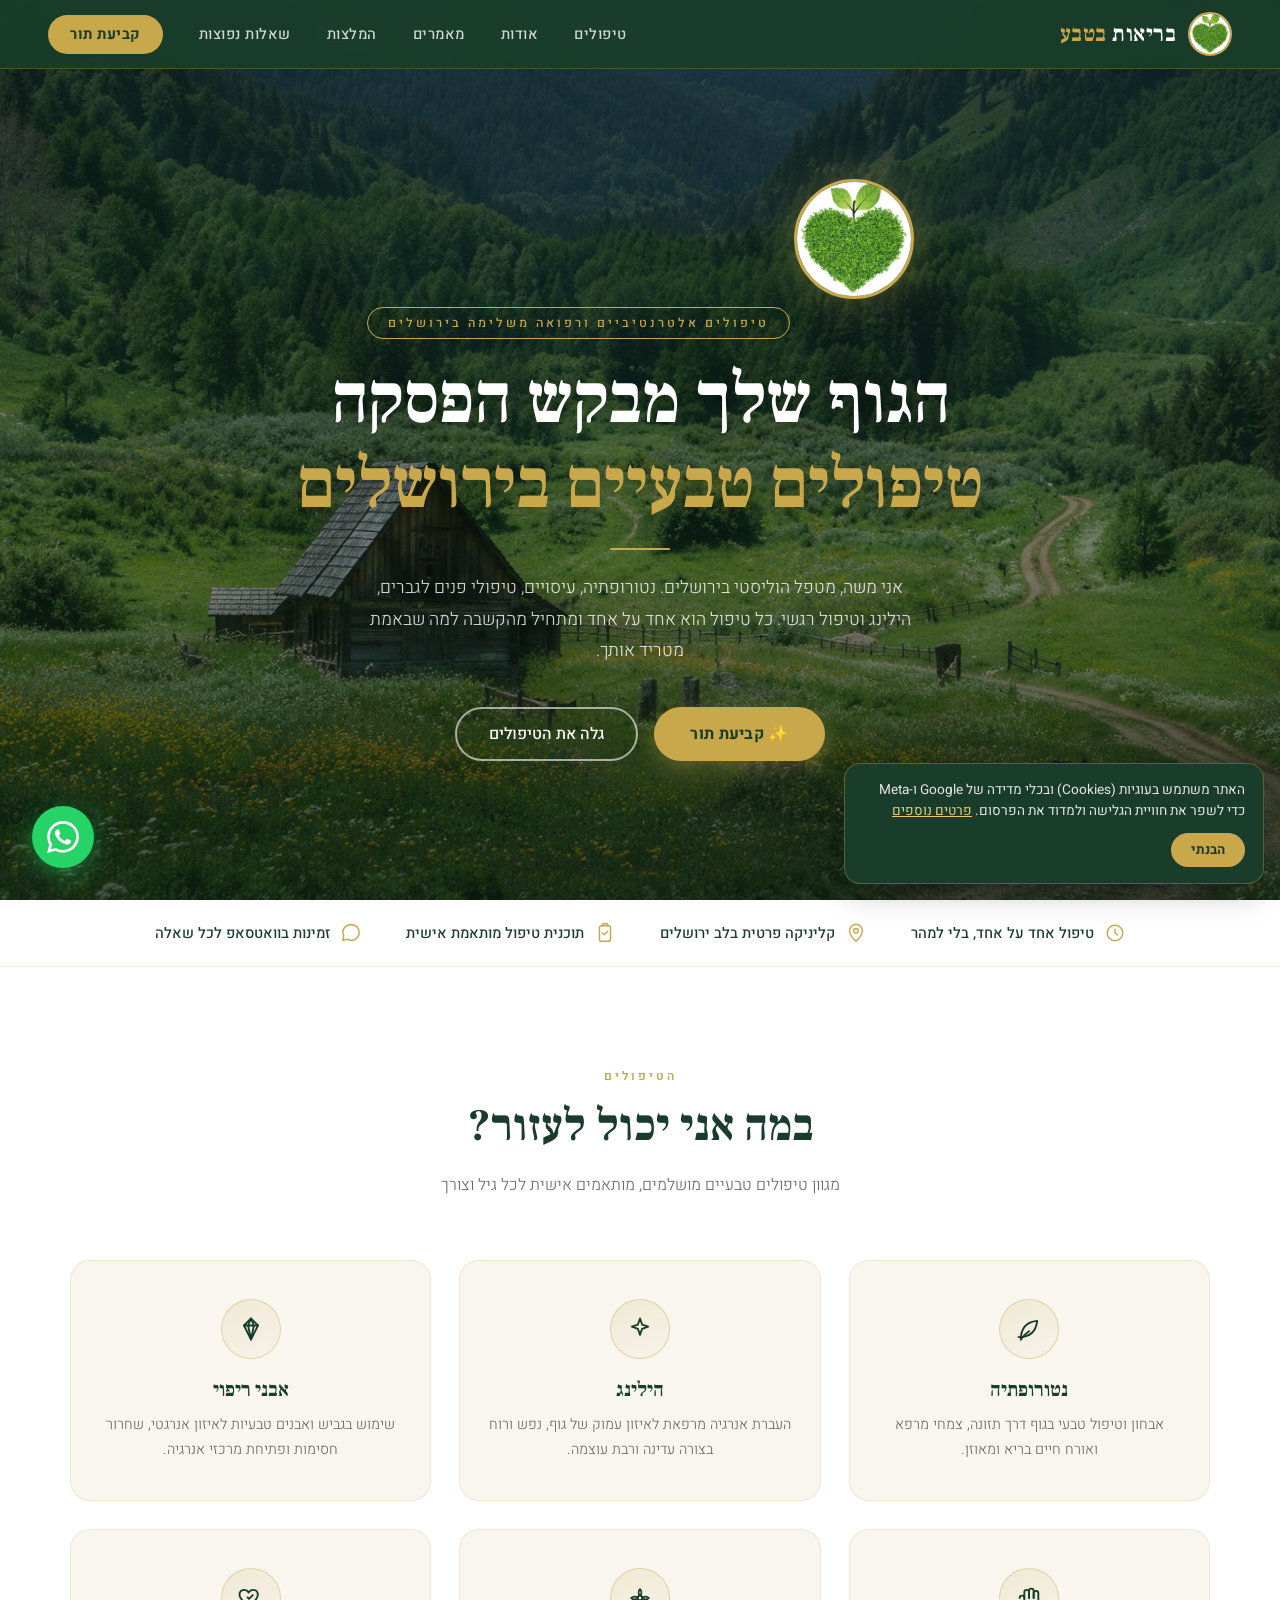
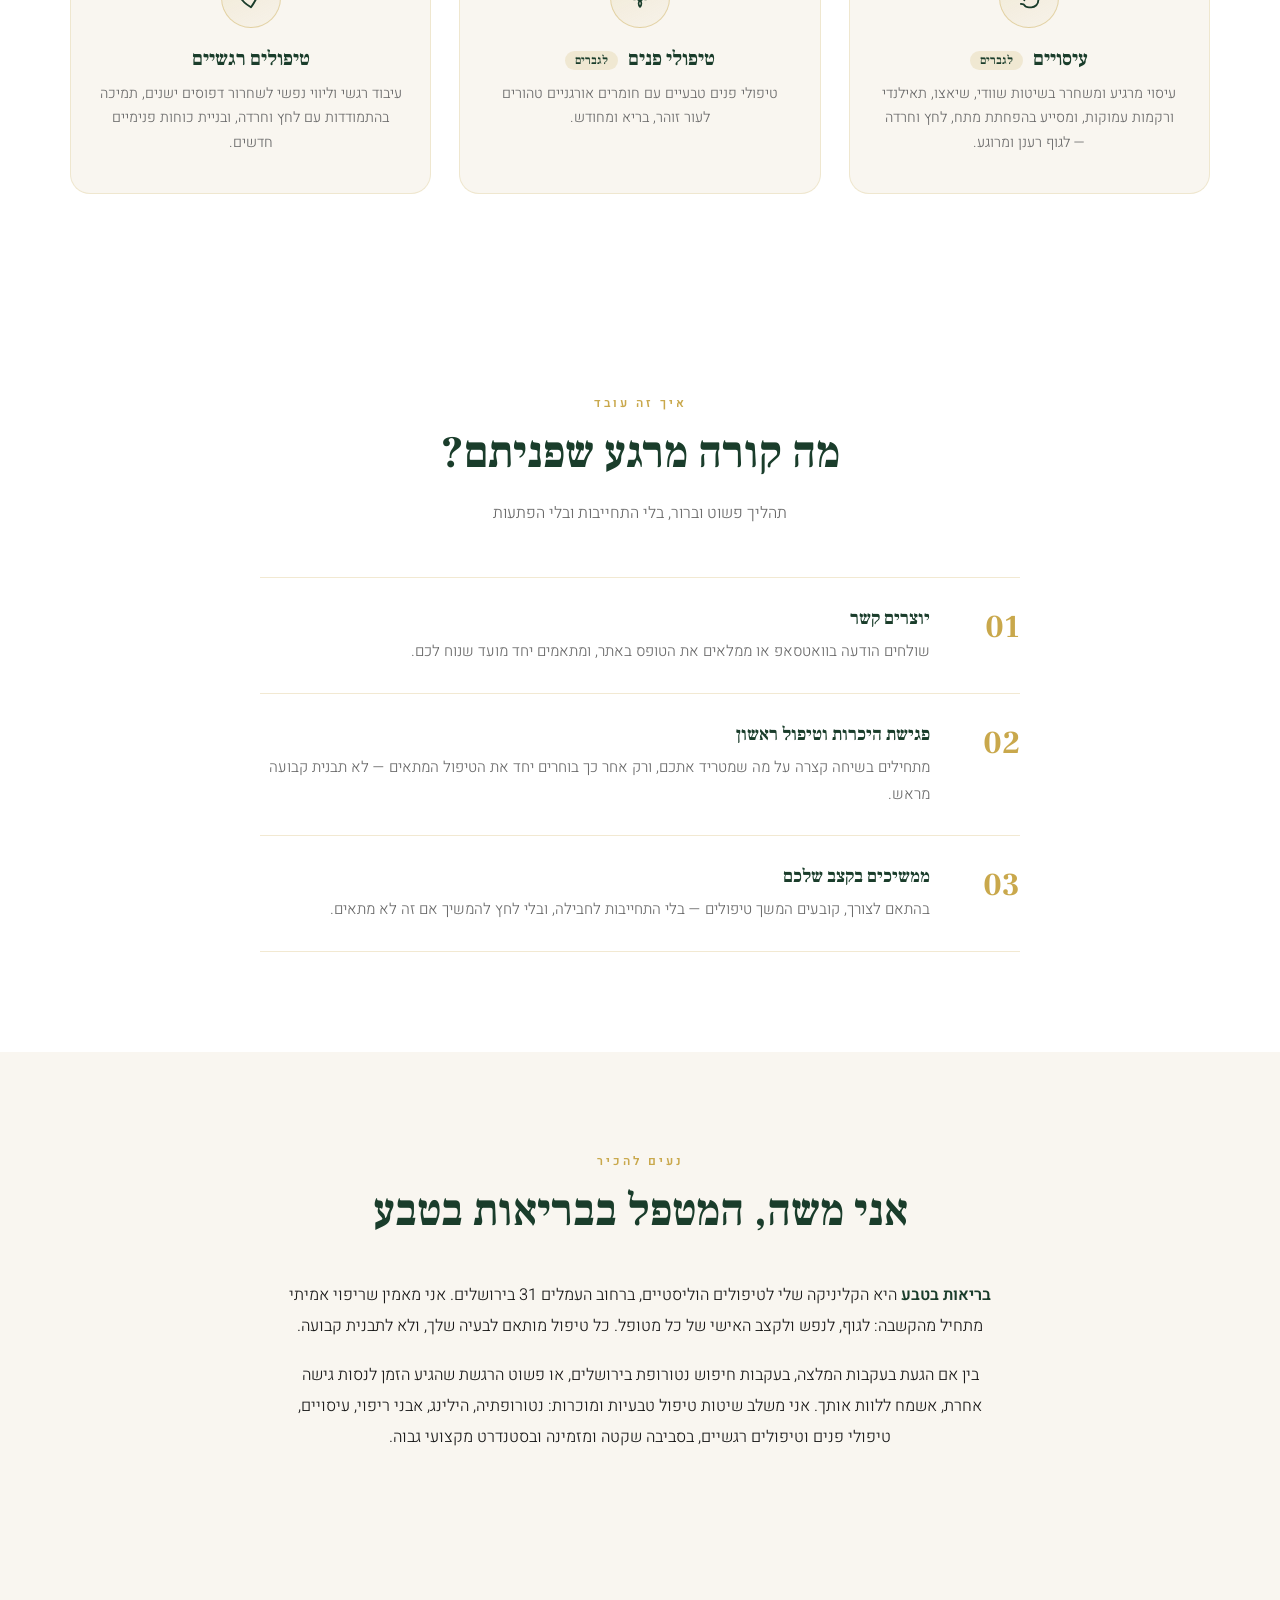
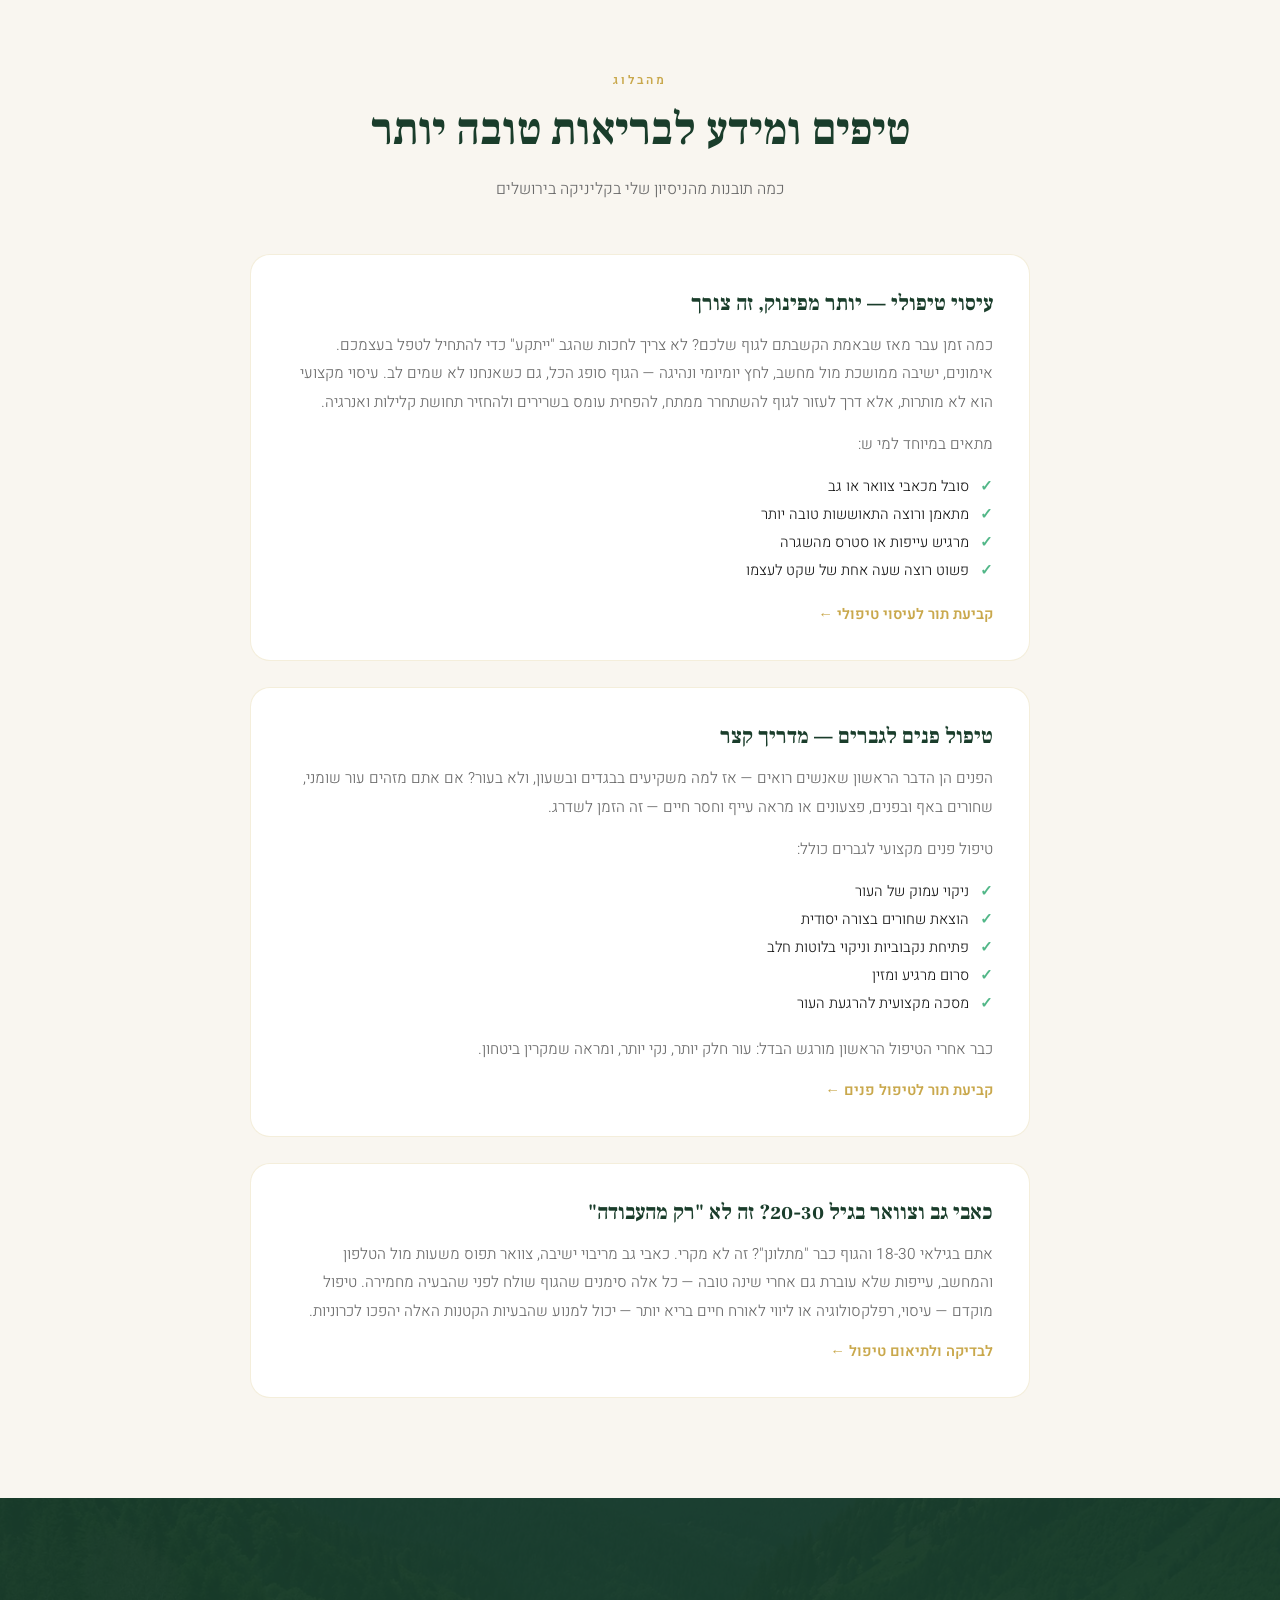
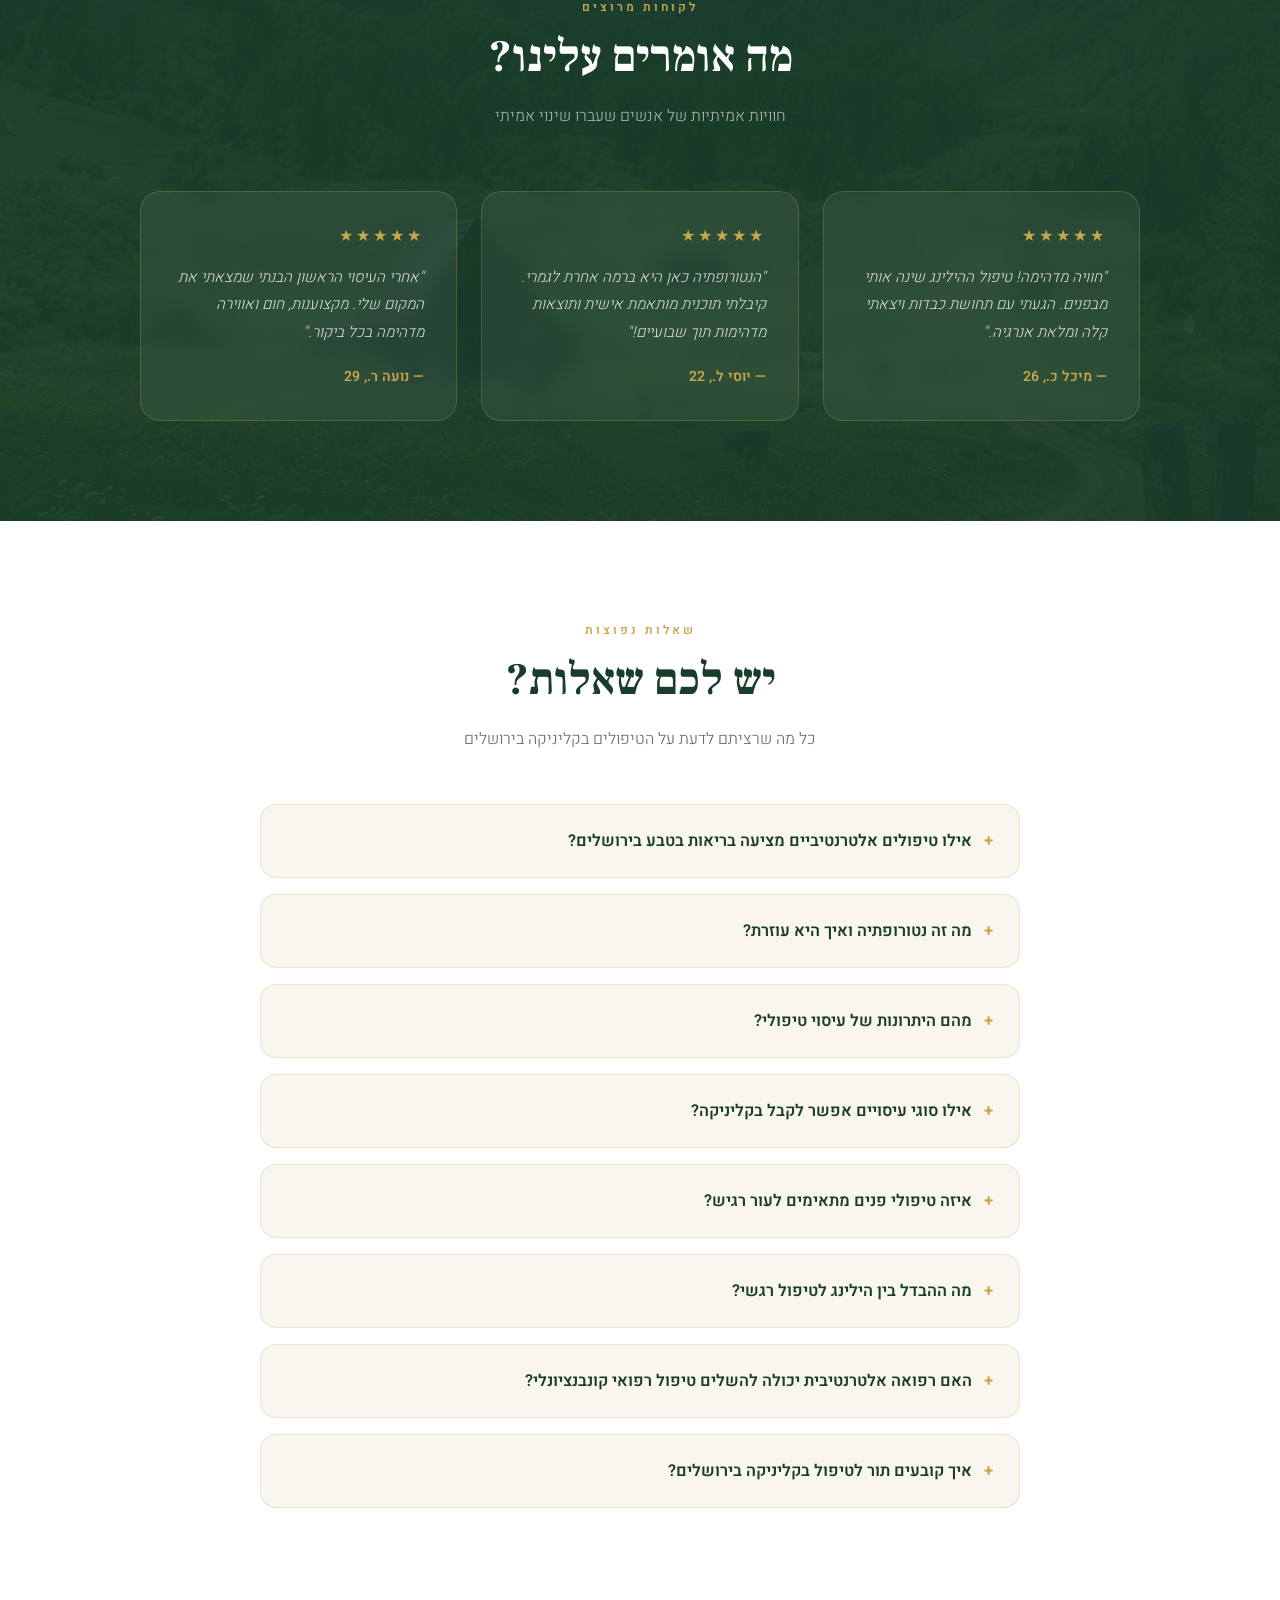
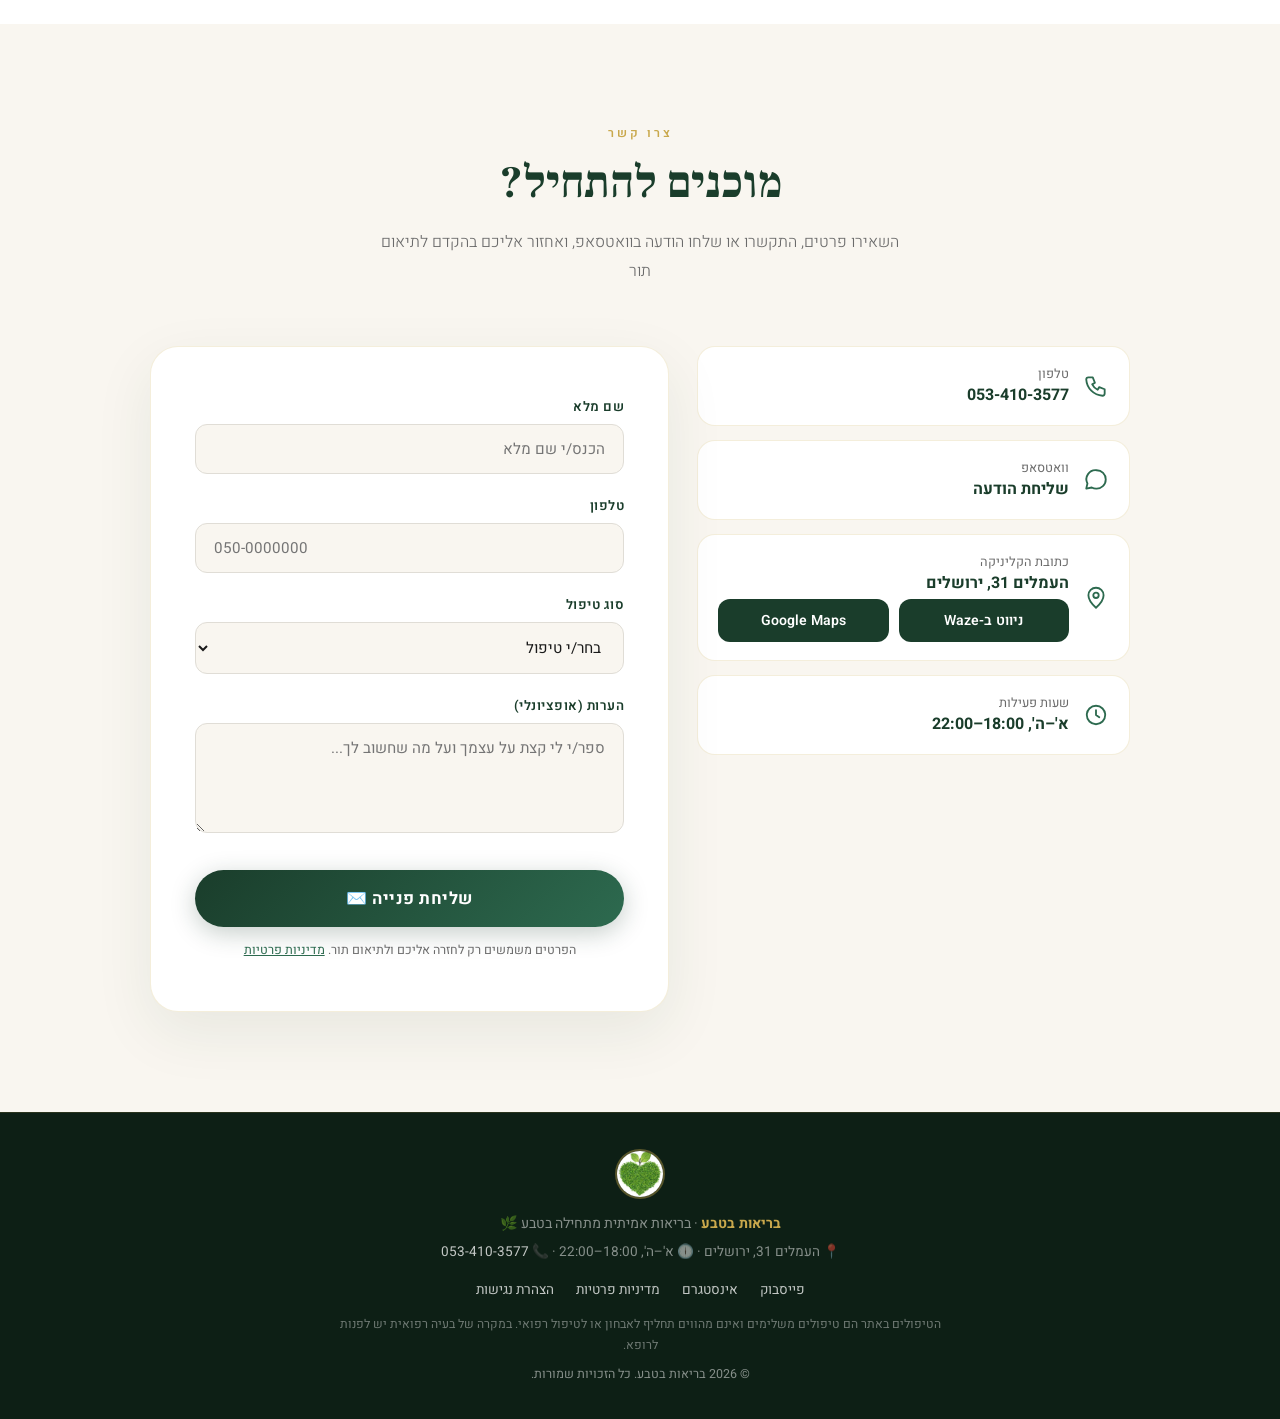
==== index.html @ de648bb0 "Merge remote-tracking branch 'origin/master'" ====
<!DOCTYPE html>
<html lang="he" dir="rtl">
<head>
  <meta charset="UTF-8" />
  <meta name="viewport" content="width=device-width, initial-scale=1.0" />
  <title>טיפולי פנים, עיסויים ונטורופתיה בירושלים | בריאות בטבע</title>
  <meta name="description" content="בריאות בטבע — קליניקה לטיפולים אלטרנטיביים ורפואה משלימה בירושלים: נטורופתיה, עיסויים, הילינג וטיפולים רגשיים לתמיכה בלחץ ובחרדה. טיפול טבעי ומותאם אישית. קבעו תור עוד היום." />
  <link rel="canonical" href="https://briutbatteva.com/" />
  <meta property="og:title" content="בריאות בטבע — טיפולים אלטרנטיביים והוליסטיים בירושלים" />
  <meta property="og:description" content="טיפולים אלטרנטיביים ורפואה משלימה בירושלים: טיפולי פנים, עיסויים, נטורופתיה, הילינג וטיפולים רגשיים." />
  <meta property="og:type" content="business.business" />
  <meta property="og:url" content="https://briutbatteva.com/" />
  <meta property="og:image" content="https://briutbatteva.com/og-image.jpg" />
  <meta property="og:image:width" content="1200" />
  <meta property="og:image:height" content="630" />
  <meta property="og:image:alt" content="בריאות בטבע - טיפולים הוליסטיים בירושלים" />
  <meta property="og:locale" content="he_IL" />
  <meta property="og:site_name" content="בריאות בטבע" />
  <meta name="twitter:card" content="summary_large_image" />
  <meta name="twitter:title" content="בריאות בטבע — טיפולים הוליסטיים בירושלים" />
  <meta name="twitter:description" content="טיפולי פנים, עיסויים, נטורופתיה, הילינג וטיפולים רגשיים בלב ירושלים." />
  <meta name="twitter:image" content="https://briutbatteva.com/og-image.jpg" />
  <meta name="theme-color" content="#1a3d2b" />
  <link rel="icon" type="image/png" sizes="32x32" href="/favicon-32.png" />
  <link rel="icon" type="image/png" sizes="192x192" href="/icon-192.png" />
  <link rel="apple-touch-icon" href="/apple-touch-icon.png" />
  <script type="application/ld+json">
  {
    "@context": "https://schema.org",
    "@type": "HealthAndBeautyBusiness",
    "name": "בריאות בטבע",
    "image": "https://briutbatteva.com/og-image.jpg",
    "logo": "https://briutbatteva.com/heart-leaves.jpg",
    "description": "קליניקה לטיפולים הוליסטיים בירושלים: נטורופתיה, עיסויים וטיפולי פנים לגברים, הילינג, אבני ריפוי וטיפול רגשי.",
    "telephone": "+972534103577",
    "email": "merpaa777@gmail.com",
    "url": "https://briutbatteva.com/",
    "priceRange": "₪₪",
    "areaServed": "ירושלים",
    "openingHoursSpecification": [
      {
        "@type": "OpeningHoursSpecification",
        "dayOfWeek": ["Sunday", "Monday", "Tuesday", "Wednesday", "Thursday"],
        "opens": "18:00",
        "closes": "22:00"
      }
    ],
    "address": {
      "@type": "PostalAddress",
      "streetAddress": "העמלים 31",
      "addressLocality": "ירושלים",
      "addressCountry": "IL"
    },
    "sameAs": [
      "https://www.facebook.com/292135153991754",
      "https://www.instagram.com/merpaa7777/"
    ]
  }
  </script>
  <script type="application/ld+json">
  {
    "@context": "https://schema.org",
    "@type": "FAQPage",
    "mainEntity": [
      {
        "@type": "Question",
        "name": "אילו טיפולים אלטרנטיביים מציעה בריאות בטבע בירושלים?",
        "acceptedAnswer": {
          "@type": "Answer",
          "text": "בקליניקת בריאות בטבע בירושלים תמצאו מגוון טיפולים אלטרנטיביים ורפואה משלימה: נטורופתיה, הילינג, אבני ריפוי, עיסויים, טיפולי פנים טבעיים וטיפולים רגשיים — כולם מותאמים אישית לצרכים שלך."
        }
      },
      {
        "@type": "Question",
        "name": "מה זה נטורופתיה ואיך היא עוזרת?",
        "acceptedAnswer": {
          "@type": "Answer",
          "text": "נטורופתיה היא גישה טיפולית המשלבת תזונה נכונה, צמחי מרפא ואורח חיים מאוזן כדי לתמוך ביכולת הריפוי הטבעית של הגוף. בקליניקת בריאות בטבע בירושלים אני בונה תוכנית מותאמת אישית לכל מטופל."
        }
      },
      {
        "@type": "Question",
        "name": "מהם היתרונות של עיסוי טיפולי?",
        "acceptedAnswer": {
          "@type": "Answer",
          "text": "עיסויים משלבים טכניקות מהמזרח ומהמערב לשחרור מתחים בשרירים, הפחתת מתח נפשי ושיפור זרימת הדם. הטיפול מותאם אישית לצרכים ולרמת הרגישות של כל מטופל. העיסויים בקליניקה ניתנים לגברים בלבד."
        }
      },
      {
        "@type": "Question",
        "name": "אילו סוגי עיסויים אפשר לקבל בקליניקה?",
        "acceptedAnswer": {
          "@type": "Answer",
          "text": "בקליניקה מציעים מגוון רחב של עיסויים: שוודי, שיאצו, לומי לומי, תאילנדי, רקמות עמוקות, עיסוי רפואי ועיסוי לספורטאים. בפגישת הייעוץ נבחר יחד את השיטה המתאימה ביותר לצרכים שלך."
        }
      },
      {
        "@type": "Question",
        "name": "איזה טיפולי פנים מתאימים לעור רגיש?",
        "acceptedAnswer": {
          "@type": "Answer",
          "text": "בטיפולי הפנים (לגברים) אני משתמש בחומרים אורגניים טהורים, ולכן מתאימים גם לעור רגיש. בפגישת הייעוץ הראשונית נבחר יחד את הטיפול המתאים ביותר לסוג העור שלך."
        }
      },
      {
        "@type": "Question",
        "name": "מה ההבדל בין הילינג לטיפול רגשי?",
        "acceptedAnswer": {
          "@type": "Answer",
          "text": "הילינג מתמקד בהעברת אנרגיה מרפאת לאיזון גוף-נפש-רוח, בעוד שטיפול רגשי מתמקד בעיבוד מודע של דפוסים ורגשות בליווי אישי. לעיתים משלבים בין השניים בהתאם לצורך."
        }
      },
      {
        "@type": "Question",
        "name": "האם רפואה אלטרנטיבית יכולה להשלים טיפול רפואי קונבנציונלי?",
        "acceptedAnswer": {
          "@type": "Answer",
          "text": "כן — נטורופתיה, הילינג וטיפולים דומים משמשים לרוב כליווי משלים לצד טיפול רפואי קונבנציונלי, ולא כתחליף לו. מומלץ תמיד להתייעץ עם רופא/ה לפני התחלת טיפול חדש."
        }
      },
      {
        "@type": "Question",
        "name": "איך קובעים תור לטיפול בקליניקה בירושלים?",
        "acceptedAnswer": {
          "@type": "Answer",
          "text": "אפשר לקבוע תור דרך טופס יצירת הקשר באתר, או לשלוח הודעה מהירה בוואטסאפ. הקליניקה ממוקמת ברחוב העמלים 31, ירושלים."
        }
      }
    ]
  }
  </script>
  <link rel="preconnect" href="https://fonts.googleapis.com" />
  <link rel="preconnect" href="https://fonts.gstatic.com" crossorigin />
  <link href="https://fonts.googleapis.com/css2?family=Heebo:wght@300;400;500;600;700;900&family=Frank+Ruhl+Libre:wght@300;400;700&display=swap" rel="stylesheet" />
  <link rel="preload" as="image" href="bg.jpg" />
  <!-- Google tag (gtag.js) -->
  <script async src="https://www.googletagmanager.com/gtag/js?id=G-2645Y9Y97M"></script>
  <script>
    window.dataLayer = window.dataLayer || [];
    function gtag(){dataLayer.push(arguments);}
    gtag('js', new Date());
    gtag('config', 'G-2645Y9Y97M');
    gtag('config', 'AW-17934231921');
  </script>
  <!-- Meta Pixel Code -->
  <script>
  !function(f,b,e,v,n,t,s)
  {if(f.fbq)return;n=f.fbq=function(){n.callMethod?
  n.callMethod.apply(n,arguments):n.queue.push(arguments)};
  if(!f._fbq)f._fbq=n;n.push=n;n.loaded=!0;n.version='2.0';
  n.queue=[];t=b.createElement(e);t.async=!0;
  t.src=v;s=b.getElementsByTagName(e)[0];
  s.parentNode.insertBefore(t,s)}(window, document,'script',
  'https://connect.facebook.net/en_US/fbevents.js');
  fbq('init', '1042019078369654');
  fbq('track', 'PageView');
  </script>
  <noscript><img height="1" width="1" style="display:none"
  src="https://www.facebook.com/tr?id=1042019078369654&ev=PageView&noscript=1"
  /></noscript>
  <!-- End Meta Pixel Code -->
  <style>
    *, *::before, *::after { box-sizing: border-box; margin: 0; padding: 0; }

    :root {
      --gold: #c9a84c;
      --gold-light: #e8c97a;
      --green-dark: #1a3d2b;
      --green-mid: #2d6a4f;
      --green-accent: #52b788;
      --cream: #f9f6f0;
      --text: #1a1a1a;
      --gray: #6b6b6b;
      --white: #ffffff;
    }

    html { scroll-behavior: smooth; }

    body {
      font-family: 'Heebo', sans-serif;
      color: var(--text);
      background: var(--cream);
      overflow-x: hidden;
    }

    /* ── NAV ── */
    nav {
      position: fixed;
      top: 0; width: 100%;
      background: rgba(26, 61, 43, 0.92);
      backdrop-filter: blur(12px);
      display: flex;
      align-items: center;
      justify-content: space-between;
      padding: 12px 48px;
      z-index: 999;
      border-bottom: 1px solid rgba(201,168,76,0.25);
    }
    .nav-logo {
      display: flex;
      align-items: center;
      gap: 12px;
    }
    .nav-logo img {
      height: 44px;
      width: 44px;
      object-fit: cover;
      border-radius: 50%;
      border: 2px solid var(--gold);
    }
    .nav-logo-text {
      font-family: 'Frank Ruhl Libre', serif;
      font-size: 1.4rem;
      font-weight: 700;
      color: var(--white);
      letter-spacing: 0.5px;
    }
    .nav-logo-text span { color: var(--gold); }
    nav ul {
      list-style: none;
      display: flex;
      gap: 36px;
    }
    nav ul a {
      text-decoration: none;
      color: rgba(255,255,255,0.8);
      font-size: 0.92rem;
      font-weight: 500;
      letter-spacing: 0.5px;
      transition: color .2s;
      position: relative;
    }
    nav ul a::after {
      content: '';
      position: absolute;
      bottom: -4px; right: 0;
      width: 0; height: 1.5px;
      background: var(--gold);
      transition: width .3s;
    }
    nav ul a:hover { color: var(--gold); }
    nav ul a:hover::after { width: 100%; }
    .nav-cta {
      background: var(--gold);
      color: var(--green-dark) !important;
      padding: 9px 22px;
      border-radius: 30px;
      font-weight: 700 !important;
      transition: background .25s, transform .2s !important;
    }
    .nav-cta::after { display: none !important; }
    .nav-cta:hover { background: var(--gold-light) !important; transform: translateY(-1px); }

    /* ── HERO ── */
    .hero {
      min-height: 100vh;
      display: flex;
      align-items: center;
      justify-content: center;
      text-align: center;
      padding: 130px 20px 90px;
      position: relative;
      overflow: hidden;
    }
    .hero-bg {
      position: absolute;
      inset: 0;
      width: 100%; height: 100%;
      object-fit: cover;
      object-position: center;
      z-index: 0;
    }
    .hero::before {
      content: '';
      position: absolute;
      inset: 0;
      background: linear-gradient(to bottom, rgba(10,28,18,0.62) 0%, rgba(10,28,18,0.45) 60%, rgba(10,28,18,0.7) 100%);
      z-index: 1;
    }
    .hero-inner {
      position: relative;
      z-index: 2;
      max-width: 800px;
    }
    .hero-logo {
      width: 120px; height: 120px;
      object-fit: cover;
      border-radius: 50%;
      border: 3px solid var(--gold);
      box-shadow: 0 0 40px rgba(201,168,76,0.35);
      margin-bottom: 28px;
    }
    .hero-tag {
      display: inline-block;
      border: 1px solid var(--gold);
      color: var(--gold);
      font-size: 0.78rem;
      letter-spacing: 3px;
      padding: 6px 20px;
      border-radius: 30px;
      margin-bottom: 20px;
      text-transform: uppercase;
      font-weight: 500;
    }
    .hero h1 {
      font-family: 'Frank Ruhl Libre', serif;
      font-size: clamp(2.6rem, 6vw, 4.4rem);
      font-weight: 700;
      color: var(--white);
      line-height: 1.2;
      margin-bottom: 20px;
      text-shadow: 0 2px 20px rgba(0,0,0,0.3);
    }
    .hero h1 em {
      font-style: normal;
      color: var(--gold);
    }
    .hero-line {
      width: 60px; height: 2px;
      background: var(--gold);
      margin: 0 auto 22px;
      border-radius: 2px;
    }
    .hero p {
      font-size: 1.1rem;
      color: rgba(255,255,255,0.82);
      line-height: 1.8;
      margin-bottom: 40px;
      max-width: 560px;
      margin-inline: auto;
      font-weight: 300;
    }
    .hero-btns { display: flex; gap: 16px; justify-content: center; flex-wrap: wrap; }
    .btn-gold {
      display: inline-flex;
      align-items: center;
      gap: 8px;
      background: var(--gold);
      color: var(--green-dark);
      padding: 15px 36px;
      border-radius: 50px;
      font-size: 1rem;
      font-weight: 700;
      text-decoration: none;
      transition: background .25s, transform .2s, box-shadow .25s;
      box-shadow: 0 6px 24px rgba(201,168,76,0.4);
      letter-spacing: 0.3px;
    }
    .btn-gold:hover { background: var(--gold-light); transform: translateY(-3px); box-shadow: 0 10px 32px rgba(201,168,76,0.5); }
    .btn-outline {
      display: inline-flex;
      align-items: center;
      gap: 8px;
      border: 2px solid rgba(255,255,255,0.6);
      color: var(--white);
      padding: 13px 32px;
      border-radius: 50px;
      font-size: 1rem;
      font-weight: 500;
      text-decoration: none;
      transition: border-color .25s, background .25s;
    }
    .btn-outline:hover { border-color: var(--gold); background: rgba(201,168,76,0.1); }

    /* ── DIVIDER ── */
    .gold-divider {
      display: flex;
      align-items: center;
      justify-content: center;
      gap: 16px;
      padding: 0 20px;
      margin: 0 auto;
      max-width: 300px;
    }
    .gold-divider::before,
    .gold-divider::after {
      content: '';
      flex: 1;
      height: 1px;
      background: var(--gold);
      opacity: 0.5;
    }
    .gold-divider span { color: var(--gold); font-size: 1.2rem; }

    /* ── SECTION BASE ── */
    section { padding: 100px 20px; }

    .section-label {
      font-size: 0.75rem;
      letter-spacing: 3px;
      text-transform: uppercase;
      color: var(--gold);
      font-weight: 600;
      margin-bottom: 12px;
    }
    .section-title {
      font-family: 'Frank Ruhl Libre', serif;
      font-size: clamp(2rem, 4vw, 2.8rem);
      font-weight: 700;
      color: var(--green-dark);
      margin-bottom: 16px;
      line-height: 1.3;
    }
    .section-sub {
      color: var(--gray);
      font-size: 1rem;
      line-height: 1.8;
      max-width: 520px;
      margin-inline: auto;
      font-weight: 300;
    }
    .text-center { text-align: center; }

    /* ── SCROLL REVEAL ── */
    .reveal {
      opacity: 0;
      transform: translateY(26px);
      transition: opacity .7s cubic-bezier(.22,.61,.36,1), transform .7s cubic-bezier(.22,.61,.36,1);
      transition-delay: var(--reveal-delay, 0s);
    }
    .reveal.is-visible { opacity: 1; transform: none; }
    @media (prefers-reduced-motion: reduce) {
      .reveal { opacity: 1; transform: none; transition: none; }
    }

    /* ── TRUST BAR ── */
    .trust-bar {
      background: var(--white);
      border-bottom: 1px solid rgba(201,168,76,0.2);
      padding: 22px 20px;
    }
    .trust-bar-inner {
      max-width: 1140px;
      margin: 0 auto;
      display: flex;
      flex-wrap: wrap;
      justify-content: center;
      gap: 28px 44px;
    }
    .trust-item {
      display: flex;
      align-items: center;
      gap: 10px;
      color: var(--green-dark);
      font-size: 0.92rem;
      font-weight: 500;
      white-space: nowrap;
    }
    .trust-item svg { width: 22px; height: 22px; color: var(--gold); flex-shrink: 0; }
    @media (max-width: 640px) {
      .trust-item { white-space: normal; }
    }

    /* ── PROCESS ── */
    #process { background: var(--white); }
    .process-list {
      max-width: 760px;
      margin: 50px auto 0;
    }
    .process-item {
      display: grid;
      grid-template-columns: 70px 1fr;
      gap: 20px;
      padding: 28px 0;
      border-top: 1px solid rgba(201,168,76,0.25);
    }
    .process-item:last-child { border-bottom: 1px solid rgba(201,168,76,0.25); }
    .process-num {
      font-family: 'Frank Ruhl Libre', serif;
      font-size: 2rem;
      font-weight: 700;
      color: var(--gold);
    }
    .process-item h4 {
      font-family: 'Frank Ruhl Libre', serif;
      font-size: 1.15rem;
      font-weight: 700;
      color: var(--green-dark);
      margin-bottom: 8px;
    }
    .process-item p { color: var(--gray); font-size: 0.95rem; line-height: 1.75; font-weight: 300; }
    @media (max-width: 500px) {
      .process-item { grid-template-columns: 1fr; gap: 6px; }
    }

    /* ── TREATMENTS ── */
    #treatments { background: var(--white); }
    .treatments-grid {
      display: grid;
      grid-template-columns: repeat(auto-fit, minmax(280px, 1fr));
      gap: 28px;
      max-width: 1140px;
      margin: 60px auto 0;
    }
    .treatment-card {
      background: var(--cream);
      border-radius: 20px;
      padding: 38px 28px;
      text-align: center;
      border: 1px solid rgba(201,168,76,0.2);
      transition: transform .3s, box-shadow .3s, border-color .3s;
      position: relative;
      overflow: hidden;
    }
    .treatment-card::before {
      content: '';
      position: absolute;
      top: 0; right: 0; left: 0;
      height: 3px;
      background: linear-gradient(to left, var(--gold-light), var(--gold));
      opacity: 0;
      transition: opacity .3s;
    }
    .treatment-card:hover { transform: translateY(-8px); box-shadow: 0 20px 50px rgba(26,61,43,0.1); border-color: rgba(201,168,76,0.4); }
    .treatment-card:hover::before { opacity: 1; }
    .treatment-icon {
      width: 60px; height: 60px;
      display: flex;
      align-items: center;
      justify-content: center;
      margin: 0 auto 18px;
      border-radius: 50%;
      background: linear-gradient(155deg, rgba(201,168,76,0.16), rgba(201,168,76,0.04));
      border: 1.5px solid rgba(201,168,76,0.4);
      color: var(--green-dark);
      transition: border-color .3s, background .3s;
    }
    .treatment-card:hover .treatment-icon { border-color: var(--gold); background: linear-gradient(155deg, rgba(201,168,76,0.26), rgba(201,168,76,0.08)); }
    .treatment-icon svg { width: 28px; height: 28px; }
    .treatment-card h3 {
      font-family: 'Frank Ruhl Libre', serif;
      font-size: 1.25rem;
      font-weight: 700;
      color: var(--green-dark);
      margin-bottom: 10px;
    }
    .treatment-card p { font-size: 0.9rem; color: var(--gray); line-height: 1.7; font-weight: 300; }

    /* ── ARTICLES ── */
    #articles { background: var(--cream); }
    .articles-list {
      max-width: 780px;
      margin: 50px auto 0;
      display: flex;
      flex-direction: column;
      gap: 26px;
    }
    .article-card {
      background: var(--white);
      border: 1px solid rgba(201,168,76,0.2);
      border-radius: 20px;
      padding: 34px 36px;
      transition: transform .3s, box-shadow .3s, border-color .3s;
    }
    .article-card:hover { transform: translateY(-4px); box-shadow: 0 20px 50px rgba(26,61,43,0.08); border-color: rgba(201,168,76,0.4); }
    .article-card h3 {
      font-family: 'Frank Ruhl Libre', serif;
      font-size: 1.35rem;
      font-weight: 700;
      color: var(--green-dark);
      margin-bottom: 14px;
    }
    .article-card p {
      color: var(--gray);
      font-size: 0.96rem;
      line-height: 1.85;
      font-weight: 300;
      margin-bottom: 14px;
    }
    .article-points {
      list-style: none;
      margin: 0 0 18px;
      padding: 0;
    }
    .article-points li {
      color: var(--text);
      font-size: 0.92rem;
      line-height: 1.9;
      padding-right: 24px;
      position: relative;
      font-weight: 300;
    }
    .article-points li::before {
      content: '✓';
      position: absolute;
      right: 0;
      color: var(--green-accent);
      font-weight: 700;
    }
    .article-link {
      display: inline-block;
      color: var(--gold);
      font-weight: 600;
      font-size: 0.92rem;
      text-decoration: none;
      border-bottom: 1px solid transparent;
      transition: border-color .2s;
    }
    .article-link:hover { border-color: var(--gold); }

    /* ── ABOUT ── */
    #about { background: var(--cream); }
    .about-wrapper {
      max-width: 720px;
      margin: 40px auto 0;
      text-align: center;
    }
    .about-wrapper p {
      color: var(--text);
      font-size: 1.02rem;
      line-height: 1.9;
      font-weight: 300;
      margin-bottom: 18px;
    }
    .about-wrapper strong { color: var(--green-dark); font-weight: 600; }

    /* ── TESTIMONIALS ── */
    #testimonials {
      background: var(--green-dark);
      position: relative;
      overflow: hidden;
    }
    #testimonials::before {
      content: '';
      position: absolute;
      inset: 0;
      background: url('bg.jpg') center / cover no-repeat;
      opacity: 0.08;
    }
    #testimonials .section-title { color: var(--white); }
    #testimonials .section-sub { color: rgba(255,255,255,0.6); }
    .testimonials-grid {
      display: grid;
      grid-template-columns: repeat(auto-fit, minmax(280px, 1fr));
      gap: 24px;
      max-width: 1000px;
      margin: 60px auto 0;
      position: relative;
      z-index: 1;
    }
    .testimonial-card {
      background: rgba(255,255,255,0.06);
      border: 1px solid rgba(201,168,76,0.25);
      border-radius: 20px;
      padding: 32px;
      backdrop-filter: blur(8px);
      transition: transform .3s, border-color .3s;
    }
    .testimonial-card:hover { transform: translateY(-4px); border-color: rgba(201,168,76,0.5); }
    .stars { color: var(--gold); font-size: 1rem; margin-bottom: 16px; letter-spacing: 3px; }
    .testimonial-card p { color: rgba(255,255,255,0.78); font-size: 0.95rem; line-height: 1.8; margin-bottom: 18px; font-weight: 300; font-style: italic; }
    .testimonial-card strong { color: var(--gold); font-size: 0.88rem; font-weight: 600; }
    .why-icon {
      width: 56px; height: 56px;
      display: flex;
      align-items: center;
      justify-content: center;
      margin: 0 auto 16px;
      border-radius: 50%;
      background: linear-gradient(155deg, rgba(201,168,76,0.22), rgba(201,168,76,0.06));
      border: 1.5px solid rgba(201,168,76,0.5);
      color: var(--gold-light);
    }
    .why-icon svg { width: 26px; height: 26px; }
    .why-card { text-align: center; }
    .why-card h3 { color: var(--white); font-size: 1.15rem; margin-bottom: 10px; }
    .why-card p { font-style: normal; margin-bottom: 0; }
    .treatment-badge { display: inline-block; font-size: 0.75rem; font-weight: 600; color: var(--green-dark); background: rgba(201,168,76,0.18); border-radius: 20px; padding: 2px 10px; margin-inline-start: 6px; vertical-align: middle; }

    /* ── FAQ ── */
    #faq { background: var(--white); }
    .faq-list {
      max-width: 760px;
      margin: 50px auto 0;
    }
    .faq-item {
      border: 1px solid rgba(201,168,76,0.25);
      border-radius: 16px;
      padding: 6px 26px;
      margin-bottom: 16px;
      background: var(--cream);
    }
    .faq-item summary {
      cursor: pointer;
      list-style: none;
      padding: 18px 0;
      font-weight: 600;
      color: var(--green-dark);
      font-size: 1.02rem;
    }
    .faq-item summary::-webkit-details-marker { display: none; }
    .faq-item summary::before {
      content: '+';
      color: var(--gold);
      font-weight: 700;
      margin-left: 12px;
    }
    .faq-item[open] summary::before { content: '−'; }
    .faq-item p {
      color: var(--gray);
      font-size: 0.95rem;
      line-height: 1.8;
      padding-bottom: 18px;
      font-weight: 300;
    }

    /* ── CONTACT ── */
    #contact { background: var(--cream); }
    .contact-wrapper {
      max-width: 600px;
      margin: 60px auto 0;
      background: var(--white);
      border-radius: 28px;
      padding: 50px 44px;
      border: 1px solid rgba(201,168,76,0.2);
      box-shadow: 0 20px 60px rgba(26,61,43,0.08);
    }
    .form-group { margin-bottom: 22px; }
    .form-group label {
      display: block;
      font-size: 0.83rem;
      font-weight: 600;
      color: var(--green-dark);
      margin-bottom: 7px;
      letter-spacing: 0.5px;
    }
    .form-group input,
    .form-group select,
    .form-group textarea {
      width: 100%;
      padding: 13px 18px;
      border-radius: 12px;
      border: 1.5px solid #e0ddd6;
      background: var(--cream);
      font-family: 'Heebo', sans-serif;
      font-size: 0.95rem;
      color: var(--text);
      outline: none;
      transition: border-color .2s, box-shadow .2s;
    }
    .form-group input:focus,
    .form-group select:focus,
    .form-group textarea:focus {
      border-color: var(--gold);
      box-shadow: 0 0 0 3px rgba(201,168,76,0.12);
    }
    .form-group textarea { resize: vertical; min-height: 110px; }
    .btn-submit {
      width: 100%;
      background: linear-gradient(135deg, var(--green-dark), var(--green-mid));
      color: var(--white);
      border: none;
      padding: 16px;
      border-radius: 50px;
      font-size: 1.05rem;
      font-weight: 700;
      font-family: 'Heebo', sans-serif;
      cursor: pointer;
      transition: opacity .25s, transform .2s, box-shadow .25s;
      margin-top: 8px;
      letter-spacing: 0.5px;
      box-shadow: 0 6px 24px rgba(26,61,43,0.25);
    }
    .btn-submit:hover { opacity: 0.92; transform: translateY(-2px); box-shadow: 0 10px 32px rgba(26,61,43,0.35); }

    /* ── WHATSAPP FLOAT ── */
    .whatsapp-float {
      position: fixed;
      bottom: 32px;
      left: 32px;
      width: 62px; height: 62px;
      background: #25d366;
      border-radius: 50%;
      display: flex;
      align-items: center;
      justify-content: center;
      box-shadow: 0 6px 24px rgba(37,211,102,0.45);
      z-index: 999;
      transition: transform .25s, box-shadow .25s;
      text-decoration: none;
    }
    .whatsapp-float:hover { transform: scale(1.12); box-shadow: 0 10px 32px rgba(37,211,102,0.55); }
    .whatsapp-float svg { width: 32px; height: 32px; fill: #fff; }

    /* ── FOOTER ── */
    footer {
      background: #0d1f15;
      color: rgba(255,255,255,0.5);
      text-align: center;
      padding: 36px 20px;
      font-size: 0.88rem;
      border-top: 1px solid rgba(201,168,76,0.15);
    }
    footer strong { color: var(--gold); }
    .footer-logo {
      width: 50px; height: 50px;
      border-radius: 50%;
      border: 2px solid rgba(201,168,76,0.4);
      margin: 0 auto 14px;
      display: block;
      object-fit: cover;
    }

    .footer-links {
      display: flex;
      flex-wrap: wrap;
      justify-content: center;
      gap: 8px 22px;
      margin: 18px 0 6px;
    }
    .footer-links a { color: rgba(255,255,255,0.75); text-decoration: none; font-size: 0.85rem; }
    .footer-links a:hover { color: var(--gold); }
    .footer-disclaimer { max-width: 620px; margin: 14px auto 0; font-size: 0.76rem; line-height: 1.7; color: rgba(255,255,255,0.4); }
    footer a.footer-phone { color: rgba(255,255,255,0.75); text-decoration: none; }

    /* ── ACCESSIBILITY ── */
    .skip-link {
      position: absolute;
      top: -60px; right: 16px;
      background: var(--gold);
      color: var(--green-dark);
      padding: 10px 18px;
      border-radius: 0 0 10px 10px;
      font-weight: 700;
      z-index: 2000;
      text-decoration: none;
    }
    .skip-link:focus { top: 0; }
    a:focus-visible, button:focus-visible, summary:focus-visible {
      outline: 3px solid var(--gold);
      outline-offset: 3px;
      border-radius: 6px;
    }

    /* ── MOBILE MENU ── */
    .menu-toggle {
      display: none;
      background: none;
      border: 1px solid rgba(201,168,76,0.5);
      border-radius: 10px;
      width: 44px; height: 44px;
      cursor: pointer;
      align-items: center;
      justify-content: center;
      color: var(--white);
    }
    .menu-toggle svg { width: 24px; height: 24px; }

    /* ── CONTACT DETAILS ── */
    .contact-layout {
      display: grid;
      grid-template-columns: 1fr 1.2fr;
      gap: 28px;
      max-width: 980px;
      margin: 60px auto 0;
      align-items: start;
    }
    .contact-layout .contact-wrapper { margin: 0; max-width: none; }
    .contact-details { display: grid; gap: 14px; }
    .contact-item {
      display: flex;
      align-items: center;
      gap: 14px;
      background: var(--white);
      border: 1px solid rgba(201,168,76,0.2);
      border-radius: 18px;
      padding: 18px 20px;
      text-decoration: none;
      color: var(--text);
      transition: border-color .2s, transform .2s;
    }
    a.contact-item:hover { border-color: var(--gold); transform: translateY(-2px); }
    .contact-item svg { width: 26px; height: 26px; flex-shrink: 0; color: var(--green-mid); }
    .contact-item small { display: block; color: var(--gray); font-size: 0.8rem; }
    .contact-item strong { font-size: 1rem; color: var(--green-dark); }
    .nav-apps { display: flex; gap: 10px; margin-top: 4px; }
    .nav-apps a {
      flex: 1;
      text-align: center;
      padding: 11px;
      border-radius: 12px;
      background: var(--green-dark);
      color: var(--white);
      text-decoration: none;
      font-size: 0.88rem;
      font-weight: 600;
    }
    .nav-apps a:hover { background: var(--green-mid); }
    .form-note { font-size: 0.78rem; color: var(--gray); margin-top: 14px; text-align: center; line-height: 1.6; }
    .form-note a { color: var(--green-mid); }
    .form-success {
      display: none;
      text-align: center;
      padding: 30px 10px;
    }
    .form-success h3 { font-family: 'Frank Ruhl Libre', serif; color: var(--green-dark); font-size: 1.5rem; margin-bottom: 10px; }
    .form-success p { color: var(--gray); }
    .contact-wrapper.sent form { display: none; }
    .contact-wrapper.sent .form-success { display: block; }

    /* ── COOKIE NOTICE ── */
    .cookie-bar {
      position: fixed;
      bottom: 16px; right: 16px;
      max-width: 420px;
      background: var(--green-dark);
      color: rgba(255,255,255,0.88);
      border: 1px solid rgba(201,168,76,0.35);
      border-radius: 16px;
      padding: 16px 18px;
      font-size: 0.85rem;
      line-height: 1.6;
      z-index: 1500;
      box-shadow: 0 10px 30px rgba(0,0,0,0.25);
      display: none;
    }
    .cookie-bar.show { display: block; }
    .cookie-bar a { color: var(--gold-light); }
    .cookie-bar button {
      margin-top: 10px;
      background: var(--gold);
      color: var(--green-dark);
      border: none;
      border-radius: 20px;
      padding: 7px 20px;
      font-family: 'Heebo', sans-serif;
      font-weight: 700;
      cursor: pointer;
    }

    @media (max-width: 960px) {
      nav { padding: 12px 20px; }
      .menu-toggle { display: inline-flex; }
      nav ul {
        display: none;
        position: absolute;
        top: 100%; right: 0; left: 0;
        flex-direction: column;
        gap: 0;
        background: rgba(26, 61, 43, 0.98);
        padding: 8px 20px 18px;
        border-bottom: 1px solid rgba(201,168,76,0.25);
      }
      nav.open ul { display: flex; }
      nav ul li a { display: block; padding: 13px 4px; font-size: 1.02rem; border-bottom: 1px solid rgba(255,255,255,0.07); }
      nav ul li:last-child a { border-bottom: none; }
      nav ul a::after { display: none; }
      nav ul .nav-cta { text-align: center; margin-top: 12px; }
      .contact-layout { grid-template-columns: 1fr; }
    }
    @media (max-width: 640px) {
      .contact-wrapper { padding: 32px 22px; }
      .hero-btns { flex-direction: column; align-items: center; }
      .whatsapp-float { bottom: 20px; left: 20px; width: 56px; height: 56px; }
      .cookie-bar { right: 12px; left: 84px; bottom: 16px; max-width: none; padding: 12px 14px; font-size: 0.78rem; }
      .cookie-bar button { margin-top: 6px; padding: 5px 16px; }
    }
  </style>
</head>
<body>
  <a href="#main" class="skip-link">דילוג לתוכן הראשי</a>

  <!-- NAV -->
  <nav id="site-nav" aria-label="ניווט ראשי">
    <a href="#" class="nav-logo" style="text-decoration:none" aria-label="בריאות בטבע - לראש העמוד">
      <img src="heart-leaves.jpg" alt="" width="44" height="44">
      <div class="nav-logo-text">בריאות <span>בטבע</span></div>
    </a>
    <button class="menu-toggle" type="button" aria-label="פתיחת תפריט" aria-expanded="false" aria-controls="nav-menu">
      <svg viewBox="0 0 24 24" fill="none" stroke="currentColor" stroke-width="2" stroke-linecap="round" aria-hidden="true"><path d="M4 7h16M4 12h16M4 17h16"/></svg>
    </button>
    <ul id="nav-menu">
      <li><a href="#treatments">טיפולים</a></li>
      <li><a href="#about">אודות</a></li>
      <li><a href="#articles">מאמרים</a></li>
      <li><a href="#testimonials">המלצות</a></li>
      <li><a href="#faq">שאלות נפוצות</a></li>
      <li><a href="#contact" class="nav-cta">קביעת תור</a></li>
    </ul>
  </nav>

  <main id="main">
  <!-- HERO -->
  <section class="hero">
    <img src="bg.jpg" alt="" class="hero-bg" fetchpriority="high">
    <div class="hero-inner">
      <img src="heart-leaves.jpg" alt="בריאות בטבע - קליניקה הוליסטית בירושלים" class="hero-logo" width="120" height="120">
      <div class="hero-tag">טיפולים אלטרנטיביים ורפואה משלימה בירושלים</div>
      <h1>הגוף שלך מבקש הפסקה<br><em>טיפולים טבעיים בירושלים</em></h1>
      <div class="hero-line"></div>
      <p>אני משה, מטפל הוליסטי בירושלים. נטורופתיה, עיסויים, טיפולי פנים לגברים, הילינג וטיפול רגשי. כל טיפול הוא אחד על אחד ומתחיל מהקשבה למה שבאמת מטריד אותך.</p>
      <div class="hero-btns">
        <a href="#contact" class="btn-gold">✨ קביעת תור</a>
        <a href="#treatments" class="btn-outline">גלה את הטיפולים</a>
      </div>
    </div>
  </section>

  <!-- TRUST BAR -->
  <div class="trust-bar">
    <div class="trust-bar-inner">
      <div class="trust-item">
        <svg viewBox="0 0 24 24" fill="none" stroke="currentColor" stroke-width="1.6" stroke-linecap="round" stroke-linejoin="round"><circle cx="12" cy="12" r="8.5"/><path d="M12 7.5V12l3 2"/></svg>
        <span>טיפול אחד על אחד, בלי למהר</span>
      </div>
      <div class="trust-item">
        <svg viewBox="0 0 24 24" fill="none" stroke="currentColor" stroke-width="1.6" stroke-linecap="round" stroke-linejoin="round"><path d="M12 21s-7-6.2-7-11.5A7 7 0 0 1 19 9.5C19 14.8 12 21 12 21z"/><circle cx="12" cy="9.5" r="2.5"/></svg>
        <span>קליניקה פרטית בלב ירושלים</span>
      </div>
      <div class="trust-item">
        <svg viewBox="0 0 24 24" fill="none" stroke="currentColor" stroke-width="1.6" stroke-linecap="round" stroke-linejoin="round"><rect x="6" y="4" width="12" height="17" rx="2"/><path d="M9 4V3a1 1 0 0 1 1-1h4a1 1 0 0 1 1 1v1"/><path d="M9 12l2 2 4-4"/></svg>
        <span>תוכנית טיפול מותאמת אישית</span>
      </div>
      <div class="trust-item">
        <svg viewBox="0 0 24 24" fill="none" stroke="currentColor" stroke-width="1.6" stroke-linecap="round" stroke-linejoin="round"><path d="M21 11.5a8.4 8.4 0 0 1-8.9 8.4 8.6 8.6 0 0 1-4-1L3 20l1.1-4.8A8.4 8.4 0 0 1 12.5 3a8.4 8.4 0 0 1 8.5 8.5z"/></svg>
        <span>זמינות בוואטסאפ לכל שאלה</span>
      </div>
    </div>
  </div>

  <!-- TREATMENTS -->
  <section id="treatments">
    <div class="text-center reveal">
      <div class="section-label">הטיפולים</div>
      <h2 class="section-title">במה אני יכול לעזור?</h2>
      <p class="section-sub">מגוון טיפולים טבעיים מושלמים, מותאמים אישית לכל גיל וצורך</p>
    </div>
    <div class="treatments-grid">
      <div class="treatment-card reveal" style="--reveal-delay:.05s">
        <span class="treatment-icon"><svg viewBox="0 0 24 24" fill="none" stroke="currentColor" stroke-width="1.6" stroke-linecap="round" stroke-linejoin="round"><path d="M5 21c0-9 4-15 14-16-1 10-7 14-16 14"/><path d="M5 21c2-3 4-5 7-7"/></svg></span>
        <h3>נטורופתיה</h3>
        <p>אבחון וטיפול טבעי בגוף דרך תזונה, צמחי מרפא ואורח חיים בריא ומאוזן.</p>
      </div>
      <div class="treatment-card reveal" style="--reveal-delay:.1s">
        <span class="treatment-icon"><svg viewBox="0 0 24 24" fill="none" stroke="currentColor" stroke-width="1.6" stroke-linecap="round" stroke-linejoin="round"><path d="M12 3l1.8 5.2L19 10l-5.2 1.8L12 17l-1.8-5.2L5 10l5.2-1.8z"/></svg></span>
        <h3>הילינג</h3>
        <p>העברת אנרגיה מרפאת לאיזון עמוק של גוף, נפש ורוח בצורה עדינה ורבת עוצמה.</p>
      </div>
      <div class="treatment-card reveal" style="--reveal-delay:.15s">
        <span class="treatment-icon"><svg viewBox="0 0 24 24" fill="none" stroke="currentColor" stroke-width="1.6" stroke-linecap="round" stroke-linejoin="round"><path d="M6 9l6-6 6 6-6 12z"/><path d="M6 9h12M9.5 9L12 3M14.5 9L12 3M9.5 9L12 21M14.5 9L12 21"/></svg></span>
        <h3>אבני ריפוי</h3>
        <p>שימוש בגביש ואבנים טבעיות לאיזון אנרגטי, שחרור חסימות ופתיחת מרכזי אנרגיה.</p>
      </div>
      <div class="treatment-card reveal" style="--reveal-delay:.05s">
        <span class="treatment-icon"><svg viewBox="0 0 24 24" fill="none" stroke="currentColor" stroke-width="1.6" stroke-linecap="round" stroke-linejoin="round"><path d="M4 12c0-1 .5-2 2-2 1 0 2 .8 2 2v2"/><path d="M8 12V7c0-1 .8-2 2-2s2 1 2 2v5"/><path d="M12 12V6c0-1 .8-2 2-2s2 1 2 2v6"/><path d="M16 12V8c0-1 .8-2 2-2s2 1 2 2v6c0 3.3-2.7 6-6 6h-2c-2 0-3.5-1-4.5-2.5L5 17"/></svg></span>
        <h3>עיסויים <span class="treatment-badge">לגברים</span></h3>
        <p>עיסוי מרגיע ומשחרר בשיטות שוודי, שיאצו, תאילנדי ורקמות עמוקות, ומסייע בהפחתת מתח, לחץ וחרדה — לגוף רענן ומרוגע.</p>
      </div>
      <div class="treatment-card reveal" style="--reveal-delay:.1s">
        <span class="treatment-icon"><svg viewBox="0 0 24 24" fill="none" stroke="currentColor" stroke-width="1.6" stroke-linecap="round" stroke-linejoin="round"><circle cx="12" cy="12" r="2"/><path d="M12 10c-1.5-1.5-1.5-4 0-5.5C13.5 6 13.5 8.5 12 10z"/><path d="M12 14c1.5 1.5 1.5 4 0 5.5C10.5 18 10.5 15.5 12 14z"/><path d="M10 12c-1.5 1.5-4 1.5-5.5 0C6 10.5 8.5 10.5 10 12z"/><path d="M14 12c1.5-1.5 4-1.5 5.5 0C18 13.5 15.5 13.5 14 12z"/></svg></span>
        <h3>טיפולי פנים <span class="treatment-badge">לגברים</span></h3>
        <p>טיפולי פנים טבעיים עם חומרים אורגניים טהורים לעור זוהר, בריא ומחודש.</p>
      </div>
      <div class="treatment-card reveal" style="--reveal-delay:.15s">
        <span class="treatment-icon"><svg viewBox="0 0 24 24" fill="none" stroke="currentColor" stroke-width="1.6" stroke-linecap="round" stroke-linejoin="round"><path d="M12 20s-7-4.4-9.3-8.8C1.3 8.3 2.8 5 6 5c2 0 3.3 1.1 4 2.3C10.7 6.1 12 5 14 5c3.2 0 4.7 3.3 3.3 6.2C15 15.6 12 20 12 20z"/><path d="M9 11.5l1.3 1.3L13.5 9.5"/></svg></span>
        <h3>טיפולים רגשיים</h3>
        <p>עיבוד רגשי וליווי נפשי לשחרור דפוסים ישנים, תמיכה בהתמודדות עם לחץ וחרדה, ובניית כוחות פנימיים חדשים.</p>
      </div>
    </div>
  </section>

  <!-- PROCESS -->
  <section id="process">
    <div class="text-center reveal">
      <div class="section-label">איך זה עובד</div>
      <h2 class="section-title">מה קורה מרגע שפניתם?</h2>
      <p class="section-sub">תהליך פשוט וברור, בלי התחייבות ובלי הפתעות</p>
    </div>
    <div class="process-list reveal" style="--reveal-delay:.1s">
      <div class="process-item">
        <div class="process-num">01</div>
        <div>
          <h4>יוצרים קשר</h4>
          <p>שולחים הודעה בוואטסאפ או ממלאים את הטופס באתר, ומתאמים יחד מועד שנוח לכם.</p>
        </div>
      </div>
      <div class="process-item">
        <div class="process-num">02</div>
        <div>
          <h4>פגישת היכרות וטיפול ראשון</h4>
          <p>מתחילים בשיחה קצרה על מה שמטריד אתכם, ורק אחר כך בוחרים יחד את הטיפול המתאים — לא תבנית קבועה מראש.</p>
        </div>
      </div>
      <div class="process-item">
        <div class="process-num">03</div>
        <div>
          <h4>ממשיכים בקצב שלכם</h4>
          <p>בהתאם לצורך, קובעים המשך טיפולים — בלי התחייבות לחבילה, ובלי לחץ להמשיך אם זה לא מתאים.</p>
        </div>
      </div>
    </div>
  </section>

  <!-- ABOUT -->
  <section id="about">
    <div class="text-center reveal">
      <div class="section-label">נעים להכיר</div>
      <h2 class="section-title">אני משה, המטפל בבריאות בטבע</h2>
    </div>
    <div class="about-wrapper reveal" style="--reveal-delay:.1s">
      <p><strong>בריאות בטבע</strong> היא הקליניקה שלי לטיפולים הוליסטיים, ברחוב העמלים 31 בירושלים. אני מאמין שריפוי אמיתי מתחיל מהקשבה: לגוף, לנפש ולקצב האישי של כל מטופל. כל טיפול מותאם לבעיה שלך, ולא לתבנית קבועה.</p>
      <p>בין אם הגעת בעקבות המלצה, בעקבות חיפוש נטורופת בירושלים, או פשוט הרגשת שהגיע הזמן לנסות גישה אחרת, אשמח ללוות אותך. אני משלב שיטות טיפול טבעיות ומוכרות: נטורופתיה, הילינג, אבני ריפוי, עיסויים, טיפולי פנים וטיפולים רגשיים, בסביבה שקטה ומזמינה ובסטנדרט מקצועי גבוה.</p>
    </div>
  </section>

  <!-- ARTICLES -->
  <section id="articles">
    <div class="text-center reveal">
      <div class="section-label">מהבלוג</div>
      <h2 class="section-title">טיפים ומידע לבריאות טובה יותר</h2>
      <p class="section-sub">כמה תובנות מהניסיון שלי בקליניקה בירושלים</p>
    </div>
    <div class="articles-list reveal" style="--reveal-delay:.1s">
      <article class="article-card">
        <h3>עיסוי טיפולי — יותר מפינוק, זה צורך</h3>
        <p>כמה זמן עבר מאז שבאמת הקשבתם לגוף שלכם? לא צריך לחכות שהגב "ייתקע" כדי להתחיל לטפל בעצמכם. אימונים, ישיבה ממושכת מול מחשב, לחץ יומיומי ונהיגה — הגוף סופג הכל, גם כשאנחנו לא שמים לב. עיסוי מקצועי הוא לא מותרות, אלא דרך לעזור לגוף להשתחרר ממתח, להפחית עומס בשרירים ולהחזיר תחושת קלילות ואנרגיה.</p>
        <p>מתאים במיוחד למי ש:</p>
        <ul class="article-points">
          <li>סובל מכאבי צוואר או גב</li>
          <li>מתאמן ורוצה התאוששות טובה יותר</li>
          <li>מרגיש עייפות או סטרס מהשגרה</li>
          <li>פשוט רוצה שעה אחת של שקט לעצמו</li>
        </ul>
        <a href="#contact" class="article-link">קביעת תור לעיסוי טיפולי ←</a>
      </article>
      <article class="article-card">
        <h3>טיפול פנים לגברים — מדריך קצר</h3>
        <p>הפנים הן הדבר הראשון שאנשים רואים — אז למה משקיעים בבגדים ובשעון, ולא בעור? אם אתם מזהים עור שומני, שחורים באף ובפנים, פצעונים או מראה עייף וחסר חיים — זה הזמן לשדרג.</p>
        <p>טיפול פנים מקצועי לגברים כולל:</p>
        <ul class="article-points">
          <li>ניקוי עמוק של העור</li>
          <li>הוצאת שחורים בצורה יסודית</li>
          <li>פתיחת נקבוביות וניקוי בלוטות חלב</li>
          <li>סרום מרגיע ומזין</li>
          <li>מסכה מקצועית להרגעת העור</li>
        </ul>
        <p>כבר אחרי הטיפול הראשון מורגש הבדל: עור חלק יותר, נקי יותר, ומראה שמקרין ביטחון.</p>
        <a href="#contact" class="article-link">קביעת תור לטיפול פנים ←</a>
      </article>
      <article class="article-card">
        <h3>כאבי גב וצוואר בגיל 20-30? זה לא "רק מהעבודה"</h3>
        <p>אתם בגילאי 18-30 והגוף כבר "מתלונן"? זה לא מקרי. כאבי גב מריבוי ישיבה, צוואר תפוס משעות מול הטלפון והמחשב, עייפות שלא עוברת גם אחרי שינה טובה — כל אלה סימנים שהגוף שולח לפני שהבעיה מחמירה. טיפול מוקדם — עיסוי, רפלקסולוגיה או ליווי לאורח חיים בריא יותר — יכול למנוע שהבעיות הקטנות האלה יהפכו לכרוניות.</p>
        <a href="#contact" class="article-link">לבדיקה ולתיאום טיפול ←</a>
      </article>
    </div>
  </section>

  <!-- TESTIMONIALS -->
  <section id="testimonials">
    <div class="text-center reveal" style="position:relative;z-index:1">
      <div class="section-label">לקוחות מרוצים</div>
      <h2 class="section-title">מה אומרים עלינו?</h2>
      <p class="section-sub">חוויות אמיתיות של אנשים שעברו שינוי אמיתי</p>
    </div>
    <div class="testimonials-grid">
      <div class="testimonial-card reveal" style="--reveal-delay:.05s">
        <div class="stars">★★★★★</div>
        <p>"חוויה מדהימה! טיפול ההילינג שינה אותי מבפנים. הגעתי עם תחושת כבדות ויצאתי קלה ומלאת אנרגיה."</p>
        <strong>— מיכל כ., 26</strong>
      </div>
      <div class="testimonial-card reveal" style="--reveal-delay:.1s">
        <div class="stars">★★★★★</div>
        <p>"הנטורופתיה כאן היא ברמה אחרת לגמרי. קיבלתי תוכנית מותאמת אישית ותוצאות מדהימות תוך שבועיים!"</p>
        <strong>— יוסי ל., 22</strong>
      </div>
      <div class="testimonial-card reveal" style="--reveal-delay:.15s">
        <div class="stars">★★★★★</div>
        <p>"אחרי העיסוי הראשון הבנתי שמצאתי את המקום שלי. מקצוענות, חום ואווירה מדהימה בכל ביקור."</p>
        <strong>— נועה ר., 29</strong>
      </div>
    </div>
  </section>

  <!-- FAQ -->
  <section id="faq">
    <div class="text-center reveal">
      <div class="section-label">שאלות נפוצות</div>
      <h2 class="section-title">יש לכם שאלות?</h2>
      <p class="section-sub">כל מה שרציתם לדעת על הטיפולים בקליניקה בירושלים</p>
    </div>
    <div class="faq-list reveal" style="--reveal-delay:.1s">
      <details class="faq-item">
        <summary>אילו טיפולים אלטרנטיביים מציעה בריאות בטבע בירושלים?</summary>
        <p>בקליניקת בריאות בטבע בירושלים תמצאו מגוון טיפולים אלטרנטיביים ורפואה משלימה: נטורופתיה, הילינג, אבני ריפוי, עיסויים, טיפולי פנים טבעיים וטיפולים רגשיים — כולם מותאמים אישית לצרכים שלך.</p>
      </details>
      <details class="faq-item">
        <summary>מה זה נטורופתיה ואיך היא עוזרת?</summary>
        <p>נטורופתיה היא גישה טיפולית המשלבת תזונה נכונה, צמחי מרפא ואורח חיים מאוזן כדי לתמוך ביכולת הריפוי הטבעית של הגוף. בקליניקת בריאות בטבע בירושלים אני בונה תוכנית מותאמת אישית לכל מטופל.</p>
      </details>
      <details class="faq-item">
        <summary>מהם היתרונות של עיסוי טיפולי?</summary>
        <p>עיסויים משלבים טכניקות מהמזרח ומהמערב לשחרור מתחים בשרירים, הפחתת מתח נפשי ושיפור זרימת הדם. הטיפול מותאם אישית לצרכים ולרמת הרגישות של כל מטופל. העיסויים בקליניקה ניתנים לגברים בלבד.</p>
      </details>
      <details class="faq-item">
        <summary>אילו סוגי עיסויים אפשר לקבל בקליניקה?</summary>
        <p>בקליניקה מציעים מגוון רחב של עיסויים: שוודי, שיאצו, לומי לומי, תאילנדי, רקמות עמוקות, עיסוי רפואי ועיסוי לספורטאים. בפגישת הייעוץ נבחר יחד את השיטה המתאימה ביותר לצרכים שלך.</p>
      </details>
      <details class="faq-item">
        <summary>איזה טיפולי פנים מתאימים לעור רגיש?</summary>
        <p>בטיפולי הפנים (לגברים) אני משתמש בחומרים אורגניים טהורים, ולכן מתאימים גם לעור רגיש. בפגישת הייעוץ הראשונית נבחר יחד את הטיפול המתאים ביותר לסוג העור שלך.</p>
      </details>
      <details class="faq-item">
        <summary>מה ההבדל בין הילינג לטיפול רגשי?</summary>
        <p>הילינג מתמקד בהעברת אנרגיה מרפאת לאיזון גוף-נפש-רוח, בעוד שטיפול רגשי מתמקד בעיבוד מודע של דפוסים ורגשות בליווי אישי. לעיתים משלבים בין השניים בהתאם לצורך.</p>
      </details>
      <details class="faq-item">
        <summary>האם רפואה אלטרנטיבית יכולה להשלים טיפול רפואי קונבנציונלי?</summary>
        <p>כן — נטורופתיה, הילינג וטיפולים דומים משמשים לרוב כליווי משלים לצד טיפול רפואי קונבנציונלי, ולא כתחליף לו. מומלץ תמיד להתייעץ עם רופא/ה לפני התחלת טיפול חדש.</p>
      </details>
      <details class="faq-item">
        <summary>איך קובעים תור לטיפול בקליניקה בירושלים?</summary>
        <p>אפשר לקבוע תור דרך טופס יצירת הקשר באתר, או לשלוח הודעה מהירה בוואטסאפ. הקליניקה ממוקמת ברחוב העמלים 31, ירושלים.</p>
      </details>
    </div>
  </section>

  <!-- CONTACT -->
  <section id="contact">
    <div class="text-center reveal">
      <div class="section-label">צרו קשר</div>
      <h2 class="section-title">מוכנים להתחיל?</h2>
      <p class="section-sub">השאירו פרטים, התקשרו או שלחו הודעה בוואטסאפ, ואחזור אליכם בהקדם לתיאום תור</p>
    </div>
    <div class="contact-layout">
    <div class="contact-details reveal">
      <a class="contact-item" href="tel:+972534103577">
        <svg viewBox="0 0 24 24" fill="none" stroke="currentColor" stroke-width="1.7" stroke-linecap="round" stroke-linejoin="round" aria-hidden="true"><path d="M5 4h4l2 5-2.5 1.5a11 11 0 0 0 5 5L15 13l5 2v4a2 2 0 0 1-2 2A16 16 0 0 1 3 6a2 2 0 0 1 2-2"/></svg>
        <span><small>טלפון</small><strong dir="ltr">053-410-3577</strong></span>
      </a>
      <a class="contact-item" href="https://wa.me/972534103577?text=%D7%94%D7%99%D7%99%2C%20%D7%90%D7%A9%D7%9E%D7%97%20%D7%9C%D7%A9%D7%9E%D7%95%D7%A2%20%D7%A2%D7%95%D7%93%20%D7%A2%D7%9C%20%D7%94%D7%98%D7%99%D7%A4%D7%95%D7%9C%D7%99%D7%9D" target="_blank" rel="noopener noreferrer">
        <svg viewBox="0 0 24 24" fill="none" stroke="currentColor" stroke-width="1.7" stroke-linecap="round" stroke-linejoin="round" aria-hidden="true"><path d="M21 11.5a8.4 8.4 0 0 1-8.9 8.4 8.6 8.6 0 0 1-4-1L3 20l1.1-4.8A8.4 8.4 0 0 1 12.5 3a8.4 8.4 0 0 1 8.5 8.5z"/></svg>
        <span><small>וואטסאפ</small><strong>שליחת הודעה</strong></span>
      </a>
      <div class="contact-item">
        <svg viewBox="0 0 24 24" fill="none" stroke="currentColor" stroke-width="1.7" stroke-linecap="round" stroke-linejoin="round" aria-hidden="true"><path d="M12 21s-7-6.2-7-11.5A7 7 0 0 1 19 9.5C19 14.8 12 21 12 21z"/><circle cx="12" cy="9.5" r="2.5"/></svg>
        <span style="flex:1"><small>כתובת הקליניקה</small><strong>העמלים 31, ירושלים</strong>
          <span class="nav-apps">
            <a href="https://waze.com/ul?q=%D7%94%D7%A2%D7%9E%D7%9C%D7%99%D7%9D%2031%20%D7%99%D7%A8%D7%95%D7%A9%D7%9C%D7%99%D7%9D&navigate=yes" target="_blank" rel="noopener noreferrer">ניווט ב-Waze</a>
            <a href="https://www.google.com/maps/search/?api=1&query=%D7%94%D7%A2%D7%9E%D7%9C%D7%99%D7%9D%2031%20%D7%99%D7%A8%D7%95%D7%A9%D7%9C%D7%99%D7%9D" target="_blank" rel="noopener noreferrer">Google Maps</a>
          </span>
        </span>
      </div>
      <div class="contact-item">
        <svg viewBox="0 0 24 24" fill="none" stroke="currentColor" stroke-width="1.7" stroke-linecap="round" stroke-linejoin="round" aria-hidden="true"><circle cx="12" cy="12" r="8.5"/><path d="M12 7.5V12l3 2"/></svg>
        <span><small>שעות פעילות</small><strong>א'–ה', 18:00–22:00</strong></span>
      </div>
    </div>
    <div class="contact-wrapper reveal" style="--reveal-delay:.1s">
      <form onsubmit="handleSubmit(event)">
        <div class="form-group">
          <label for="f-name">שם מלא</label>
          <input type="text" id="f-name" name="fullname" placeholder="הכנס/י שם מלא" autocomplete="name" required />
        </div>
        <div class="form-group">
          <label for="f-phone">טלפון</label>
          <input type="tel" id="f-phone" name="phone" placeholder="050-0000000" autocomplete="tel" inputmode="tel" pattern="[0-9\-\+\s]{9,15}" title="מספר טלפון תקין, למשל 050-1234567" required />
        </div>
        <div class="form-group">
          <label for="f-treatment">סוג טיפול</label>
          <select id="f-treatment" name="treatment" required>
            <option value="">בחר/י טיפול</option>
            <option>נטורופתיה</option>
            <option>הילינג</option>
            <option>אבני ריפוי</option>
            <option value="עיסוי">עיסוי (לגברים)</option>
            <option value="טיפול פנים">טיפול פנים (לגברים)</option>
            <option>טיפול רגשי</option>
          </select>
        </div>
        <div class="form-group">
          <label for="f-notes">הערות (אופציונלי)</label>
          <textarea id="f-notes" name="notes" placeholder="ספר/י לי קצת על עצמך ועל מה שחשוב לך..."></textarea>
        </div>
        <button type="submit" class="btn-submit">שליחת פנייה ✉️</button>
        <p class="form-note">הפרטים משמשים רק לחזרה אליכם ולתיאום תור. <a href="/privacy.html">מדיניות פרטיות</a></p>
      </form>
      <div class="form-success" role="status" aria-live="polite">
        <h3>תודה, הפנייה התקבלה 🌿</h3>
        <p>אחזור אליך בהקדם לתיאום. אם נפתח וואטסאפ, אפשר לשלוח משם את ההודעה ולקבל מענה מהיר יותר.</p>
      </div>
    </div>
    </div>
  </section>
  </main>

  <!-- FOOTER -->
  <footer>
    <img src="heart-leaves.jpg" alt="בריאות בטבע - קליניקה הוליסטית בירושלים" class="footer-logo" width="50" height="50" loading="lazy">
    <p><strong>בריאות בטבע</strong> · בריאות אמיתית מתחילה בטבע 🌿</p>
    <p style="margin-top:8px;font-size:0.85rem;">📍 העמלים 31, ירושלים · 🕕 א'–ה', 18:00–22:00 · 📞 <a class="footer-phone" href="tel:+972534103577" dir="ltr">053-410-3577</a></p>
    <div class="footer-links" role="navigation" aria-label="קישורים נוספים">
      <a href="https://www.facebook.com/292135153991754" target="_blank" rel="noopener noreferrer">פייסבוק</a>
      <a href="https://www.instagram.com/merpaa7777/" target="_blank" rel="noopener noreferrer">אינסטגרם</a>
      <a href="/privacy.html">מדיניות פרטיות</a>
      <a href="/accessibility.html">הצהרת נגישות</a>
    </div>
    <p class="footer-disclaimer">הטיפולים באתר הם טיפולים משלימים ואינם מהווים תחליף לאבחון או לטיפול רפואי. במקרה של בעיה רפואית יש לפנות לרופא.</p>
    <p style="margin-top:10px;font-size:0.78rem;">© <span id="year">2026</span> בריאות בטבע. כל הזכויות שמורות.</p>
  </footer>

  <div class="cookie-bar" id="cookie-bar" role="region" aria-label="הודעת עוגיות">
    האתר משתמש בעוגיות (Cookies) ובכלי מדידה של Google ו-Meta כדי לשפר את חוויית הגלישה ולמדוד את הפרסום. <a href="/privacy.html">פרטים נוספים</a>
    <br><button type="button" id="cookie-ok">הבנתי</button>
  </div>

  <!-- WHATSAPP FLOAT -->
  <a class="whatsapp-float" href="https://wa.me/972534103577?text=%D7%94%D7%99%D7%99%2C%20%D7%90%D7%A9%D7%9E%D7%97%20%D7%9C%D7%A9%D7%9E%D7%95%D7%A2%20%D7%A2%D7%95%D7%93%20%D7%A2%D7%9C%20%D7%94%D7%98%D7%99%D7%A4%D7%95%D7%9C%D7%99%D7%9D" target="_blank" rel="noopener noreferrer" title="שלחו הודעה בוואטסאפ" aria-label="שליחת הודעה בוואטסאפ">
    <svg viewBox="0 0 24 24" xmlns="http://www.w3.org/2000/svg" aria-hidden="true">
      <path d="M17.472 14.382c-.297-.149-1.758-.867-2.03-.967-.273-.099-.471-.148-.67.15-.197.297-.767.966-.94 1.164-.173.199-.347.223-.644.075-.297-.15-1.255-.463-2.39-1.475-.883-.788-1.48-1.761-1.653-2.059-.173-.297-.018-.458.13-.606.134-.133.298-.347.446-.52.149-.174.198-.298.298-.497.099-.198.05-.371-.025-.52-.075-.149-.669-1.612-.916-2.207-.242-.579-.487-.5-.669-.51-.173-.008-.371-.01-.57-.01-.198 0-.52.074-.792.372-.272.297-1.04 1.016-1.04 2.479 0 1.462 1.065 2.875 1.213 3.074.149.198 2.096 3.2 5.077 4.487.709.306 1.262.489 1.694.625.712.227 1.36.195 1.871.118.571-.085 1.758-.719 2.006-1.413.248-.694.248-1.289.173-1.413-.074-.124-.272-.198-.57-.347m-5.421 7.403h-.004a9.87 9.87 0 01-5.031-1.378l-.361-.214-3.741.982.998-3.648-.235-.374a9.86 9.86 0 01-1.51-5.26c.001-5.45 4.436-9.884 9.888-9.884 2.64 0 5.122 1.03 6.988 2.898a9.825 9.825 0 012.893 6.994c-.003 5.45-4.437 9.884-9.885 9.884m8.413-18.297A11.815 11.815 0 0012.05 0C5.495 0 .16 5.335.157 11.892c0 2.096.547 4.142 1.588 5.945L.057 24l6.305-1.654a11.882 11.882 0 005.683 1.448h.005c6.554 0 11.89-5.335 11.893-11.893a11.821 11.821 0 00-3.48-8.413z"/>
    </svg>
  </a>

  <script>
    // Where did this visitor come from? Kept for the whole visit and added to WhatsApp messages and form emails.
    var leadSource = (function () {
      try {
        var saved = sessionStorage.getItem('lead-src');
        if (saved) return saved;
      } catch (e) {}
      var params = new URLSearchParams(location.search);
      var utm = (params.get('utm_source') || '').toLowerCase();
      var medium = (params.get('utm_medium') || '').toLowerCase();
      var ua = navigator.userAgent || '';
      var paid = /cpc|ppc|paid|ad/.test(medium);
      var names = { instagram: 'אינסטגרם', ig: 'אינסטגרם', facebook: 'פייסבוק', fb: 'פייסבוק', threads: 'Threads', th: 'Threads', an: 'פייסבוק' };
      var src;
      if (params.has('gclid') || params.has('gbraid') || params.has('wbraid')) src = 'מודעה בגוגל';
      else if (names[utm]) src = (paid ? (/^[A-Za-z]/.test(names[utm]) ? 'מודעה ב-' : 'מודעה ב') : '') + names[utm];
      else if (utm === 'google') src = paid ? 'מודעה בגוגל' : 'גוגל';
      else if (utm) src = utm;
      else if (/Instagram/i.test(ua)) src = 'אינסטגרם';
      else if (/Barcelona|Threads/i.test(ua)) src = 'Threads';
      else if (/FBAN|FBAV|FB_IAB/i.test(ua)) src = 'פייסבוק';
      else if (params.has('fbclid')) src = 'פייסבוק / אינסטגרם';
      else {
        var host = '';
        try { host = document.referrer ? new URL(document.referrer).hostname.replace(/^www\./, '') : ''; } catch (e) {}
        if (!host || host === location.hostname.replace(/^www\./, '')) src = 'ישירות לאתר';
        else if (/instagram\./.test(host)) src = 'אינסטגרם';
        else if (/threads\.(net|com)/.test(host)) src = 'Threads';
        else if (/facebook\.|fb\.com|fb\.me/.test(host)) src = 'פייסבוק';
        else if (/google\./.test(host)) src = 'חיפוש בגוגל';
        else if (/bing\.|yahoo\.|duckduckgo\./.test(host)) src = 'חיפוש באינטרנט';
        else src = host;
      }
      try { sessionStorage.setItem('lead-src', src); } catch (e) {}
      return src;
    })();

    (function () {
      var note = '\n(הגעתי מ: ' + leadSource + ')';
      document.querySelectorAll('a[href*="wa.me/"]').forEach(function (a) {
        var href = a.getAttribute('href');
        var i = href.indexOf('?text=');
        if (i === -1) return;
        var text = decodeURIComponent(href.slice(i + 6)) + note;
        a.setAttribute('href', href.slice(0, i) + '?text=' + encodeURIComponent(text));
      });
    })();

    function handleSubmit(e) {
      e.preventDefault();
      var form = e.target;
      var data = new FormData(form);
      var fullname = data.get('fullname');
      var phone = data.get('phone');
      var treatment = data.get('treatment');
      var notes = data.get('notes');

      var waText = 'היי, אשמח לקבוע תור\n' +
        'שם: ' + fullname + '\n' +
        'טלפון: ' + phone + '\n' +
        'סוג טיפול: ' + treatment +
        (notes ? '\nהערות: ' + notes : '') +
        '\n(הגעתי מ: ' + leadSource + ')';
      window.open('https://wa.me/972534103577?text=' + encodeURIComponent(waText), '_blank', 'noopener');

      fetch('https://api.web3forms.com/submit', {
        method: 'POST',
        headers: { 'Content-Type': 'application/json', Accept: 'application/json' },
        body: JSON.stringify({
          access_key: 'a9da06c5-93ed-4f7f-be08-0c29420b2083',
          subject: 'פנייה חדשה מהאתר - בריאות בטבע',
          from_name: fullname,
          name: fullname,
          phone: phone,
          treatment: treatment,
          notes: notes || '-',
          source: leadSource
        })
      }).catch(function () {});

      if (typeof gtag === 'function') {
        gtag('event', 'conversion', { 'send_to': 'AW-17934231921/3fkLCM-E17wcEPHS2udC' });
        gtag('event', 'generate_lead', { 'currency': 'ILS' });
      }

      if (typeof fbq === 'function') {
        fbq('track', 'Lead');
      }

      form.reset();
      var wrapper = form.closest('.contact-wrapper');
      wrapper.classList.add('sent');
      wrapper.scrollIntoView({ behavior: 'smooth', block: 'center' });
    }

    (function () {
      var nav = document.getElementById('site-nav');
      var toggle = nav.querySelector('.menu-toggle');
      function setOpen(open) {
        nav.classList.toggle('open', open);
        toggle.setAttribute('aria-expanded', open ? 'true' : 'false');
        toggle.setAttribute('aria-label', open ? 'סגירת תפריט' : 'פתיחת תפריט');
      }
      toggle.addEventListener('click', function () { setOpen(!nav.classList.contains('open')); });
      nav.querySelectorAll('ul a').forEach(function (a) { a.addEventListener('click', function () { setOpen(false); }); });
      document.addEventListener('keydown', function (e) { if (e.key === 'Escape') setOpen(false); });
    })();

    (function () {
      document.getElementById('year').textContent = new Date().getFullYear();
      var bar = document.getElementById('cookie-bar');
      var seen = false;
      try { seen = localStorage.getItem('cookie-ok') === '1'; } catch (e) {}
      if (!seen) bar.classList.add('show');
      document.getElementById('cookie-ok').addEventListener('click', function () {
        bar.classList.remove('show');
        try { localStorage.setItem('cookie-ok', '1'); } catch (e) {}
      });
    })();

    (function () {
      var items = document.querySelectorAll('.reveal');
      var seenSections = {};
      if (!('IntersectionObserver' in window)) {
        items.forEach(function (el) { el.classList.add('is-visible'); });
        return;
      }
      var observer = new IntersectionObserver(function (entries) {
        entries.forEach(function (entry) {
          if (entry.isIntersecting) {
            entry.target.classList.add('is-visible');
            observer.unobserve(entry.target);

            var section = entry.target.closest('section[id]');
            if (section && !seenSections[section.id] && typeof gtag === 'function') {
              seenSections[section.id] = true;
              gtag('event', 'section_view', {
                'send_to': 'G-2645Y9Y97M',
                'section_id': section.id
              });
            }
          }
        });
      }, { threshold: 0.15, rootMargin: '0px 0px -40px 0px' });
      items.forEach(function (el) { observer.observe(el); });
    })();

    // Track direct WhatsApp / phone link clicks as leads in GA4
    document.addEventListener('click', function (e) {
      var link = e.target.closest && e.target.closest('a[href]');
      if (!link || typeof gtag !== 'function') return;
      var href = link.getAttribute('href');
      var eventName = null;
      if (href.indexOf('wa.me/') !== -1) eventName = 'whatsapp_click';
      else if (href.indexOf('tel:') === 0) eventName = 'phone_click';
      else if (href.indexOf('waze.com') !== -1 || href.indexOf('google.com/maps') !== -1) eventName = 'directions_click';
      if (!eventName) return;
      if (typeof fbq === 'function') {
        fbq('track', eventName === 'directions_click' ? 'FindLocation' : 'Contact');
      }
      gtag('event', eventName, {
        'send_to': 'G-2645Y9Y97M',
        'link_location': link.className || 'inline',
        'transport_type': 'beacon'
      });
    });

    // Track which FAQ questions people actually open
    document.querySelectorAll('.faq-item').forEach(function (item) {
      item.addEventListener('toggle', function () {
        if (!item.open || typeof gtag !== 'function') return;
        var q = item.querySelector('summary');
        gtag('event', 'faq_open', {
          'send_to': 'G-2645Y9Y97M',
          'faq_question': q ? q.textContent.trim() : ''
        });
      });
    });

    // Track nav menu clicks to see which section people jump to
    document.querySelectorAll('nav ul a[href^="#"]').forEach(function (link) {
      link.addEventListener('click', function () {
        if (typeof gtag !== 'function') return;
        gtag('event', 'nav_click', {
          'send_to': 'G-2645Y9Y97M',
          'nav_target': link.getAttribute('href')
        });
      });
    });
  </script>
</body>
</html>
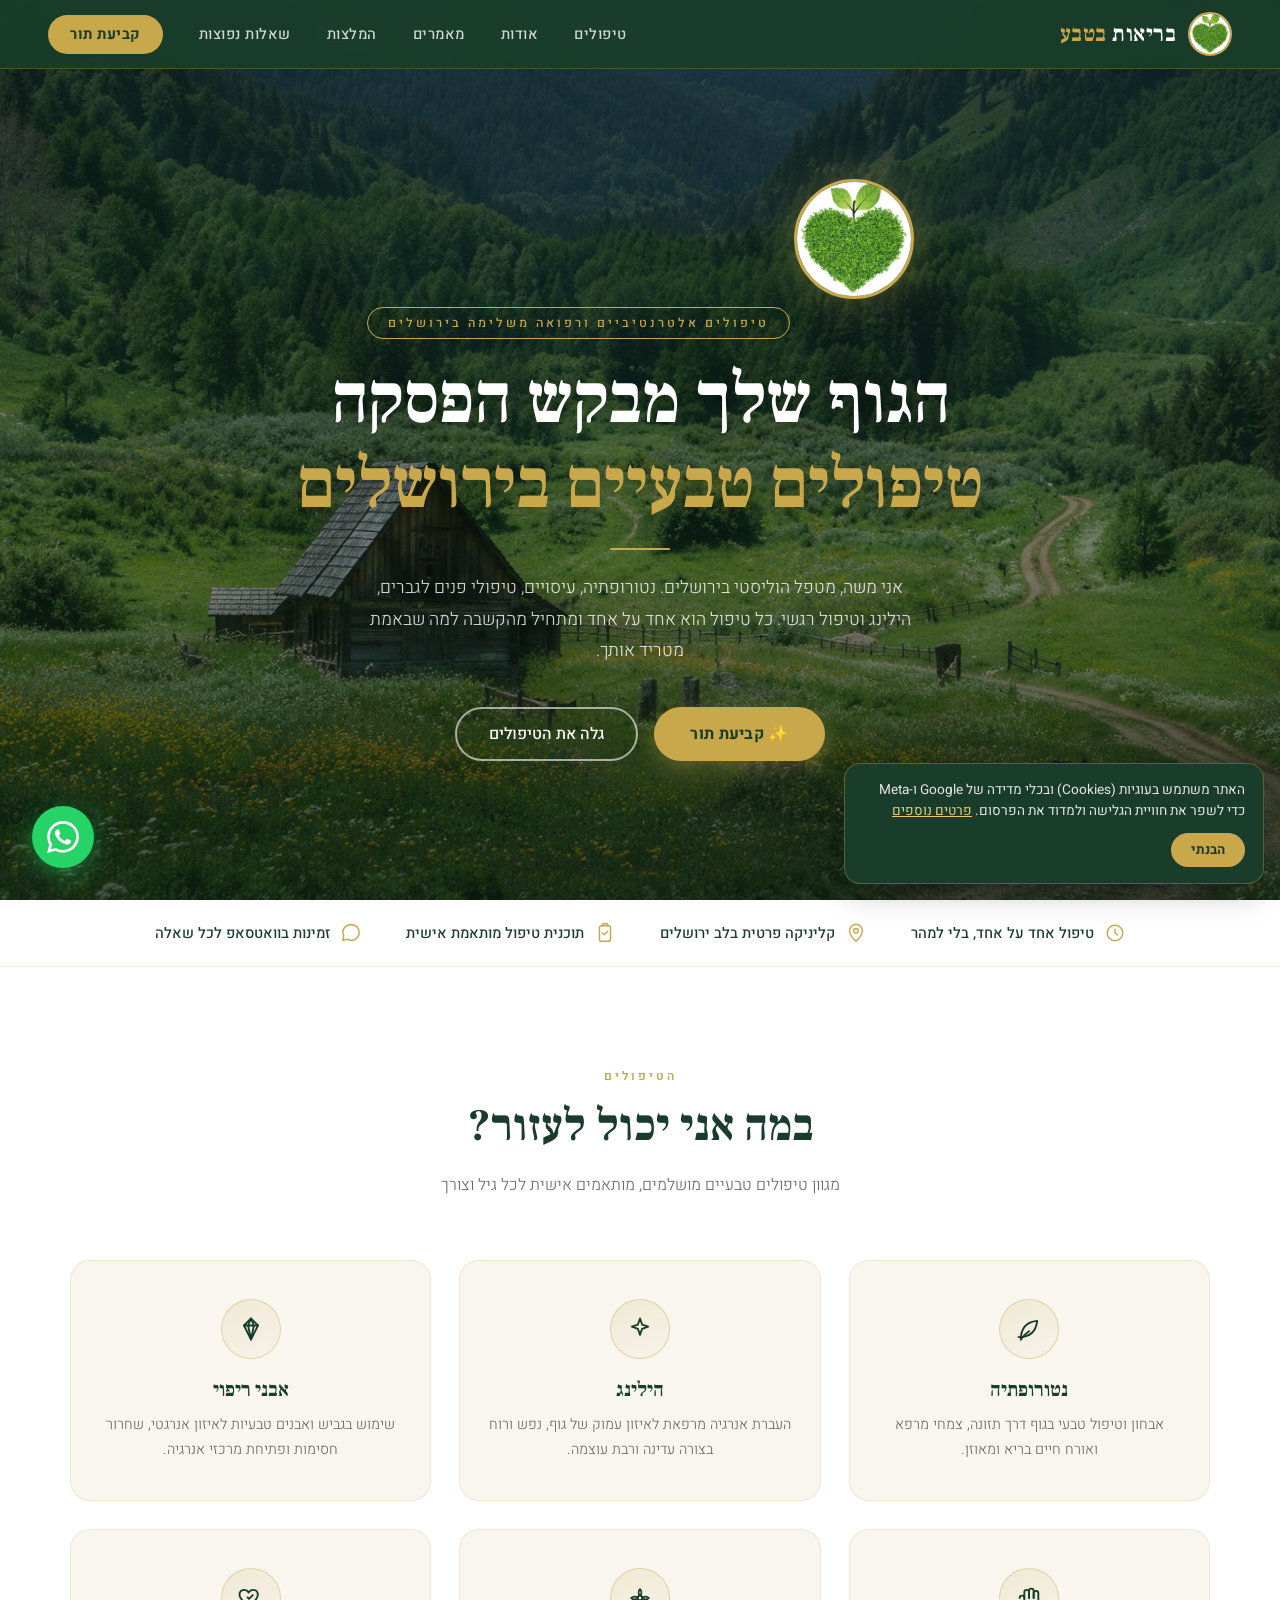
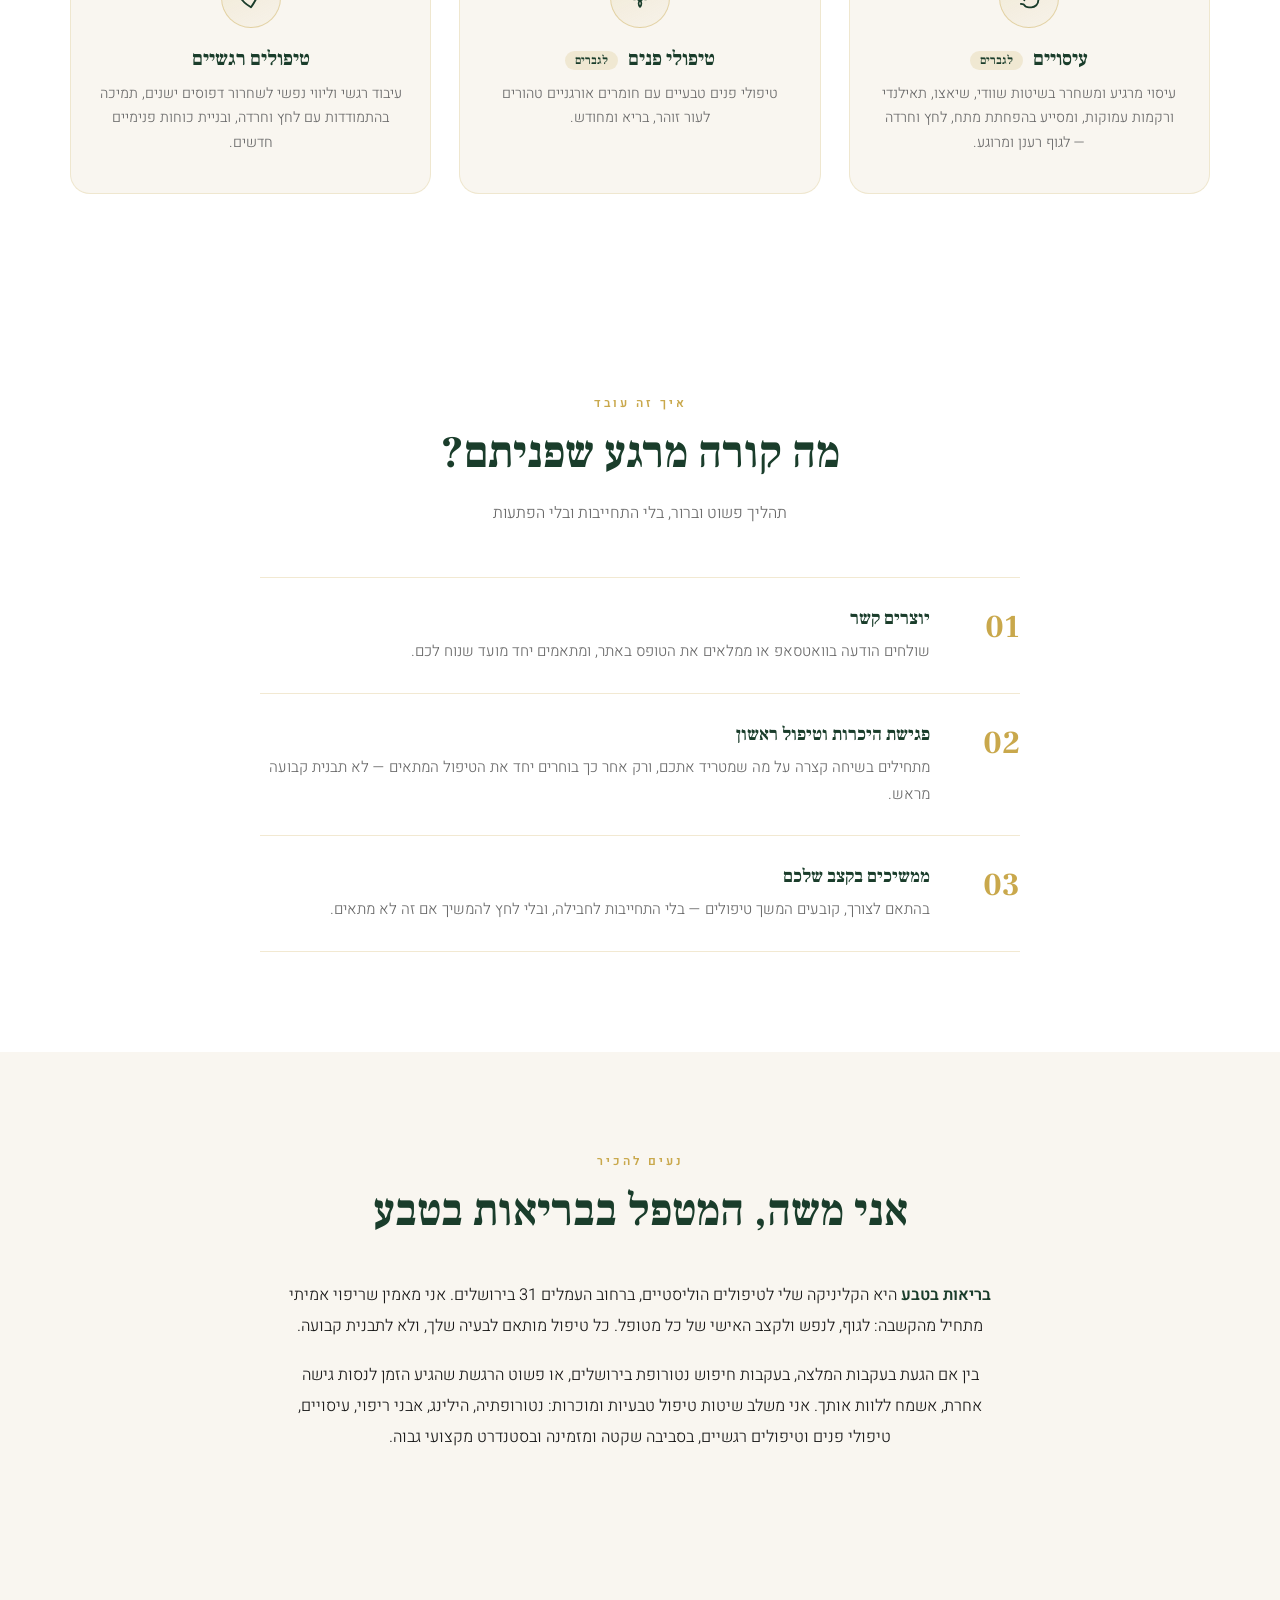
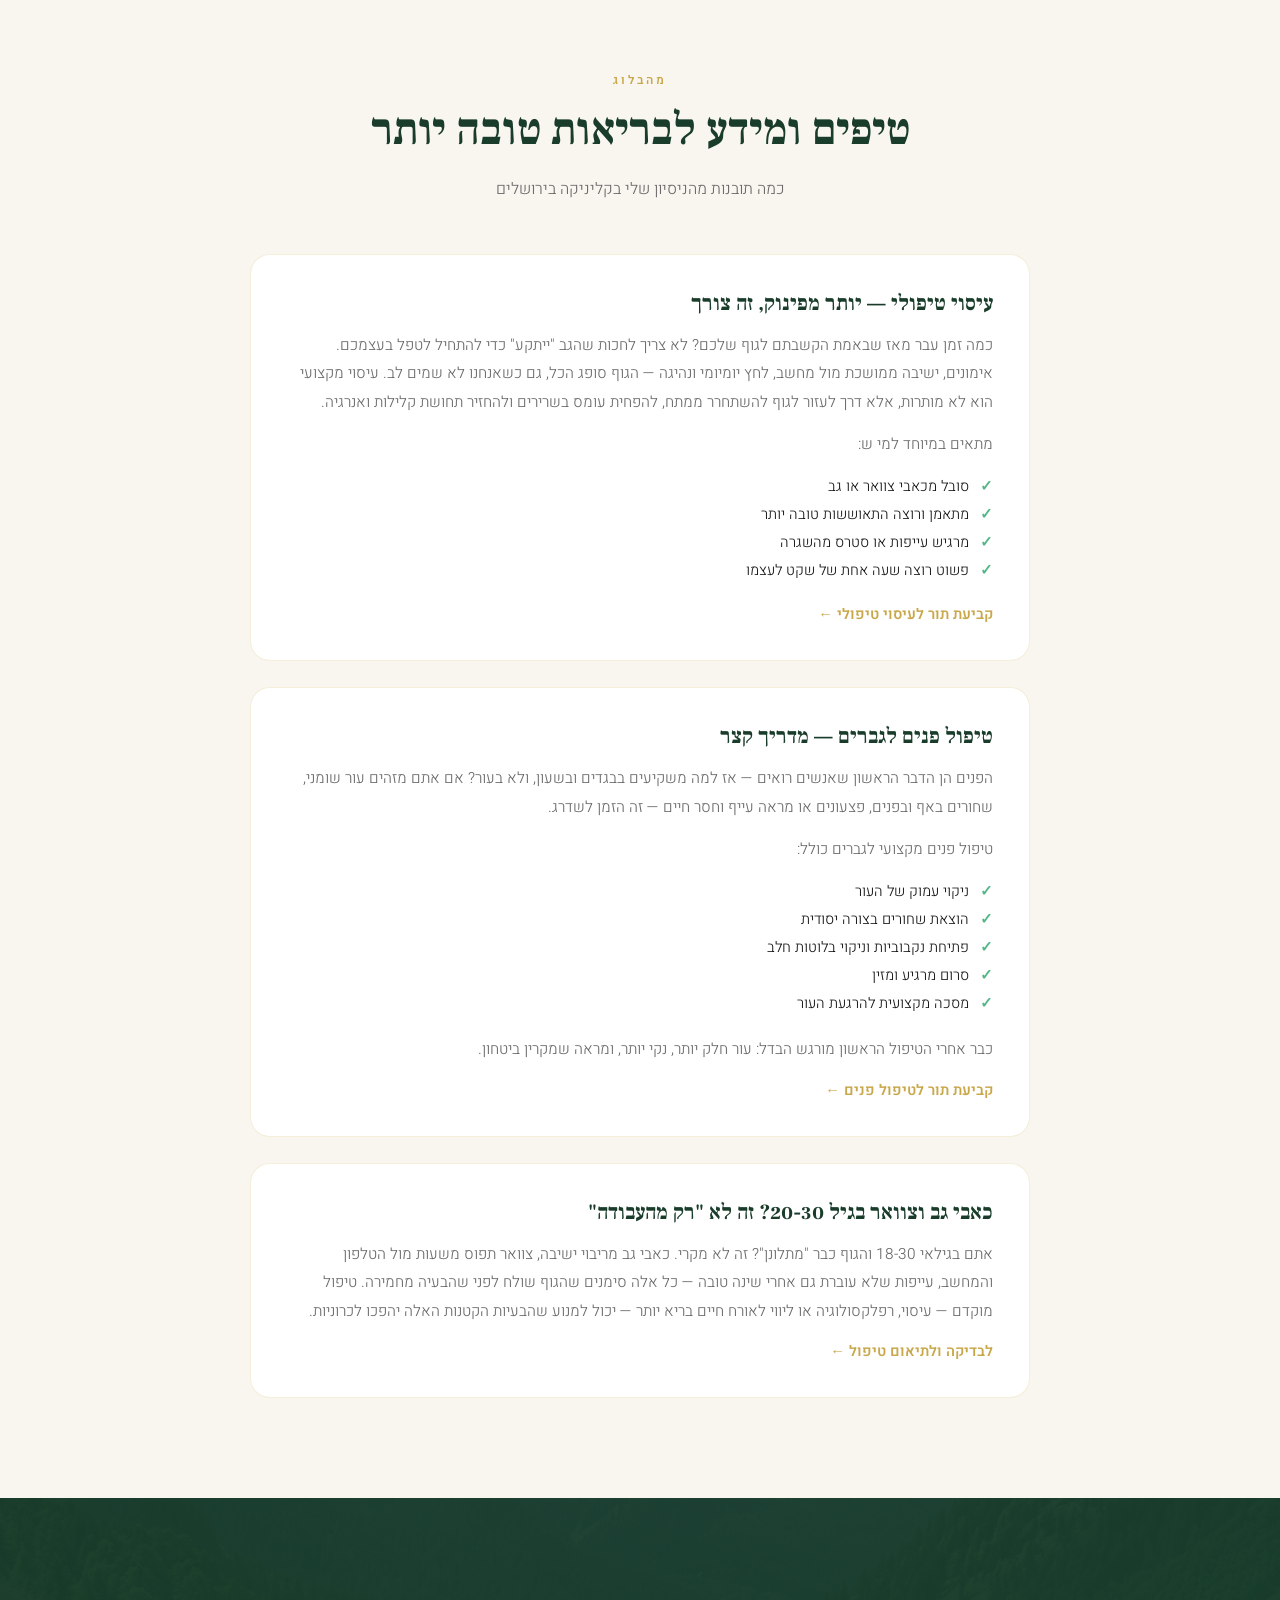
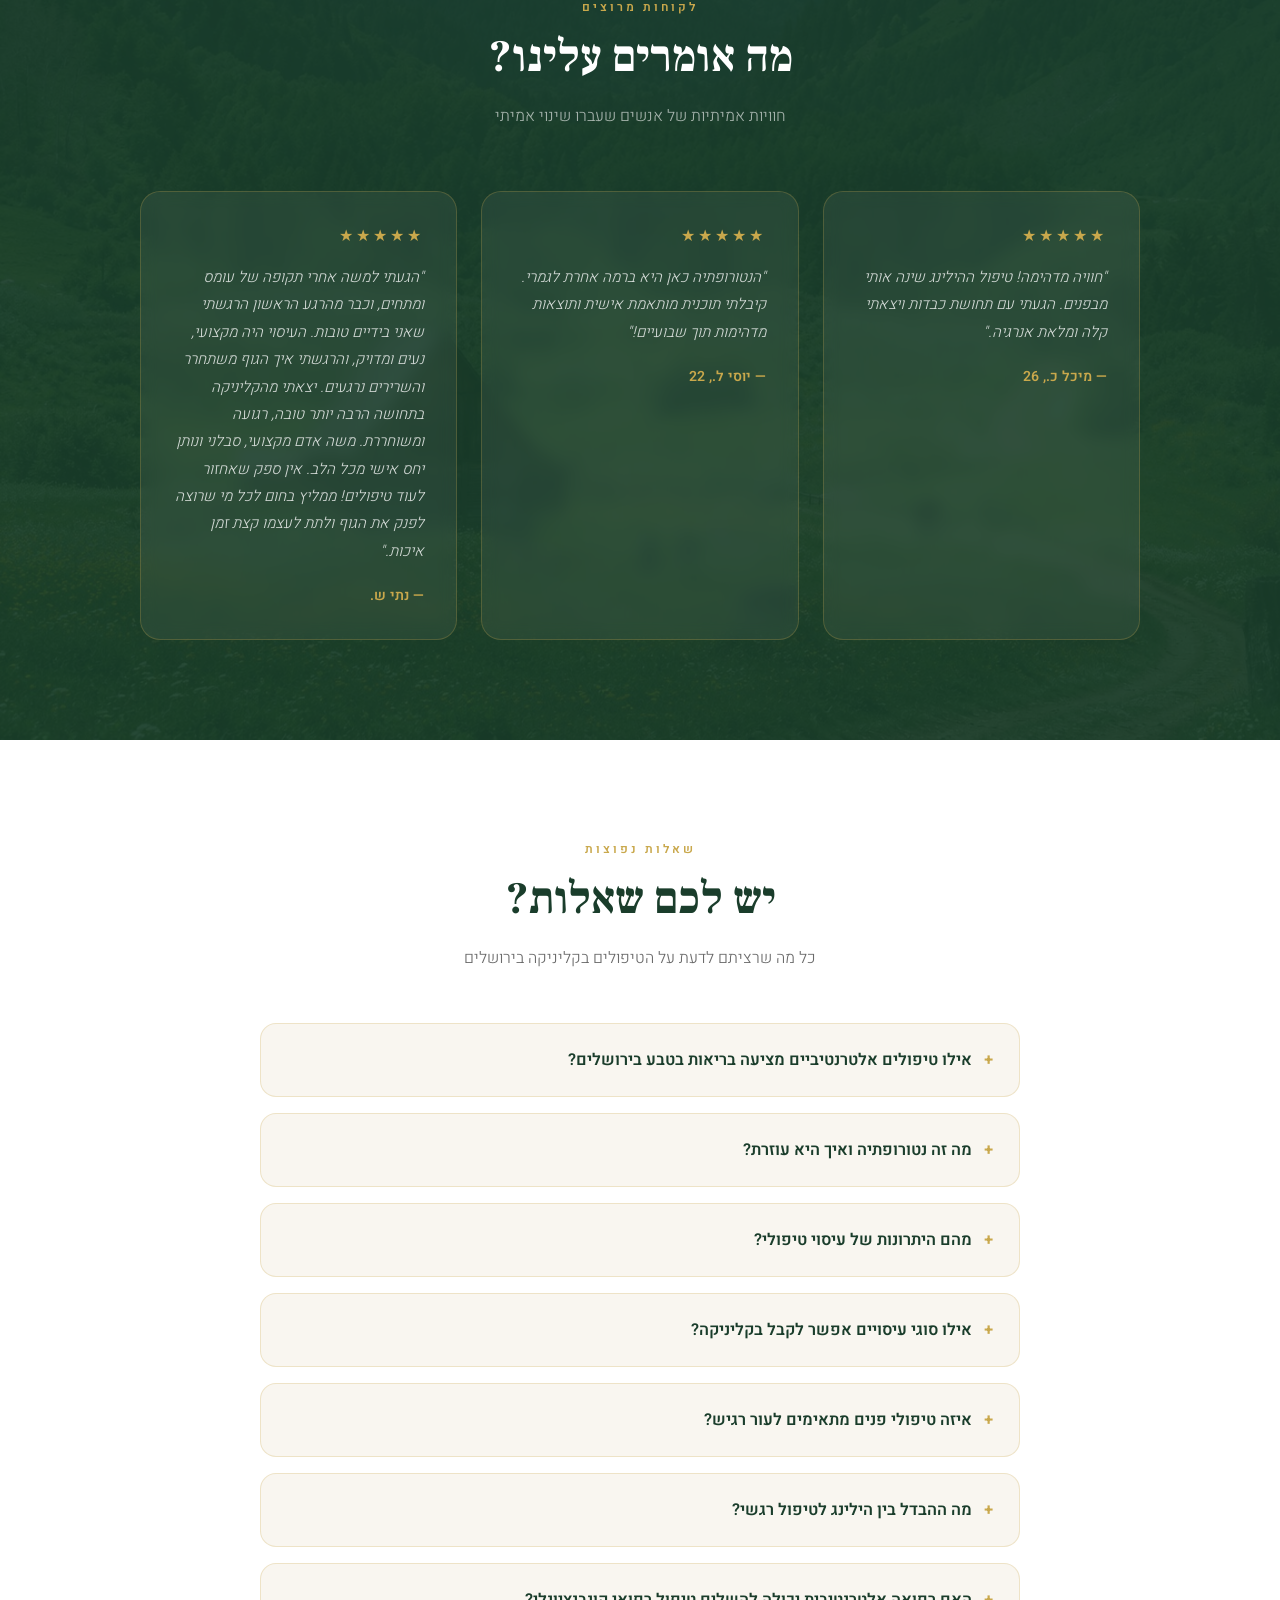
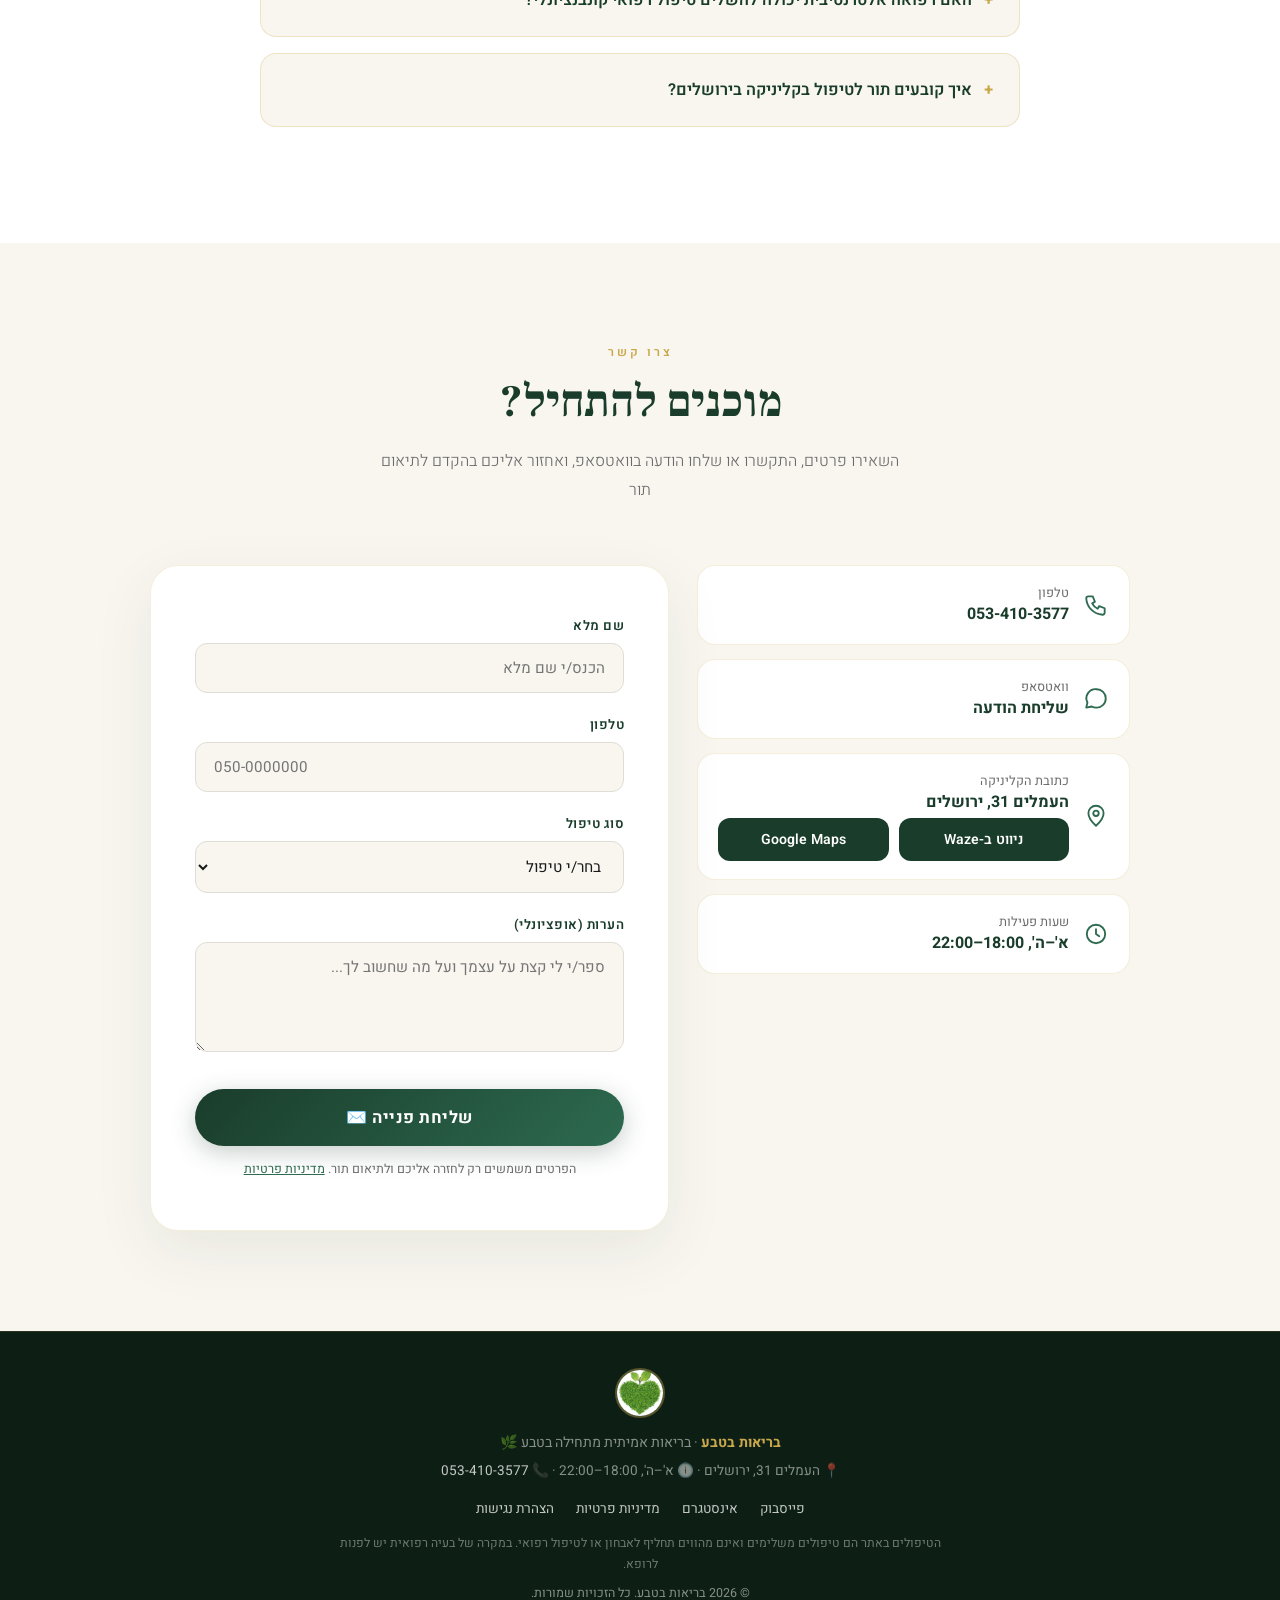
==== commit 5cbab6ee: "Replace placeholder massage testimonial with a real client review (Nati S.) Co-Authored-By: Claude O" ====
--- a/index.html
+++ b/index.html
@@ -1165,8 +1165,8 @@
       </div>
       <div class="testimonial-card reveal" style="--reveal-delay:.15s">
         <div class="stars">★★★★★</div>
-        <p>"אחרי העיסוי הראשון הבנתי שמצאתי את המקום שלי. מקצוענות, חום ואווירה מדהימה בכל ביקור."</p>
-        <strong>— נועה ר., 29</strong>
+        <p>"הגעתי למשה אחרי תקופה של עומס ומתחים, וכבר מהרגע הראשון הרגשתי שאני בידיים טובות. העיסוי היה מקצועי, נעים ומדויק, והרגשתי איך הגוף משתחרר והשרירים נרגעים. יצאתי מהקליניקה בתחושה הרבה יותר טובה, רגועה ומשוחררת. משה אדם מקצועי, סבלני ונותן יחס אישי מכל הלב. אין ספק שאחזור לעוד טיפולים! ממליץ בחום לכל מי שרוצה לפנק את הגוף ולתת לעצמו קצת זמן איכות."</p>
+        <strong>— נתי ש.</strong>
       </div>
     </div>
   </section>
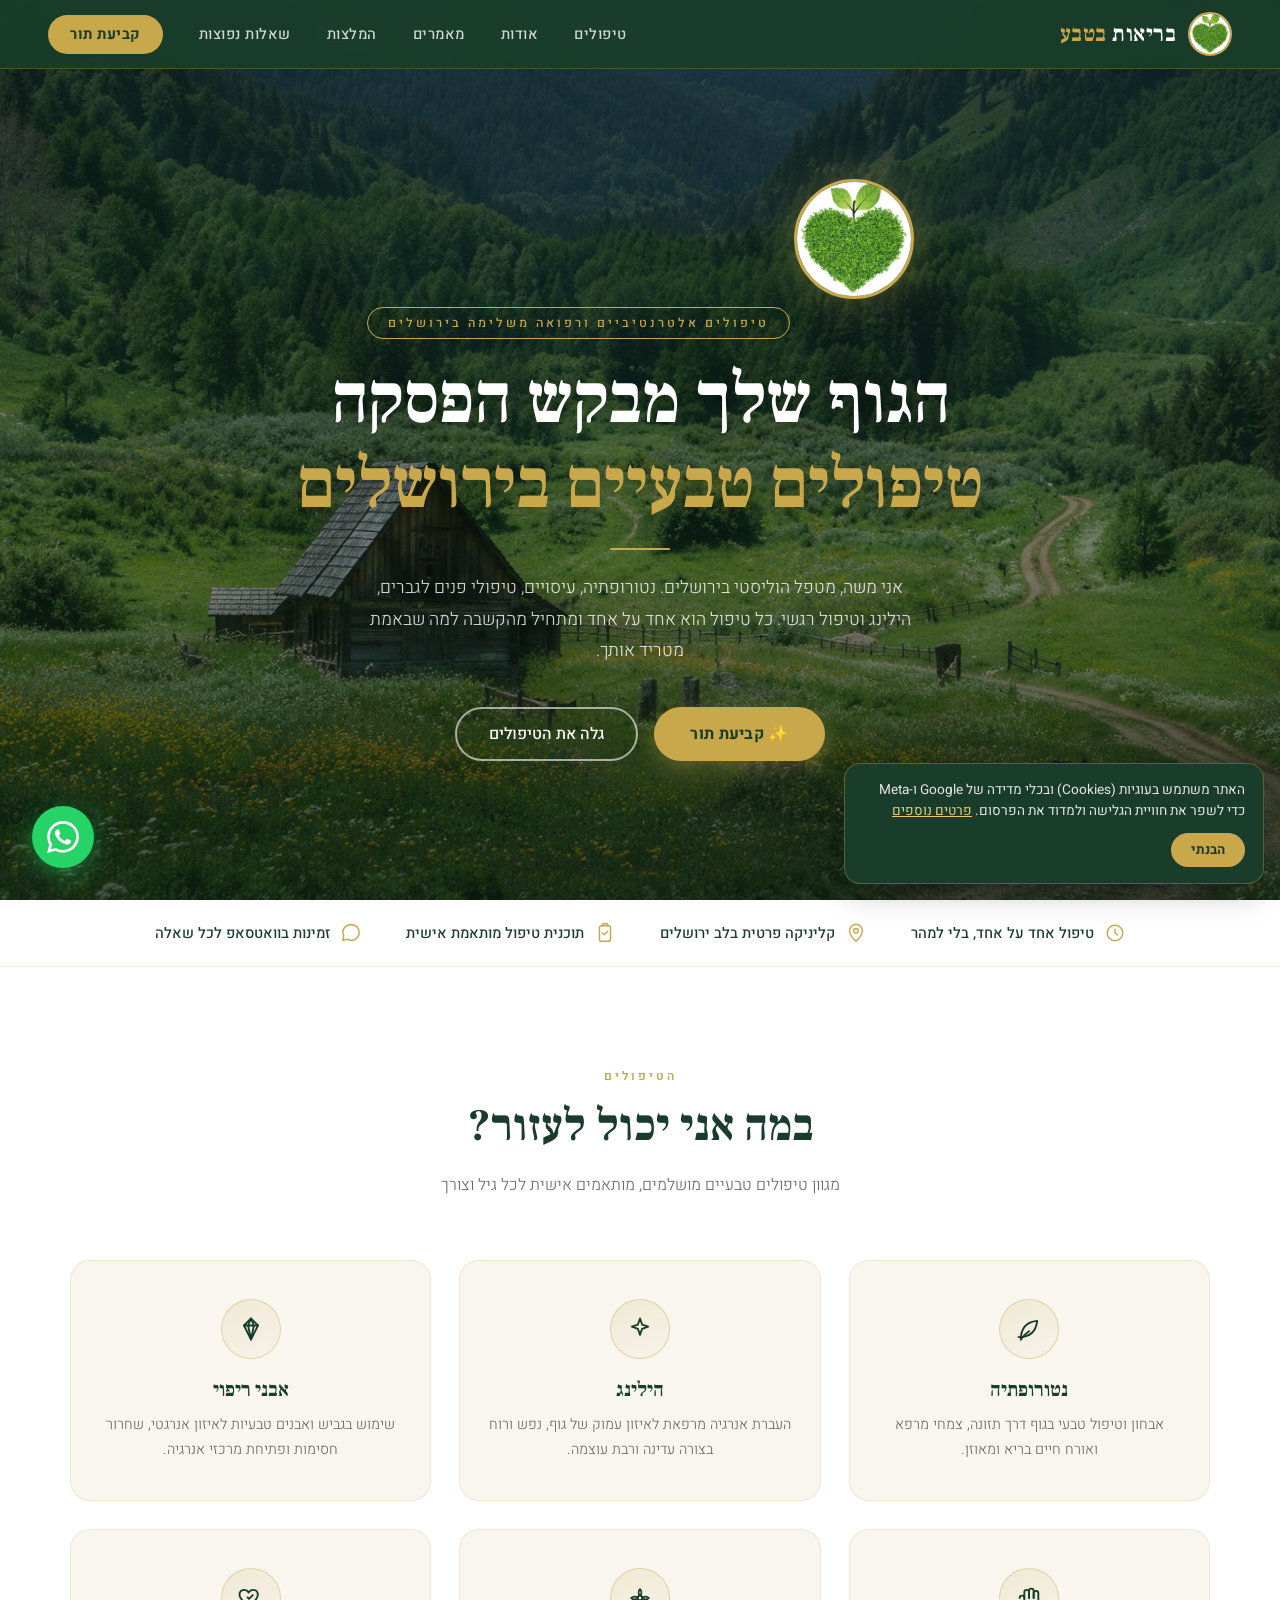
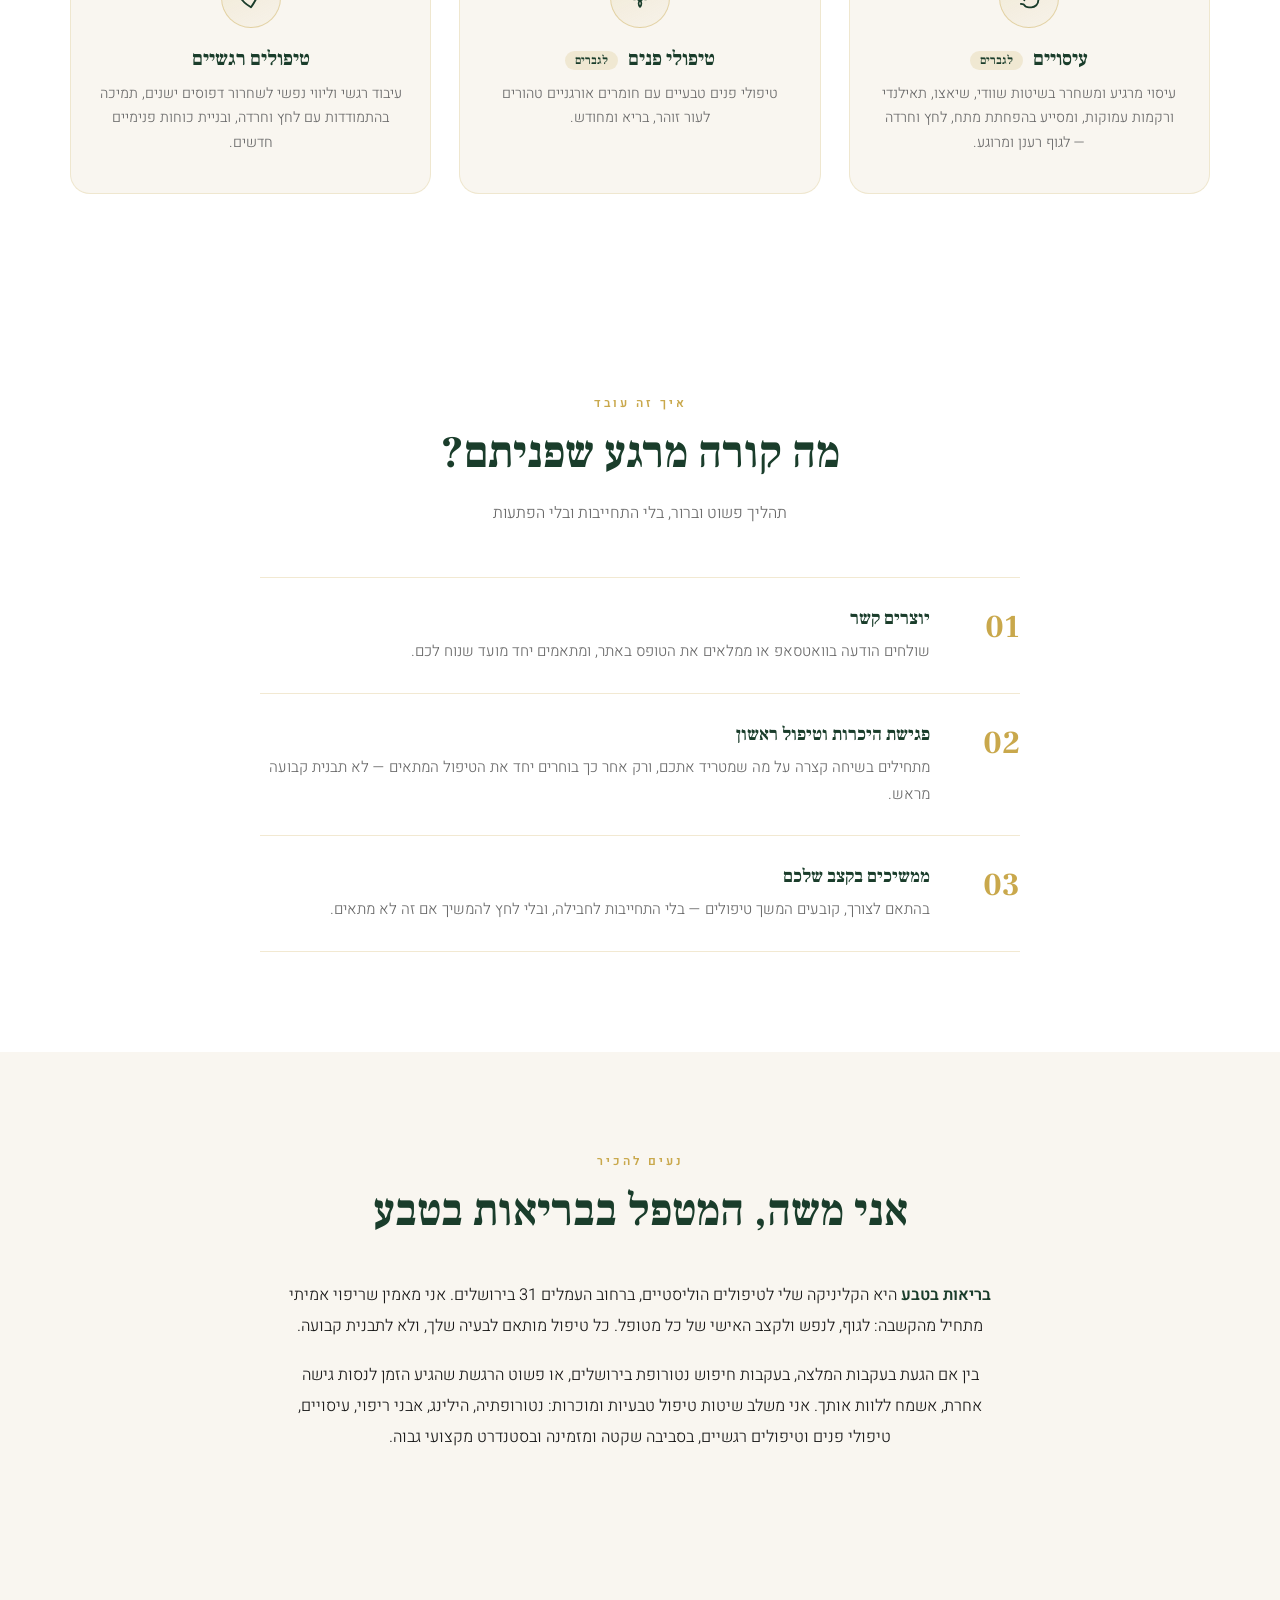
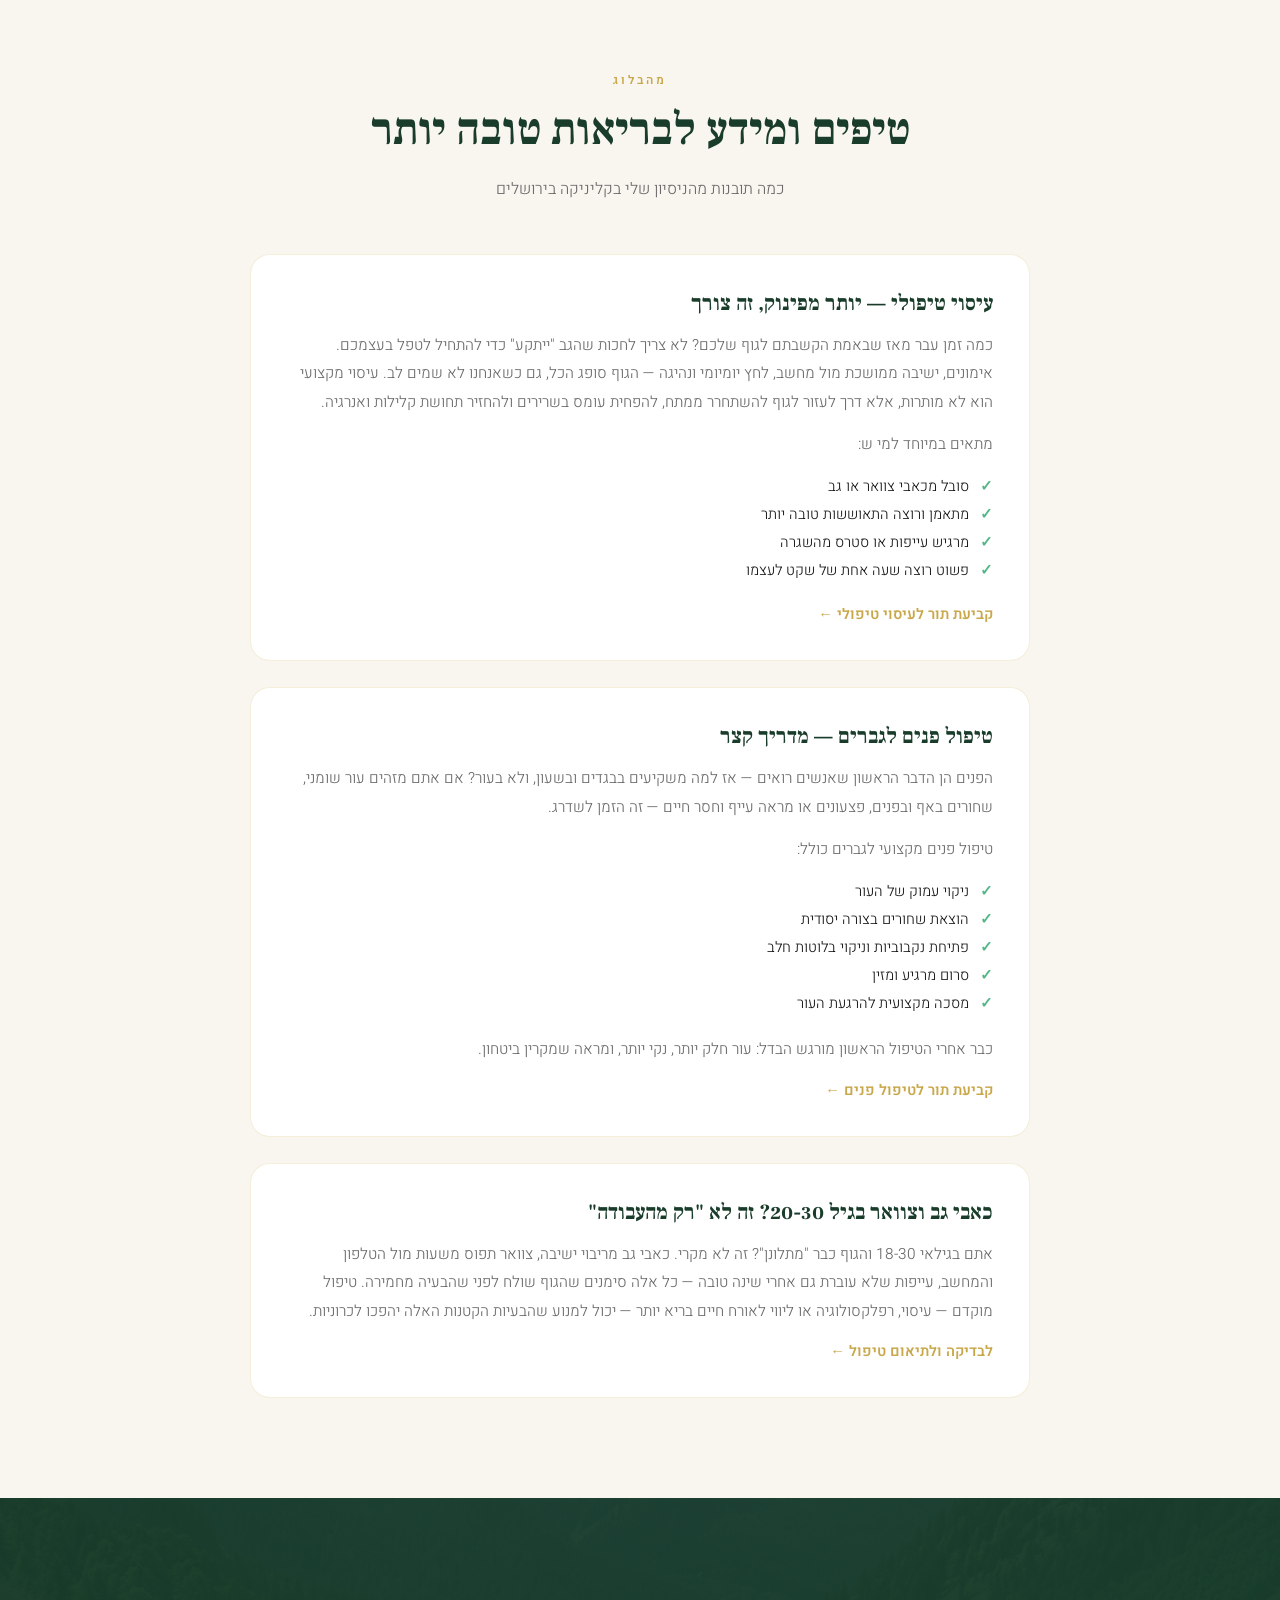
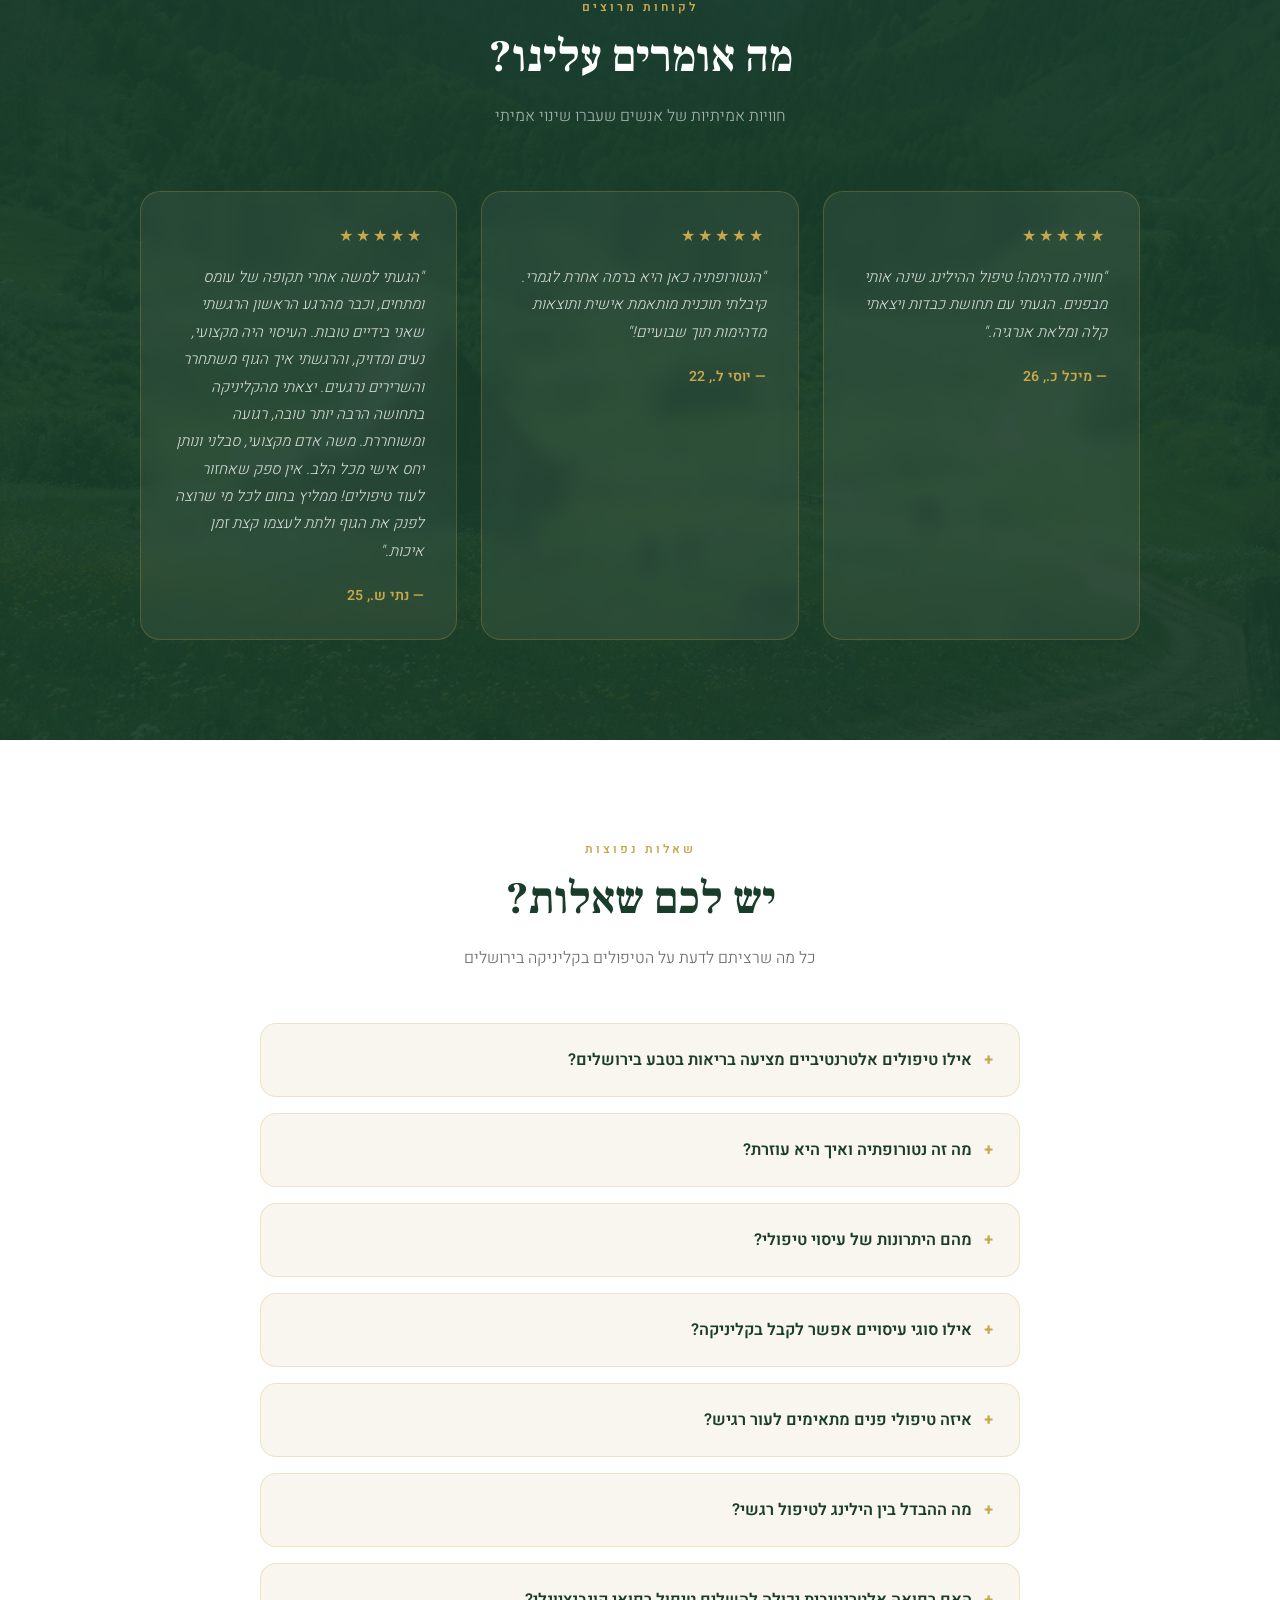
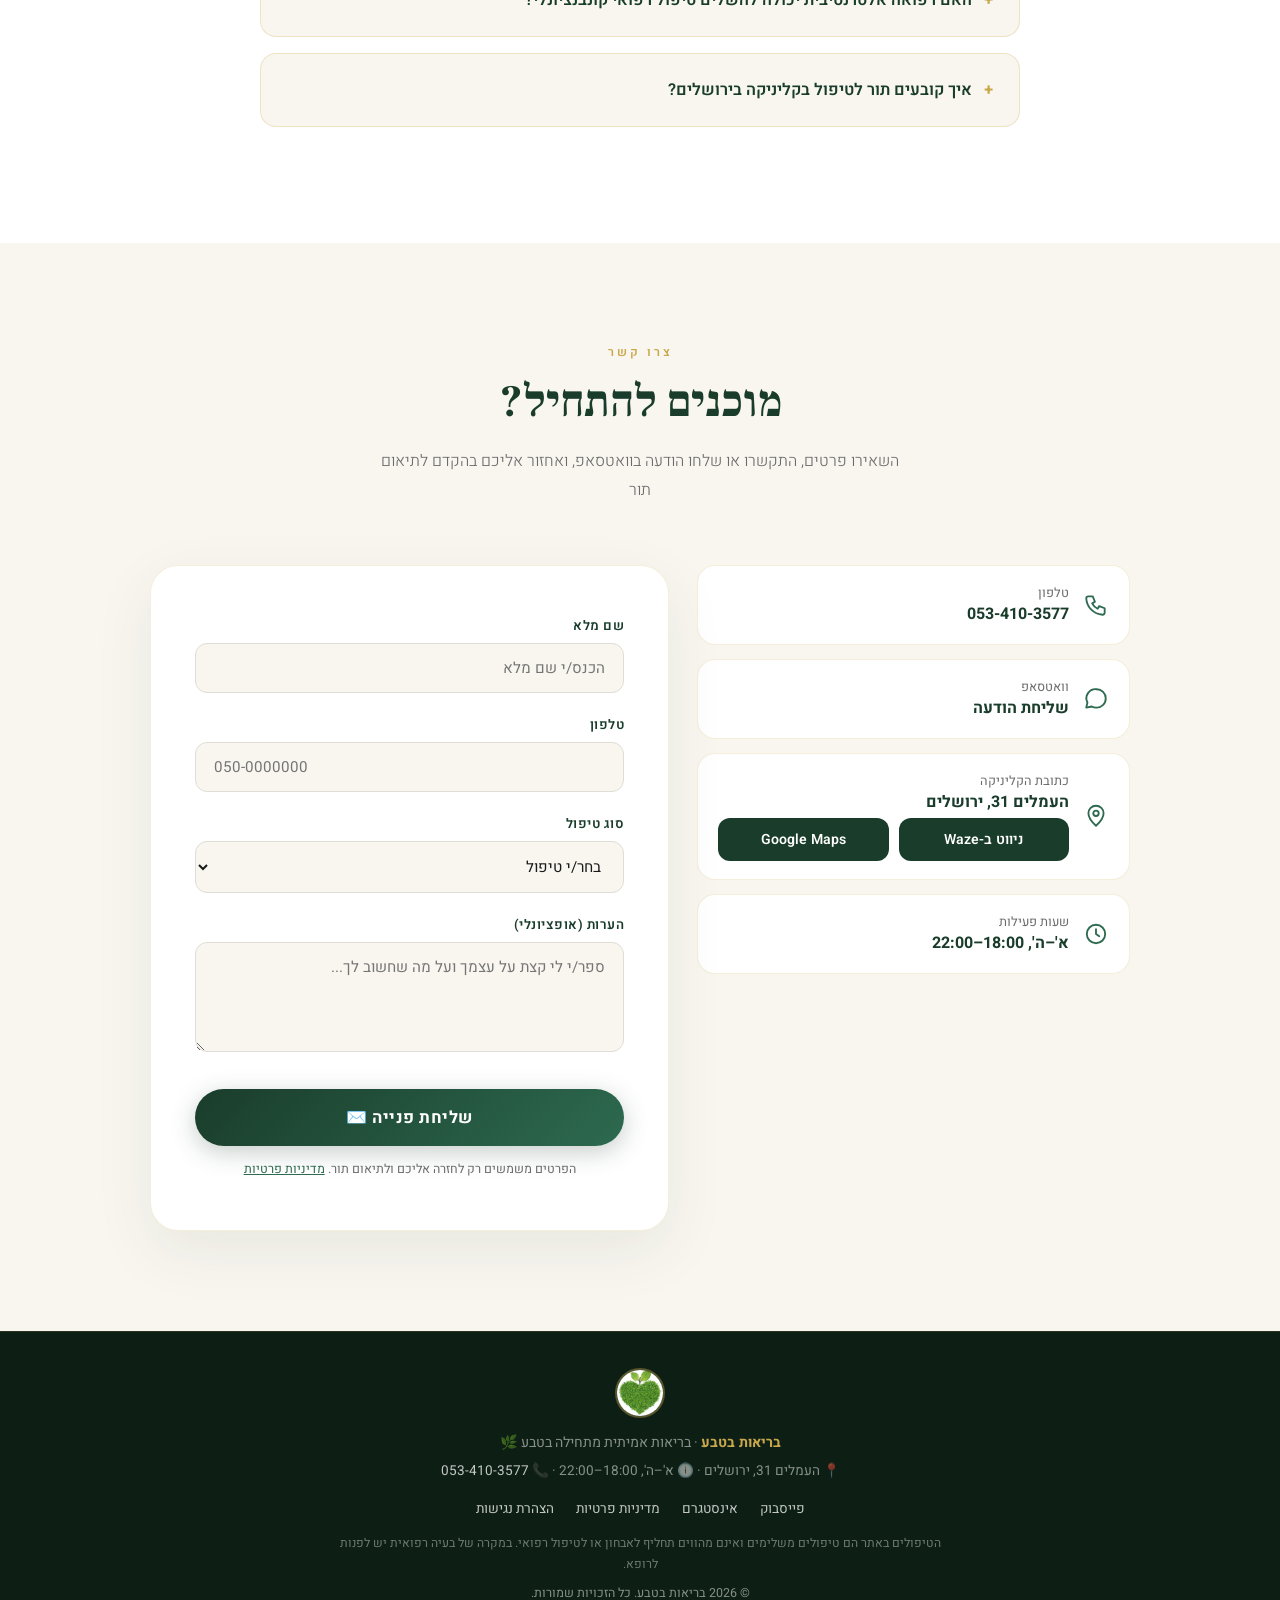
==== commit 2f4bba34: "Add age to Nati S. testimonial Co-Authored-By: Claude Opus 5.5 <noreply@anthropic.com>" ====
--- a/index.html
+++ b/index.html
@@ -1166,7 +1166,7 @@
       <div class="testimonial-card reveal" style="--reveal-delay:.15s">
         <div class="stars">★★★★★</div>
         <p>"הגעתי למשה אחרי תקופה של עומס ומתחים, וכבר מהרגע הראשון הרגשתי שאני בידיים טובות. העיסוי היה מקצועי, נעים ומדויק, והרגשתי איך הגוף משתחרר והשרירים נרגעים. יצאתי מהקליניקה בתחושה הרבה יותר טובה, רגועה ומשוחררת. משה אדם מקצועי, סבלני ונותן יחס אישי מכל הלב. אין ספק שאחזור לעוד טיפולים! ממליץ בחום לכל מי שרוצה לפנק את הגוף ולתת לעצמו קצת זמן איכות."</p>
-        <strong>— נתי ש.</strong>
+        <strong>— נתי ש., 25</strong>
       </div>
     </div>
   </section>
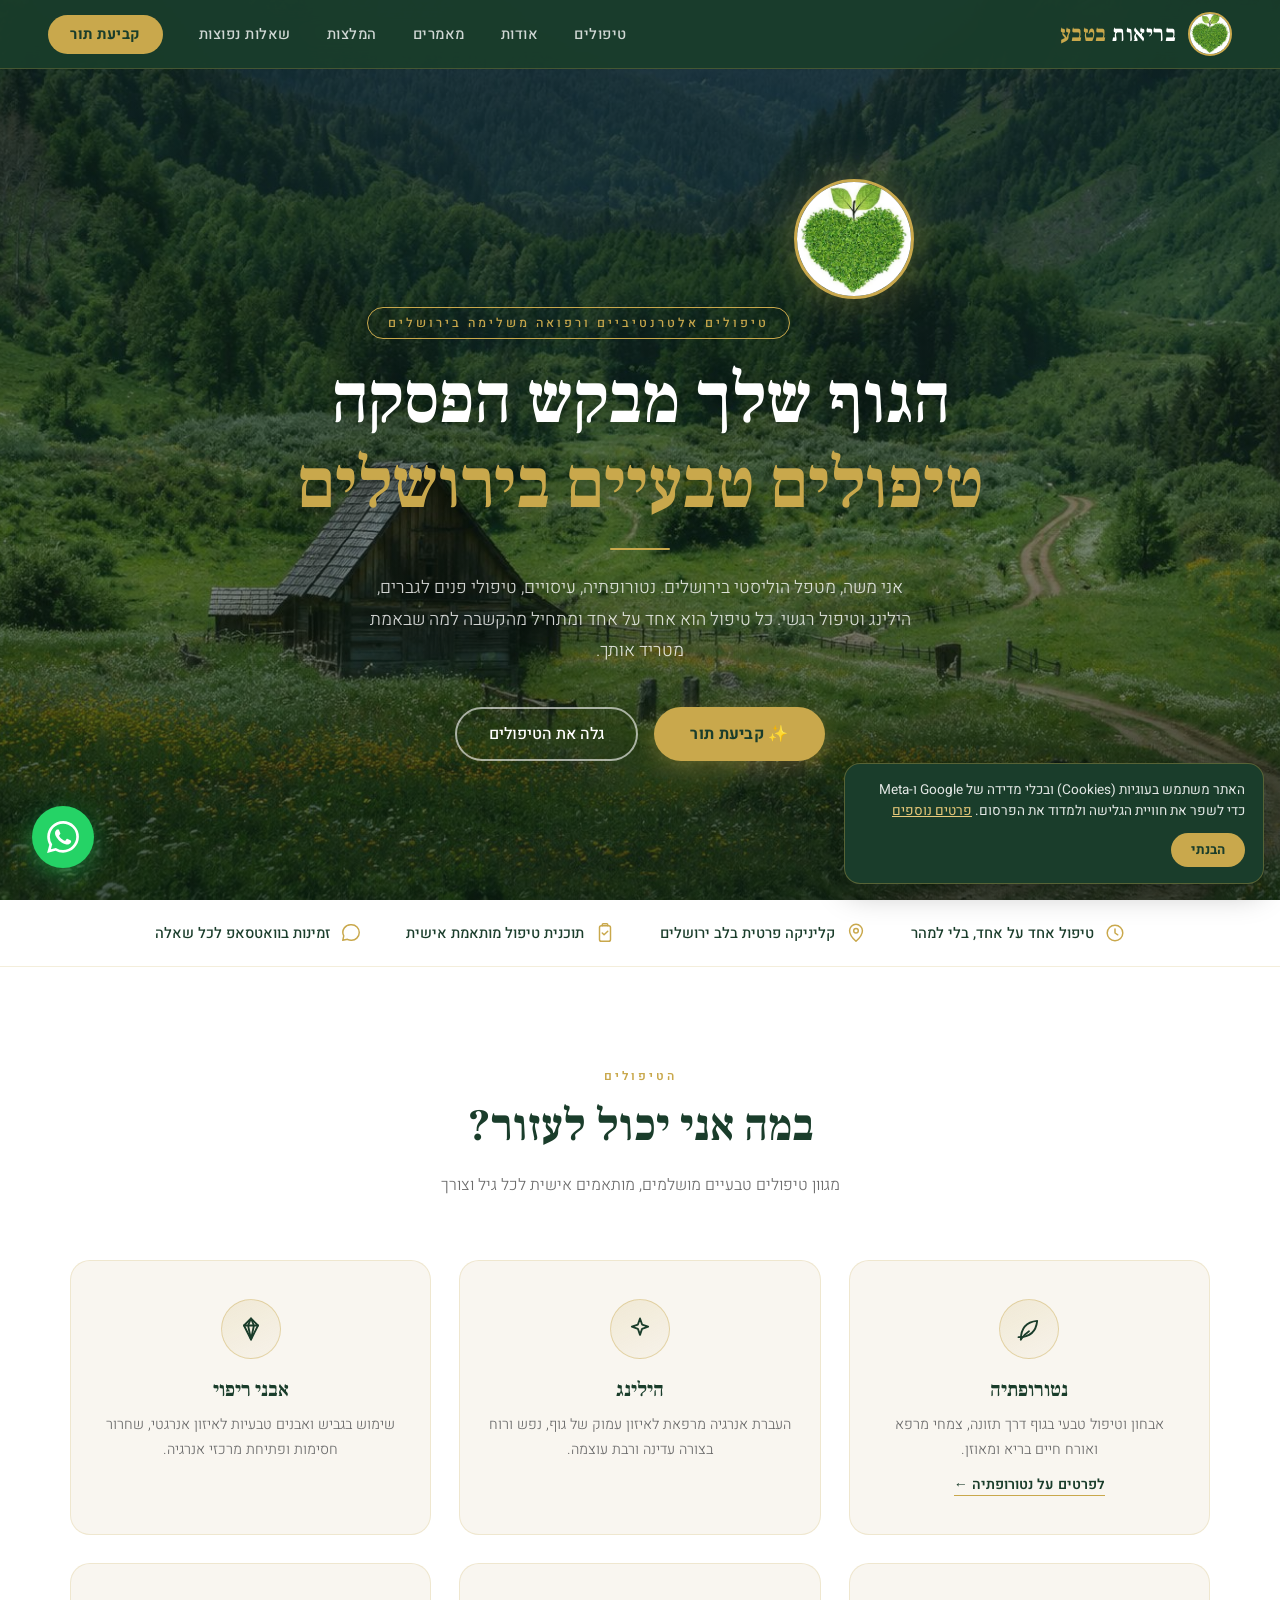
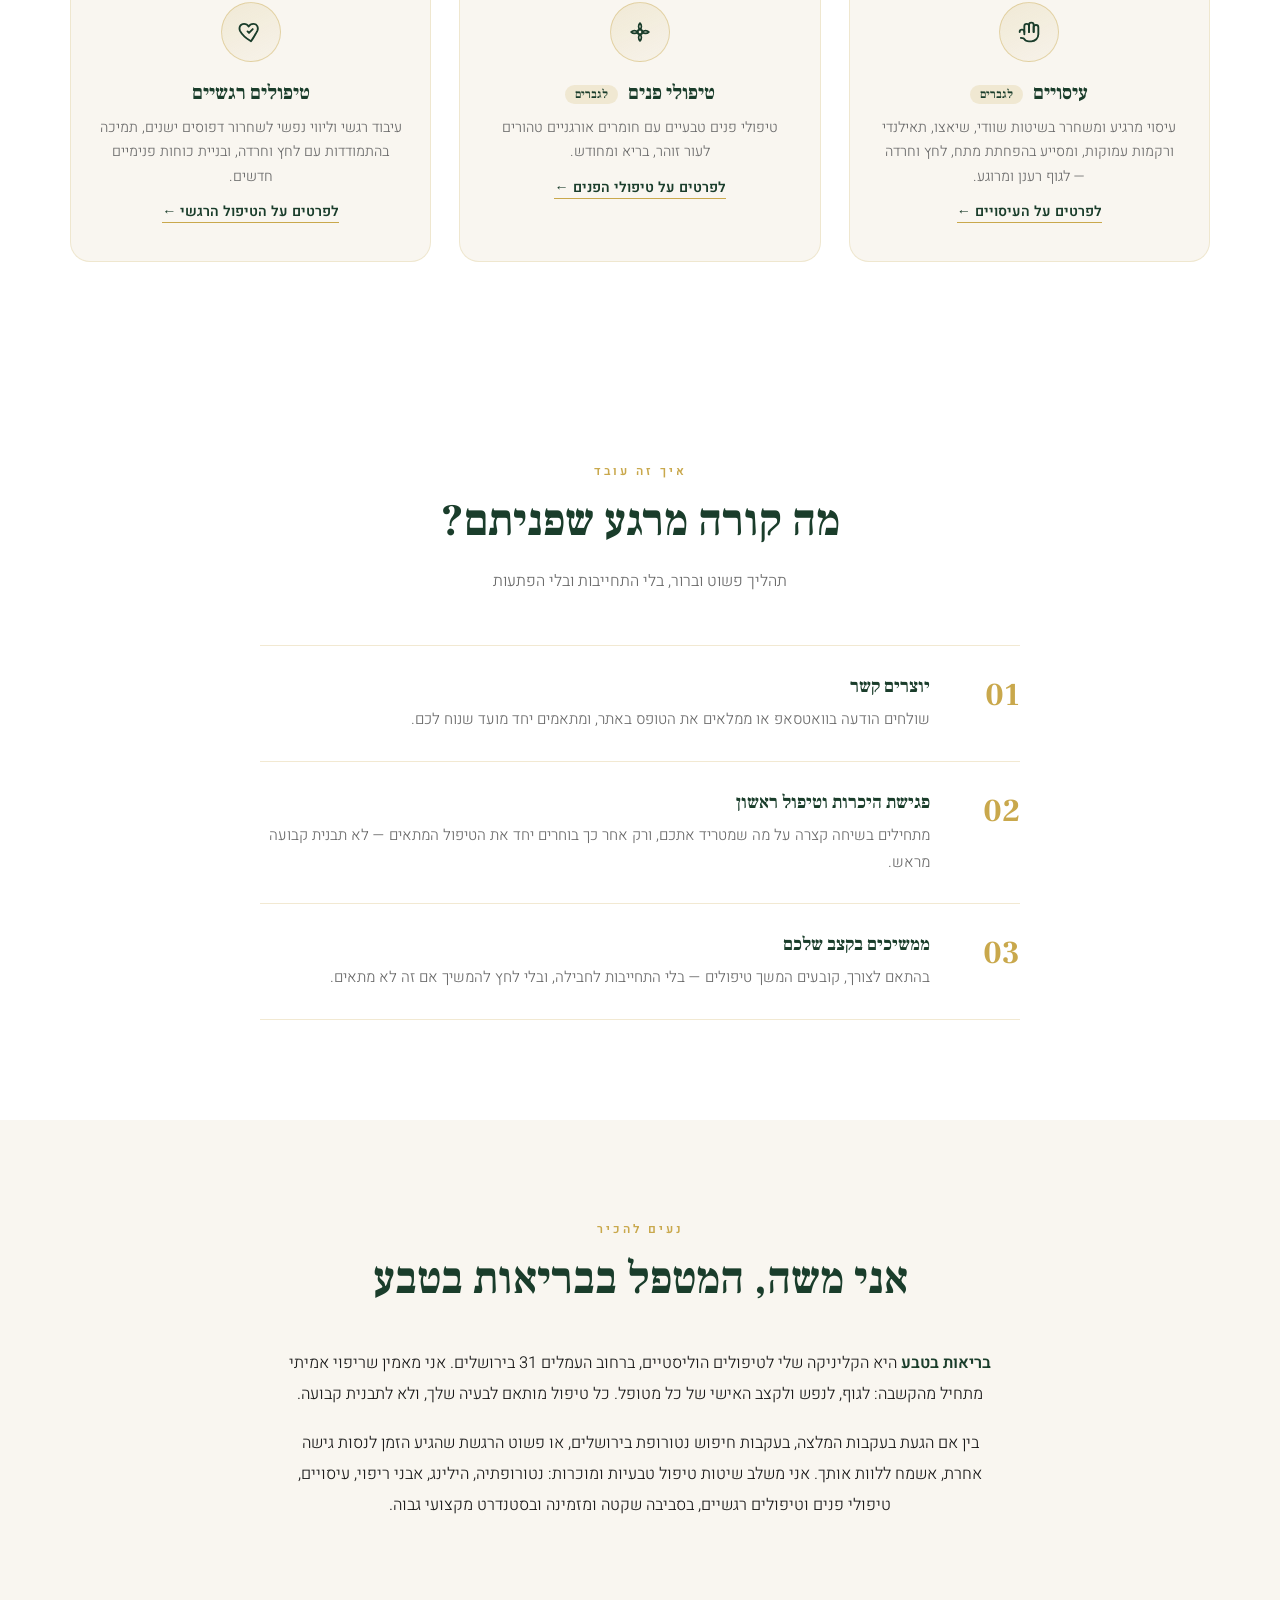
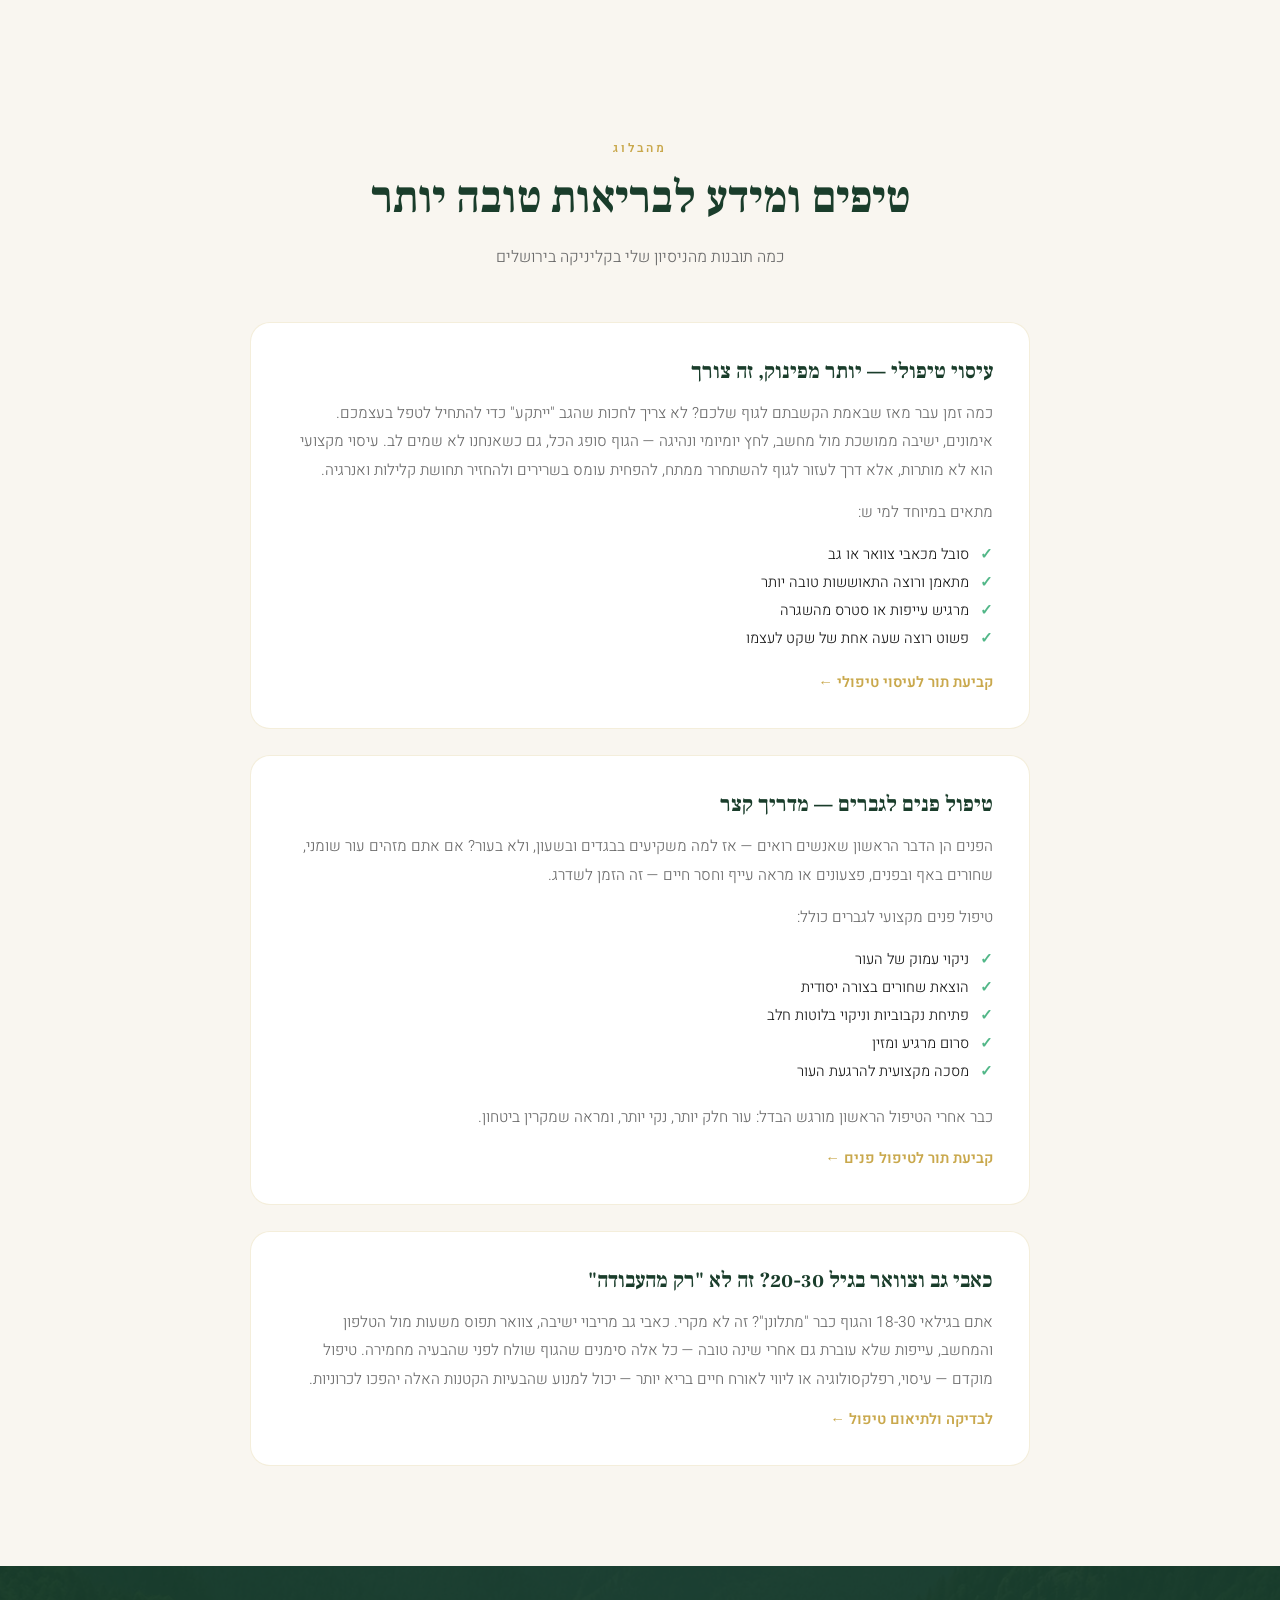
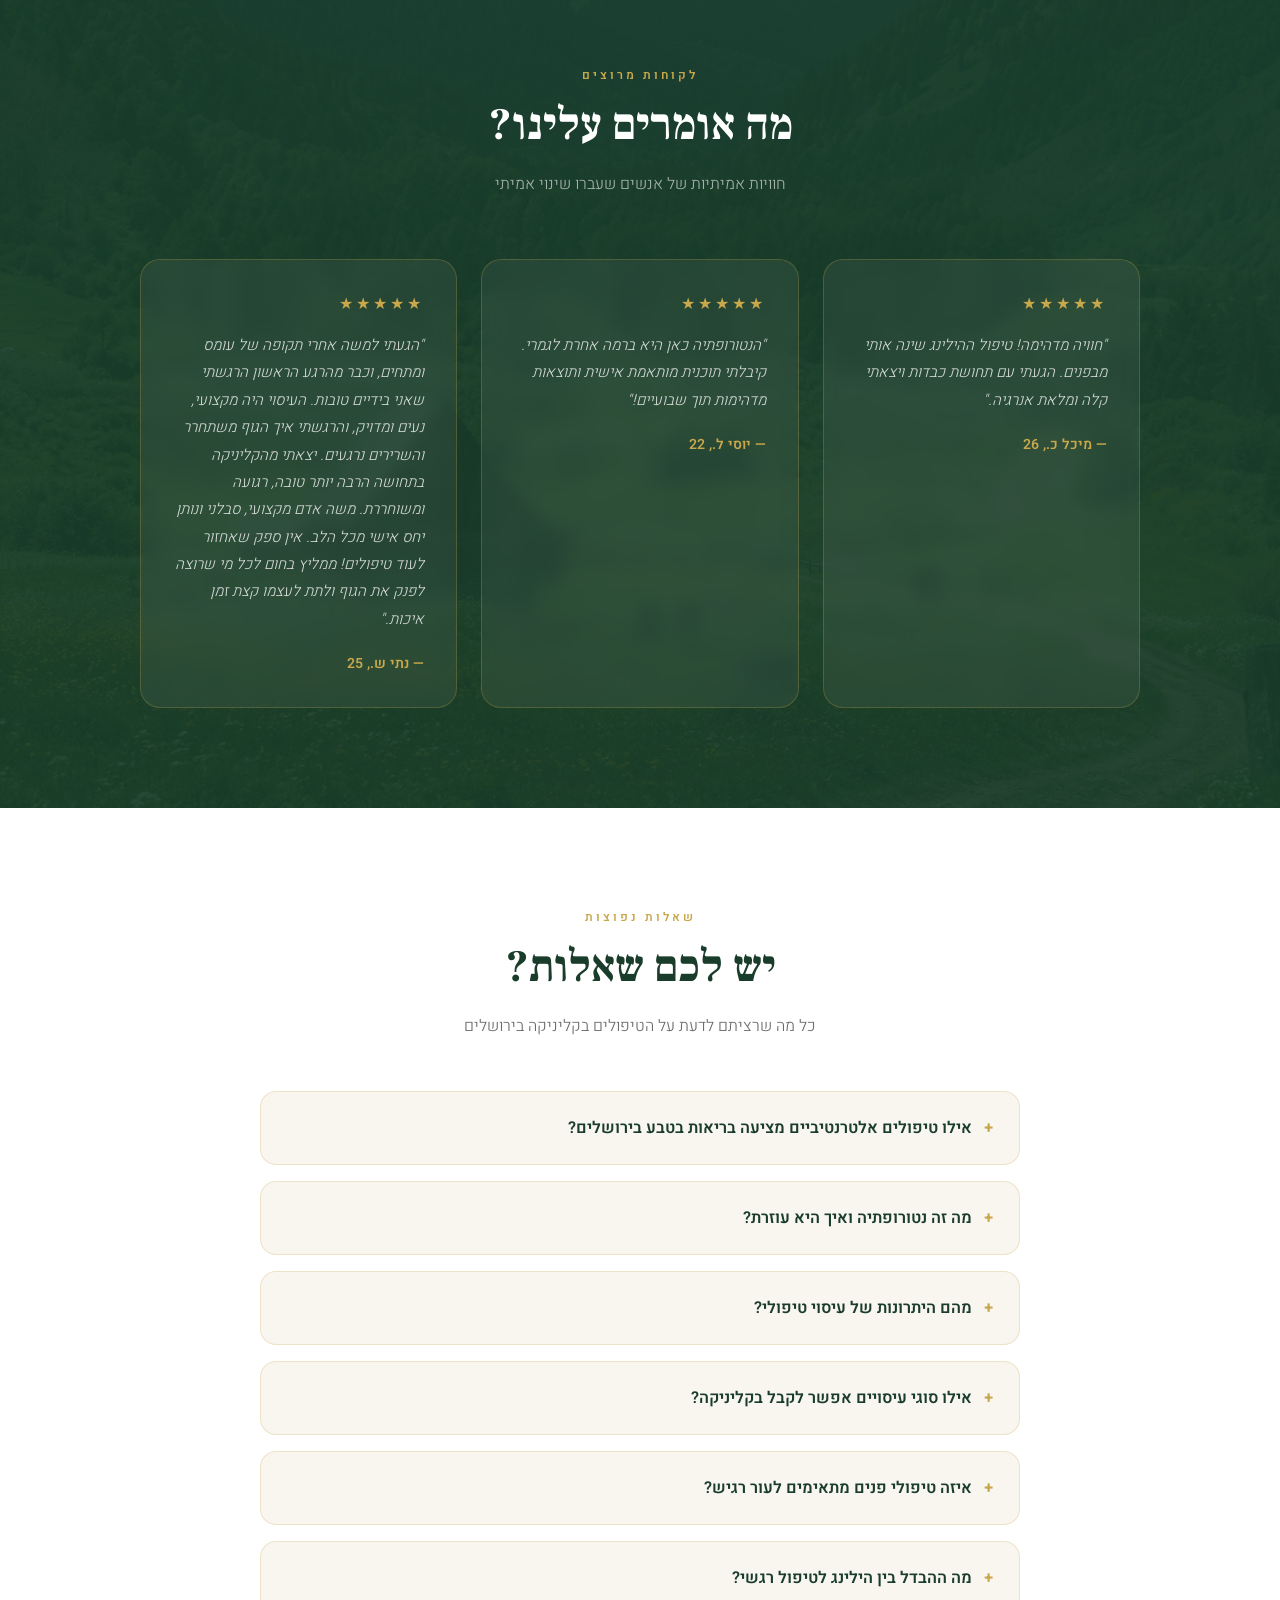
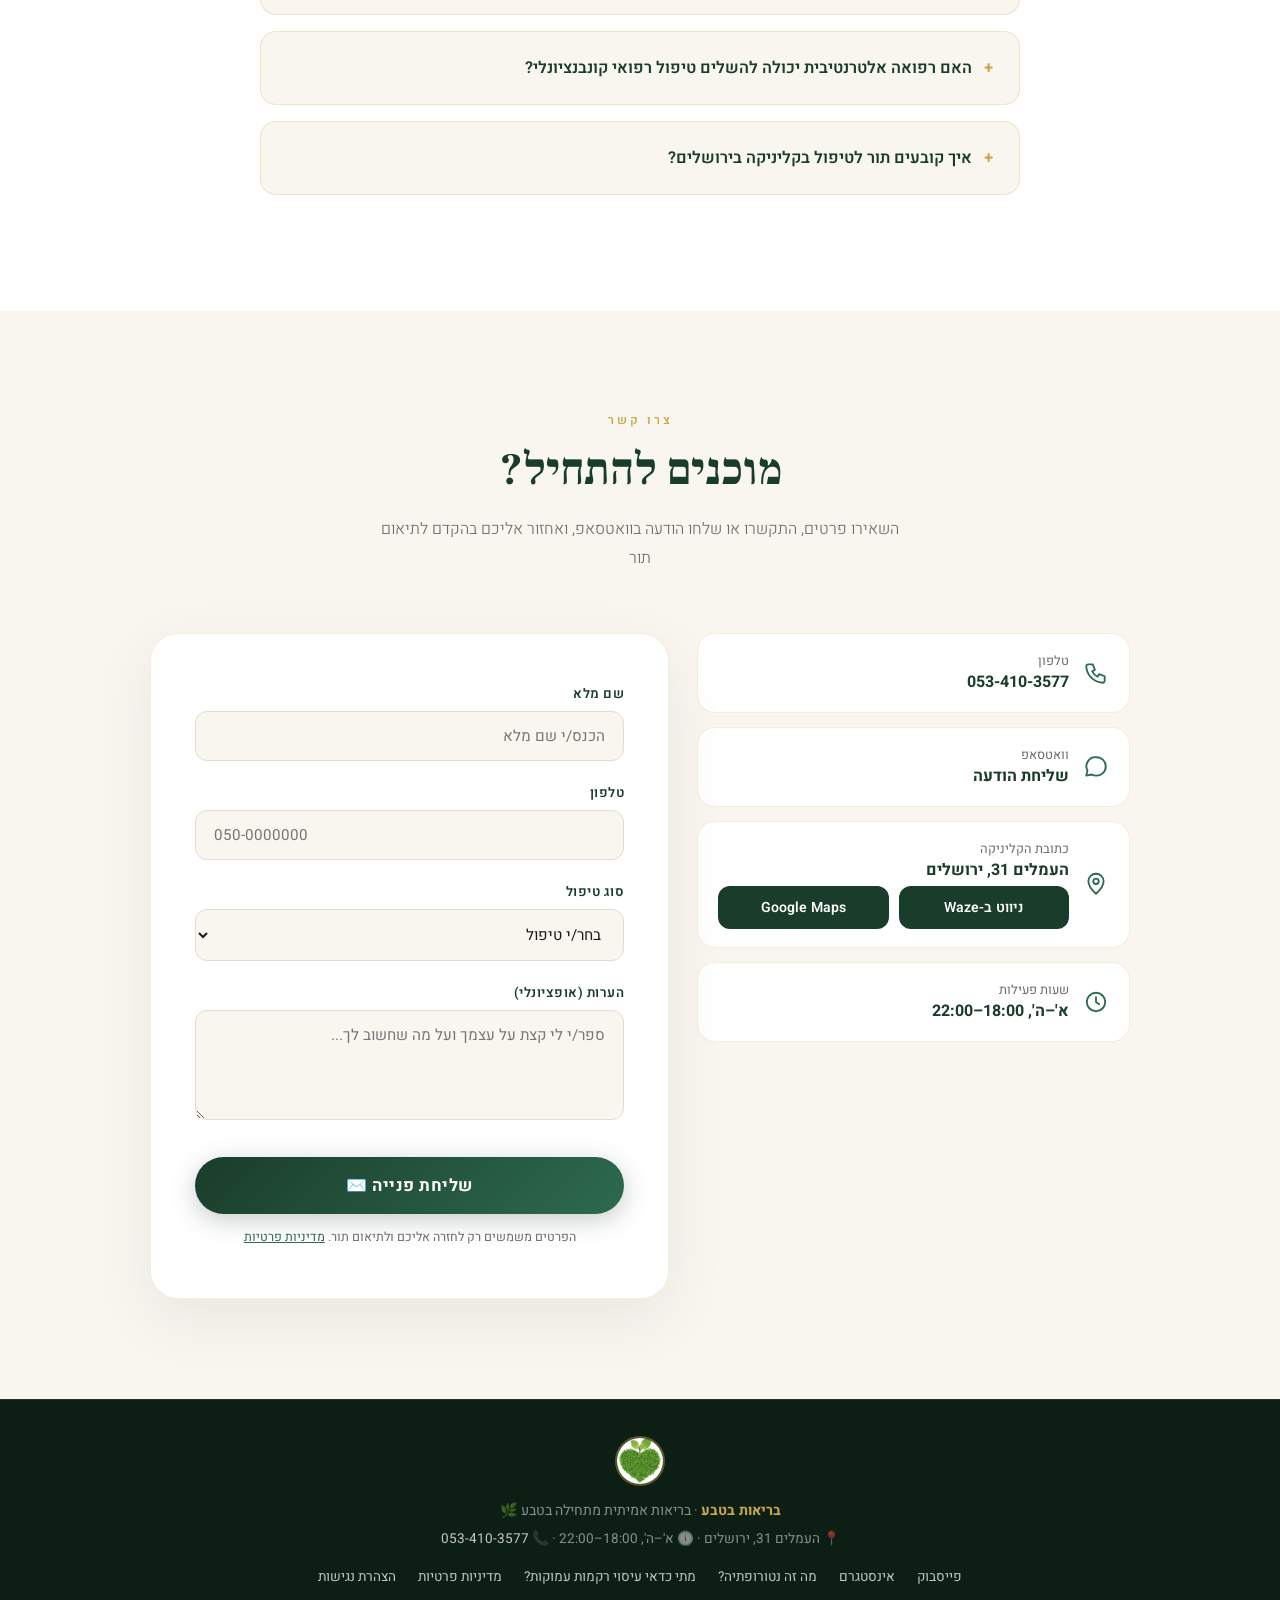
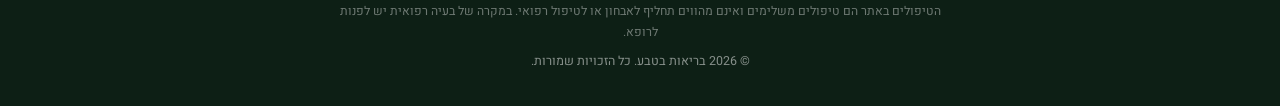
==== commit 706cae00: "Add naturopathy and emotional therapy pages, two articles and internal links Co-Authored-By: Claude " ====
--- a/index.html
+++ b/index.html
@@ -535,6 +535,8 @@
       margin-bottom: 10px;
     }
     .treatment-card p { font-size: 0.9rem; color: var(--gray); line-height: 1.7; font-weight: 300; }
+    .treatment-more { display: inline-block; margin-top: 12px; font-size: 0.88rem; font-weight: 600; color: var(--green-dark); text-decoration: none; border-bottom: 1px solid var(--gold); }
+    .treatment-more:hover { color: var(--gold); }
 
     /* ── ARTICLES ── */
     #articles { background: var(--cream); }
@@ -1030,6 +1032,7 @@
         <span class="treatment-icon"><svg viewBox="0 0 24 24" fill="none" stroke="currentColor" stroke-width="1.6" stroke-linecap="round" stroke-linejoin="round"><path d="M5 21c0-9 4-15 14-16-1 10-7 14-16 14"/><path d="M5 21c2-3 4-5 7-7"/></svg></span>
         <h3>נטורופתיה</h3>
         <p>אבחון וטיפול טבעי בגוף דרך תזונה, צמחי מרפא ואורח חיים בריא ומאוזן.</p>
+        <a class="treatment-more" href="/naturopathy">לפרטים על נטורופתיה ←</a>
       </div>
       <div class="treatment-card reveal" style="--reveal-delay:.1s">
         <span class="treatment-icon"><svg viewBox="0 0 24 24" fill="none" stroke="currentColor" stroke-width="1.6" stroke-linecap="round" stroke-linejoin="round"><path d="M12 3l1.8 5.2L19 10l-5.2 1.8L12 17l-1.8-5.2L5 10l5.2-1.8z"/></svg></span>
@@ -1045,16 +1048,19 @@
         <span class="treatment-icon"><svg viewBox="0 0 24 24" fill="none" stroke="currentColor" stroke-width="1.6" stroke-linecap="round" stroke-linejoin="round"><path d="M4 12c0-1 .5-2 2-2 1 0 2 .8 2 2v2"/><path d="M8 12V7c0-1 .8-2 2-2s2 1 2 2v5"/><path d="M12 12V6c0-1 .8-2 2-2s2 1 2 2v6"/><path d="M16 12V8c0-1 .8-2 2-2s2 1 2 2v6c0 3.3-2.7 6-6 6h-2c-2 0-3.5-1-4.5-2.5L5 17"/></svg></span>
         <h3>עיסויים <span class="treatment-badge">לגברים</span></h3>
         <p>עיסוי מרגיע ומשחרר בשיטות שוודי, שיאצו, תאילנדי ורקמות עמוקות, ומסייע בהפחתת מתח, לחץ וחרדה — לגוף רענן ומרוגע.</p>
+        <a class="treatment-more" href="/massage">לפרטים על העיסויים ←</a>
       </div>
       <div class="treatment-card reveal" style="--reveal-delay:.1s">
         <span class="treatment-icon"><svg viewBox="0 0 24 24" fill="none" stroke="currentColor" stroke-width="1.6" stroke-linecap="round" stroke-linejoin="round"><circle cx="12" cy="12" r="2"/><path d="M12 10c-1.5-1.5-1.5-4 0-5.5C13.5 6 13.5 8.5 12 10z"/><path d="M12 14c1.5 1.5 1.5 4 0 5.5C10.5 18 10.5 15.5 12 14z"/><path d="M10 12c-1.5 1.5-4 1.5-5.5 0C6 10.5 8.5 10.5 10 12z"/><path d="M14 12c1.5-1.5 4-1.5 5.5 0C18 13.5 15.5 13.5 14 12z"/></svg></span>
         <h3>טיפולי פנים <span class="treatment-badge">לגברים</span></h3>
         <p>טיפולי פנים טבעיים עם חומרים אורגניים טהורים לעור זוהר, בריא ומחודש.</p>
+        <a class="treatment-more" href="/facial">לפרטים על טיפולי הפנים ←</a>
       </div>
       <div class="treatment-card reveal" style="--reveal-delay:.15s">
         <span class="treatment-icon"><svg viewBox="0 0 24 24" fill="none" stroke="currentColor" stroke-width="1.6" stroke-linecap="round" stroke-linejoin="round"><path d="M12 20s-7-4.4-9.3-8.8C1.3 8.3 2.8 5 6 5c2 0 3.3 1.1 4 2.3C10.7 6.1 12 5 14 5c3.2 0 4.7 3.3 3.3 6.2C15 15.6 12 20 12 20z"/><path d="M9 11.5l1.3 1.3L13.5 9.5"/></svg></span>
         <h3>טיפולים רגשיים</h3>
         <p>עיבוד רגשי וליווי נפשי לשחרור דפוסים ישנים, תמיכה בהתמודדות עם לחץ וחרדה, ובניית כוחות פנימיים חדשים.</p>
+        <a class="treatment-more" href="/emotional">לפרטים על הטיפול הרגשי ←</a>
       </div>
     </div>
   </section>
@@ -1291,6 +1297,8 @@
     <div class="footer-links" role="navigation" aria-label="קישורים נוספים">
       <a href="https://www.facebook.com/292135153991754" target="_blank" rel="noopener noreferrer">פייסבוק</a>
       <a href="https://www.instagram.com/merpaa7777/" target="_blank" rel="noopener noreferrer">אינסטגרם</a>
+      <a href="/what-is-naturopathy">מה זה נטורופתיה?</a>
+      <a href="/deep-tissue-massage">מתי כדאי עיסוי רקמות עמוקות?</a>
       <a href="/privacy.html">מדיניות פרטיות</a>
       <a href="/accessibility.html">הצהרת נגישות</a>
     </div>
@@ -1347,17 +1355,6 @@
       return src;
     })();
 
-    (function () {
-      var note = '\n(הגעתי מ: ' + leadSource + ')';
-      document.querySelectorAll('a[href*="wa.me/"]').forEach(function (a) {
-        var href = a.getAttribute('href');
-        var i = href.indexOf('?text=');
-        if (i === -1) return;
-        var text = decodeURIComponent(href.slice(i + 6)) + note;
-        a.setAttribute('href', href.slice(0, i) + '?text=' + encodeURIComponent(text));
-      });
-    })();
-
     function handleSubmit(e) {
       e.preventDefault();
       var form = e.target;
@@ -1371,8 +1368,7 @@
         'שם: ' + fullname + '\n' +
         'טלפון: ' + phone + '\n' +
         'סוג טיפול: ' + treatment +
-        (notes ? '\nהערות: ' + notes : '') +
-        '\n(הגעתי מ: ' + leadSource + ')';
+        (notes ? '\nהערות: ' + notes : '');
       window.open('https://wa.me/972534103577?text=' + encodeURIComponent(waText), '_blank', 'noopener');
 
       fetch('https://api.web3forms.com/submit', {
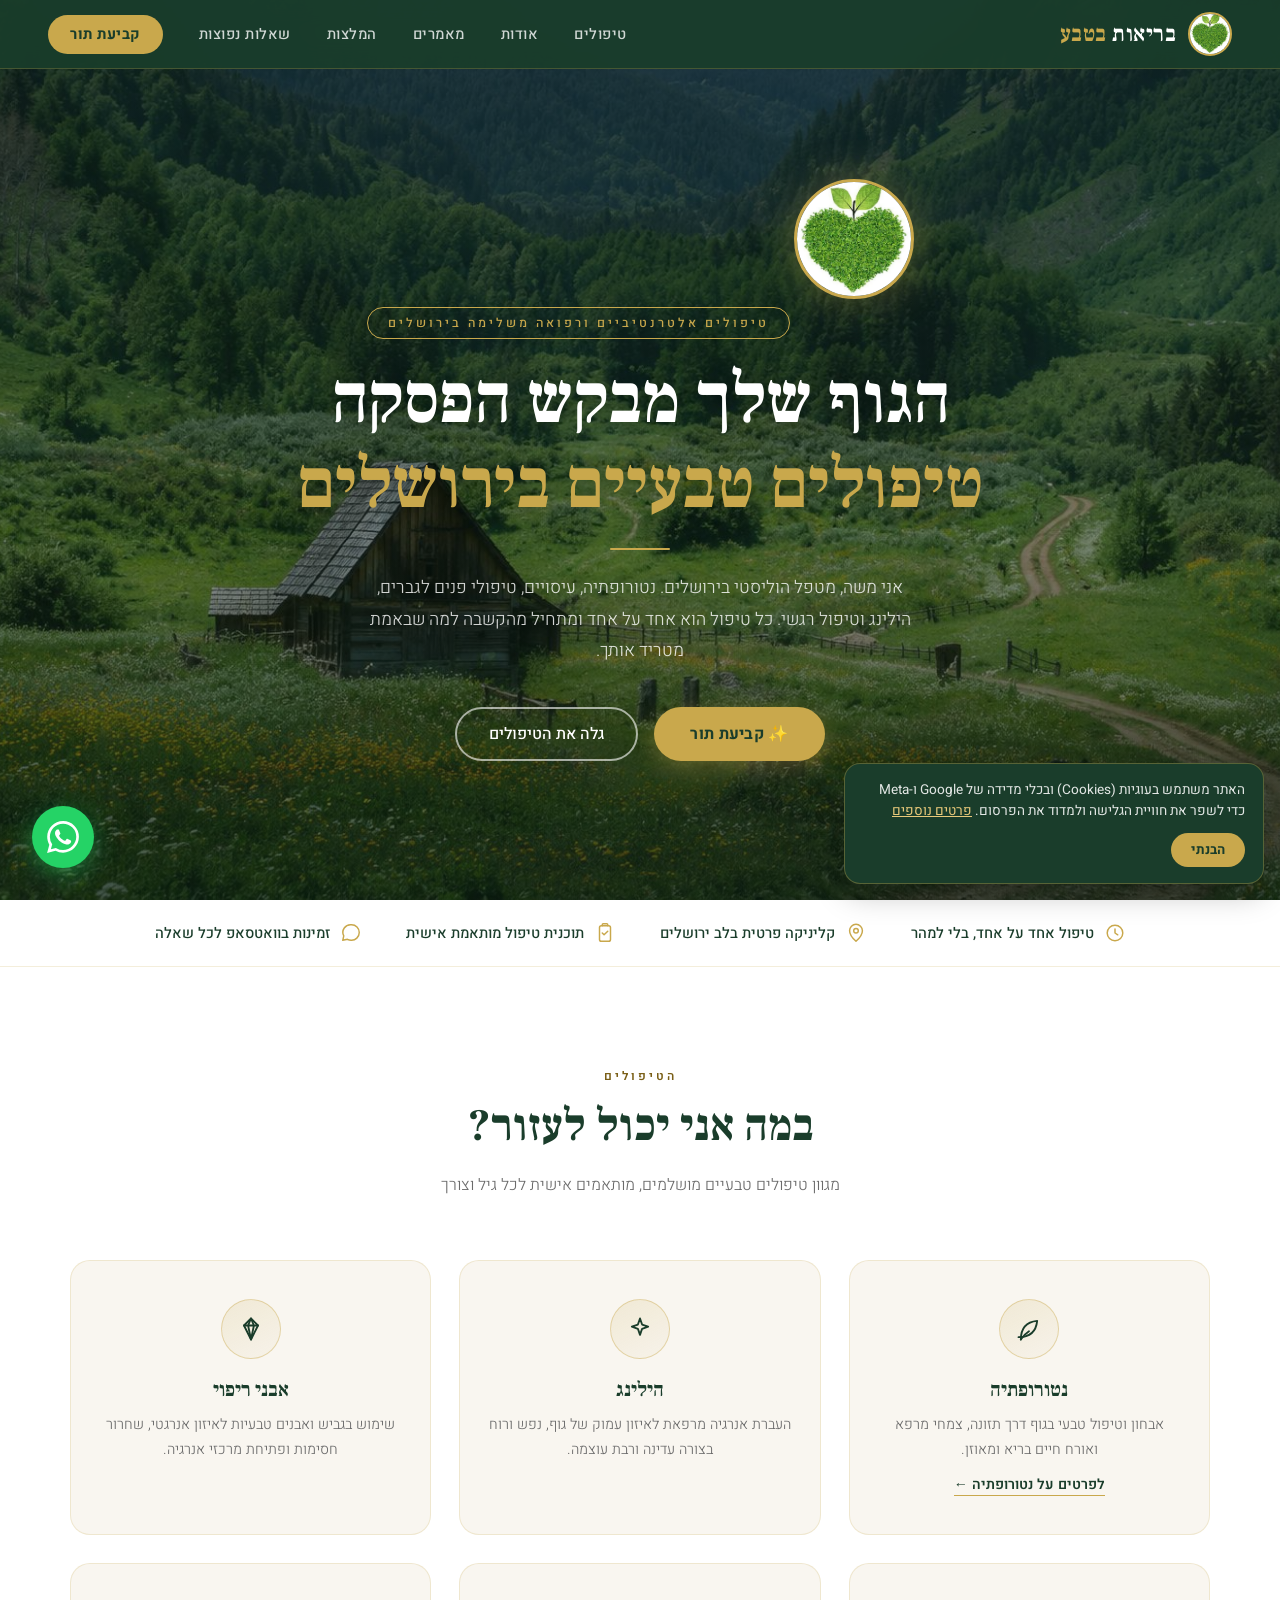
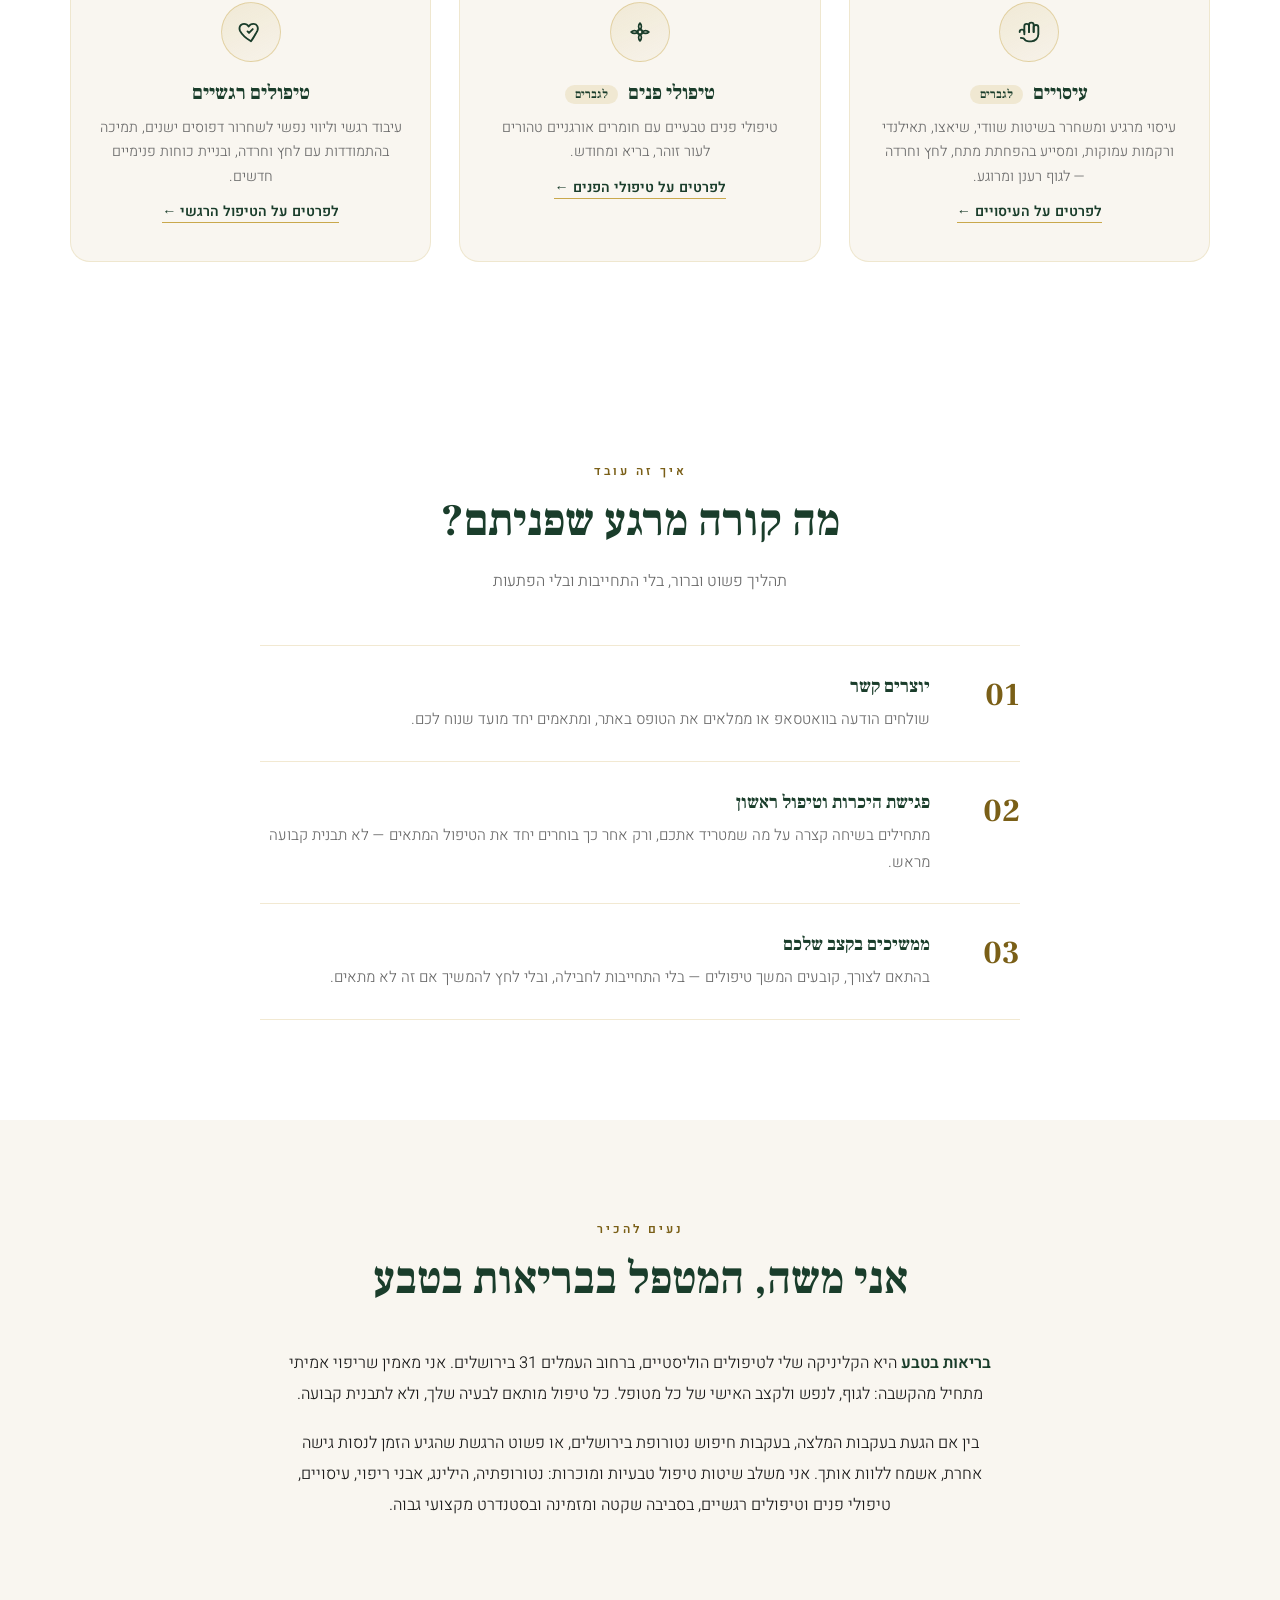
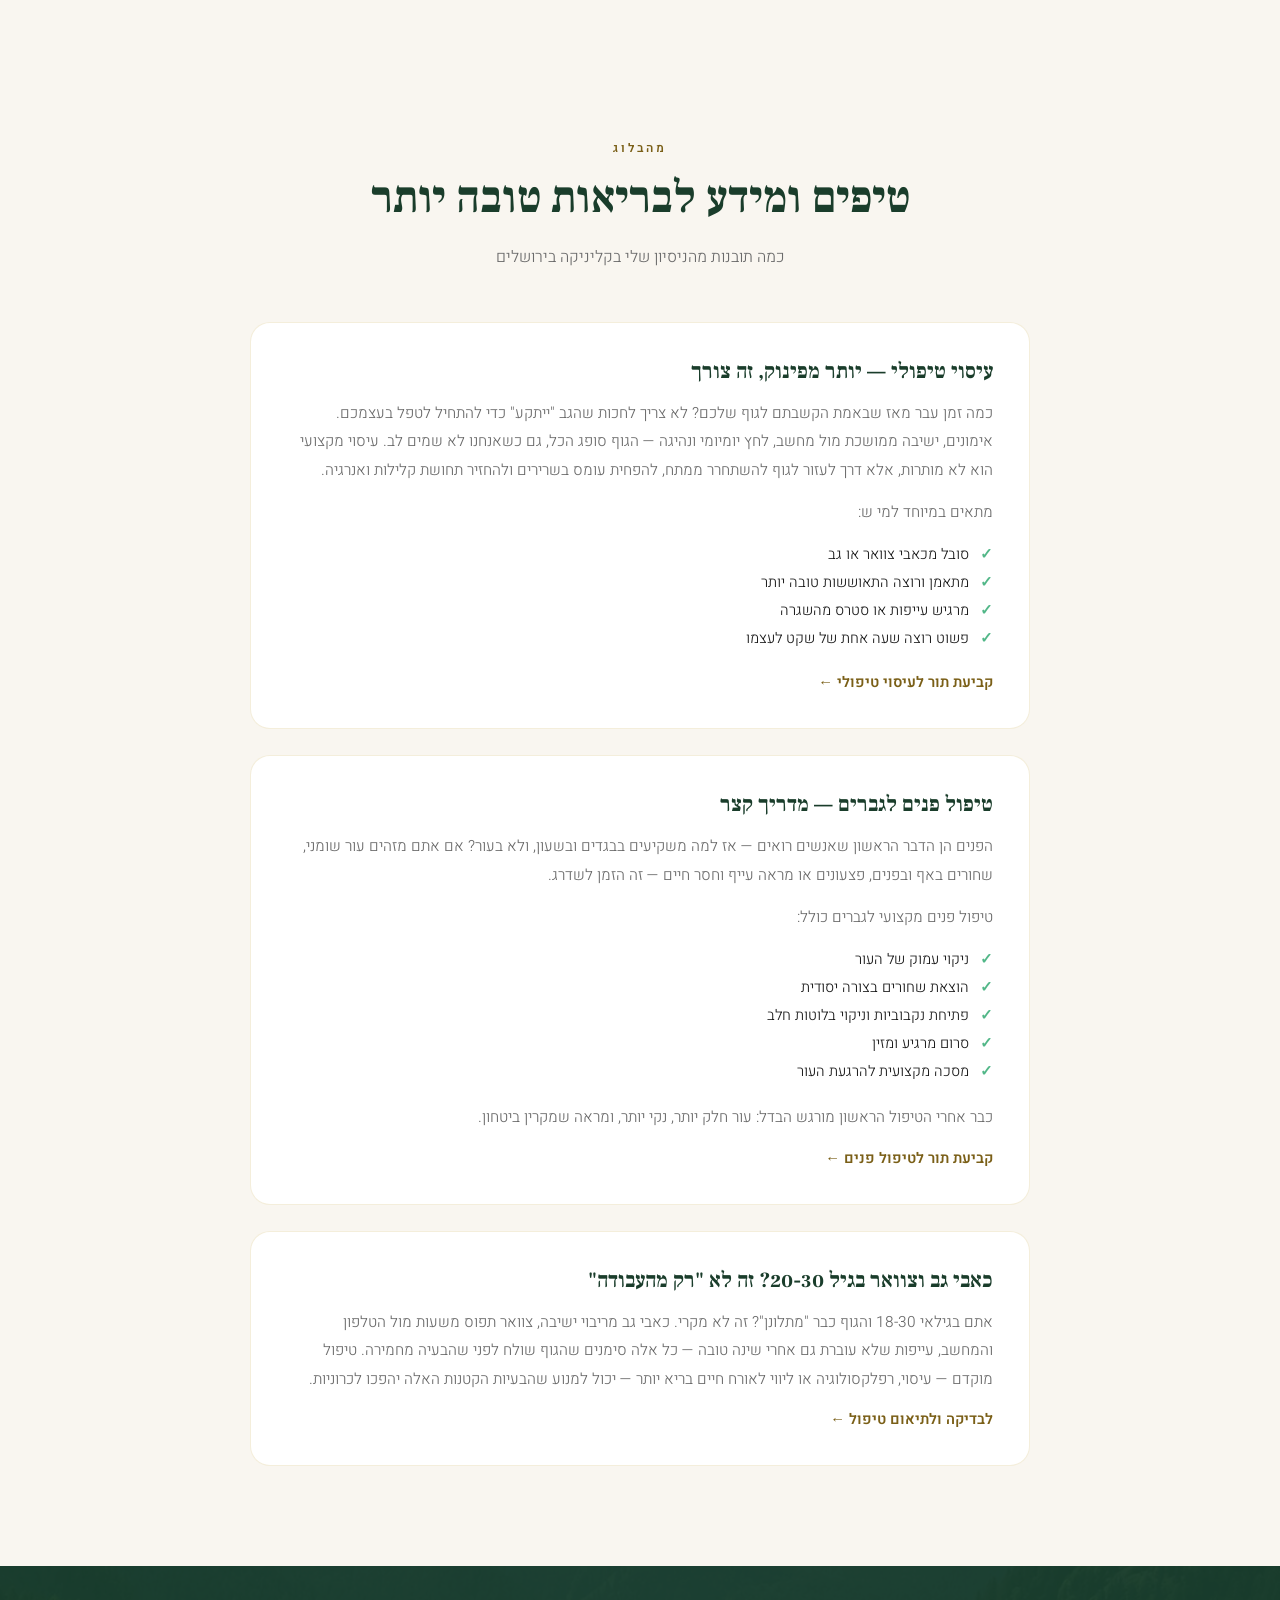
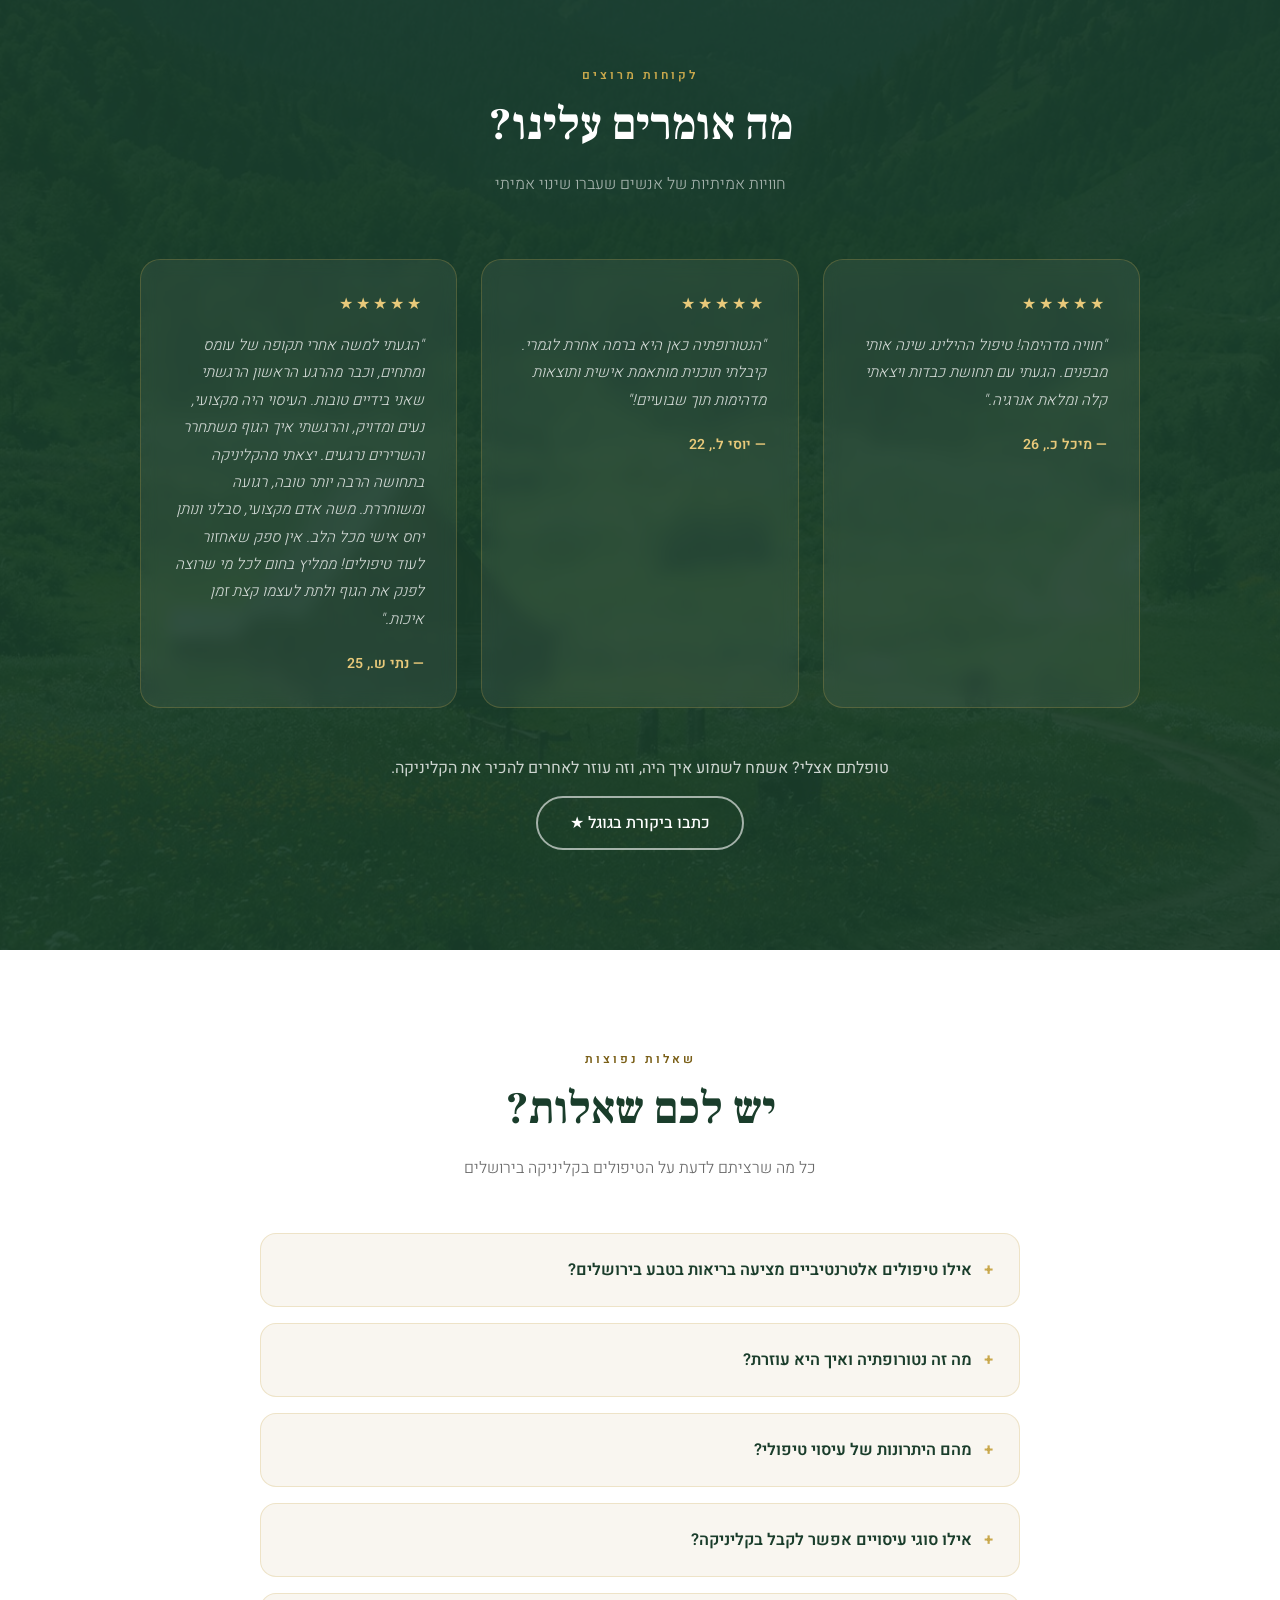
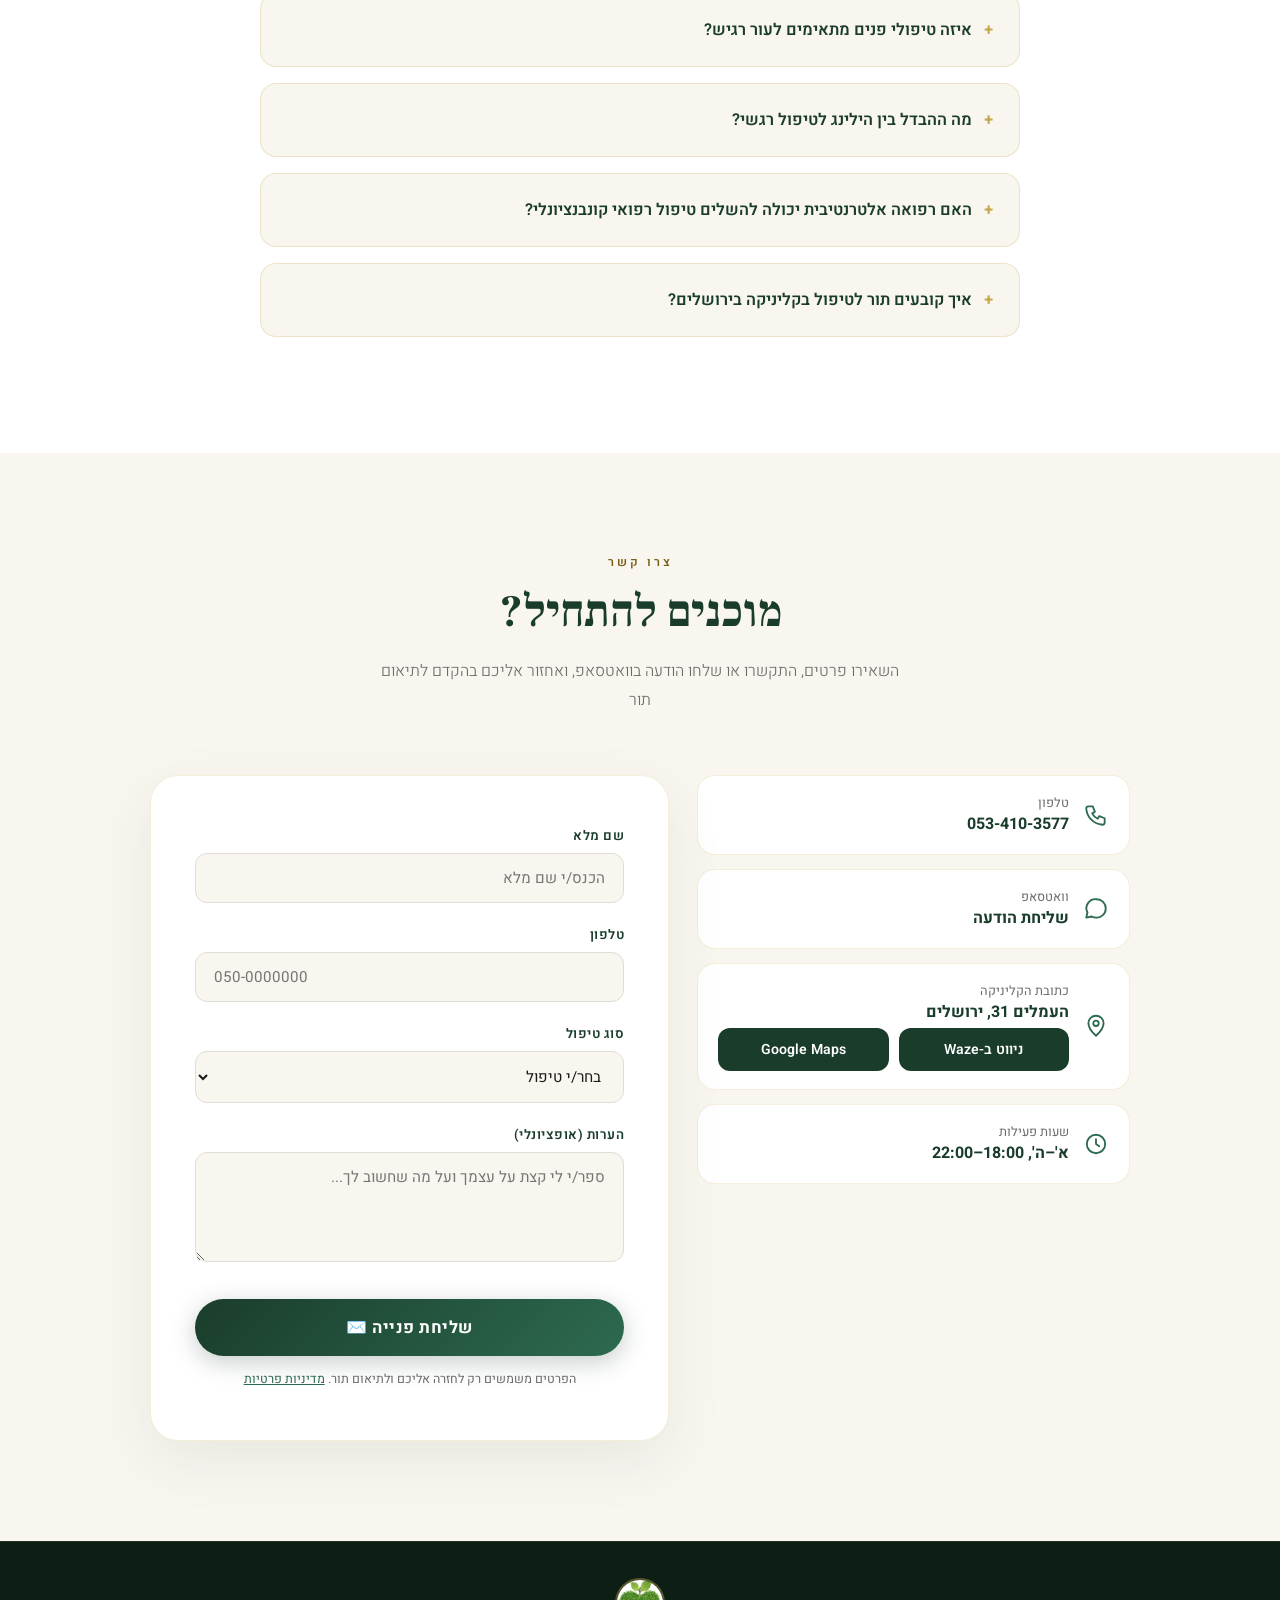
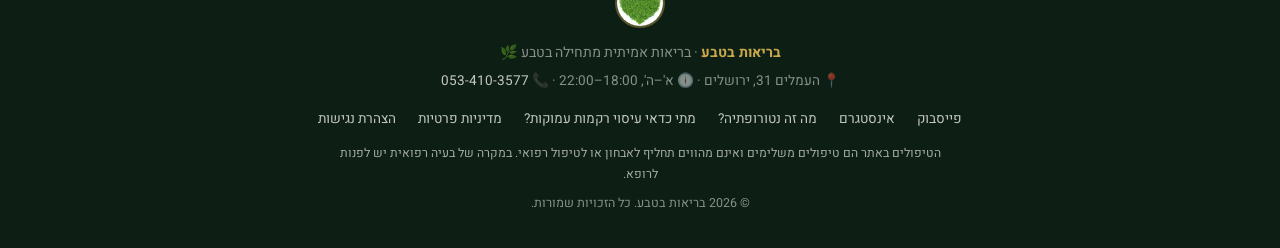
==== commit dbfe4450: "Improve text contrast, fix heading order, add Google review button Co-Authored-By: Claude Opus 5.5 <" ====
--- a/index.html
+++ b/index.html
@@ -165,6 +165,7 @@
     :root {
       --gold: #c9a84c;
       --gold-light: #e8c97a;
+      --gold-text: #7a5f17;
       --green-dark: #1a3d2b;
       --green-mid: #2d6a4f;
       --green-accent: #52b788;
@@ -389,7 +390,7 @@
       font-size: 0.75rem;
       letter-spacing: 3px;
       text-transform: uppercase;
-      color: var(--gold);
+      color: var(--gold-text);
       font-weight: 600;
       margin-bottom: 12px;
     }
@@ -469,9 +470,9 @@
       font-family: 'Frank Ruhl Libre', serif;
       font-size: 2rem;
       font-weight: 700;
-      color: var(--gold);
-    }
-    .process-item h4 {
+      color: var(--gold-text);
+    }
+    .process-item h3 {
       font-family: 'Frank Ruhl Libre', serif;
       font-size: 1.15rem;
       font-weight: 700;
@@ -591,7 +592,7 @@
     }
     .article-link {
       display: inline-block;
-      color: var(--gold);
+      color: var(--gold-text);
       font-weight: 600;
       font-size: 0.92rem;
       text-decoration: none;
@@ -629,6 +630,7 @@
       background: url('bg.jpg') center / cover no-repeat;
       opacity: 0.08;
     }
+    #testimonials .section-label { color: var(--gold); }
     #testimonials .section-title { color: var(--white); }
     #testimonials .section-sub { color: rgba(255,255,255,0.6); }
     .testimonials-grid {
@@ -649,9 +651,11 @@
       transition: transform .3s, border-color .3s;
     }
     .testimonial-card:hover { transform: translateY(-4px); border-color: rgba(201,168,76,0.5); }
-    .stars { color: var(--gold); font-size: 1rem; margin-bottom: 16px; letter-spacing: 3px; }
+    .stars { color: var(--gold-light); font-size: 1rem; margin-bottom: 16px; letter-spacing: 3px; }
     .testimonial-card p { color: rgba(255,255,255,0.78); font-size: 0.95rem; line-height: 1.8; margin-bottom: 18px; font-weight: 300; font-style: italic; }
-    .testimonial-card strong { color: var(--gold); font-size: 0.88rem; font-weight: 600; }
+    .review-cta { position: relative; z-index: 1; text-align: center; margin-top: 48px; }
+    .review-cta p { color: rgba(255,255,255,0.78); font-size: 1rem; margin-bottom: 16px; }
+    .testimonial-card strong { color: var(--gold-light); font-size: 0.88rem; font-weight: 600; }
     .why-icon {
       width: 56px; height: 56px;
       display: flex;
@@ -812,7 +816,7 @@
     }
     .footer-links a { color: rgba(255,255,255,0.75); text-decoration: none; font-size: 0.85rem; }
     .footer-links a:hover { color: var(--gold); }
-    .footer-disclaimer { max-width: 620px; margin: 14px auto 0; font-size: 0.76rem; line-height: 1.7; color: rgba(255,255,255,0.4); }
+    .footer-disclaimer { max-width: 620px; margin: 14px auto 0; font-size: 0.76rem; line-height: 1.7; color: rgba(255,255,255,0.62); }
     footer a.footer-phone { color: rgba(255,255,255,0.75); text-decoration: none; }
 
     /* ── ACCESSIBILITY ── */
@@ -1076,21 +1080,21 @@
       <div class="process-item">
         <div class="process-num">01</div>
         <div>
-          <h4>יוצרים קשר</h4>
+          <h3>יוצרים קשר</h3>
           <p>שולחים הודעה בוואטסאפ או ממלאים את הטופס באתר, ומתאמים יחד מועד שנוח לכם.</p>
         </div>
       </div>
       <div class="process-item">
         <div class="process-num">02</div>
         <div>
-          <h4>פגישת היכרות וטיפול ראשון</h4>
+          <h3>פגישת היכרות וטיפול ראשון</h3>
           <p>מתחילים בשיחה קצרה על מה שמטריד אתכם, ורק אחר כך בוחרים יחד את הטיפול המתאים — לא תבנית קבועה מראש.</p>
         </div>
       </div>
       <div class="process-item">
         <div class="process-num">03</div>
         <div>
-          <h4>ממשיכים בקצב שלכם</h4>
+          <h3>ממשיכים בקצב שלכם</h3>
           <p>בהתאם לצורך, קובעים המשך טיפולים — בלי התחייבות לחבילה, ובלי לחץ להמשיך אם זה לא מתאים.</p>
         </div>
       </div>
@@ -1174,6 +1178,10 @@
         <p>"הגעתי למשה אחרי תקופה של עומס ומתחים, וכבר מהרגע הראשון הרגשתי שאני בידיים טובות. העיסוי היה מקצועי, נעים ומדויק, והרגשתי איך הגוף משתחרר והשרירים נרגעים. יצאתי מהקליניקה בתחושה הרבה יותר טובה, רגועה ומשוחררת. משה אדם מקצועי, סבלני ונותן יחס אישי מכל הלב. אין ספק שאחזור לעוד טיפולים! ממליץ בחום לכל מי שרוצה לפנק את הגוף ולתת לעצמו קצת זמן איכות."</p>
         <strong>— נתי ש., 25</strong>
       </div>
+    </div>
+    <div class="review-cta reveal">
+      <p>טופלתם אצלי? אשמח לשמוע איך היה, וזה עוזר לאחרים להכיר את הקליניקה.</p>
+      <a class="btn-outline" href="https://search.google.com/local/writereview?placeid=ChIJ3Tx4QMkpAxURFyq283meNQs" target="_blank" rel="noopener">כתבו ביקורת בגוגל ★</a>
     </div>
   </section>
 
@@ -1462,8 +1470,9 @@
       if (href.indexOf('wa.me/') !== -1) eventName = 'whatsapp_click';
       else if (href.indexOf('tel:') === 0) eventName = 'phone_click';
       else if (href.indexOf('waze.com') !== -1 || href.indexOf('google.com/maps') !== -1) eventName = 'directions_click';
+      else if (href.indexOf('writereview') !== -1) eventName = 'review_click';
       if (!eventName) return;
-      if (typeof fbq === 'function') {
+      if (typeof fbq === 'function' && eventName !== 'review_click') {
         fbq('track', eventName === 'directions_click' ? 'FindLocation' : 'Contact');
       }
       gtag('event', eventName, {
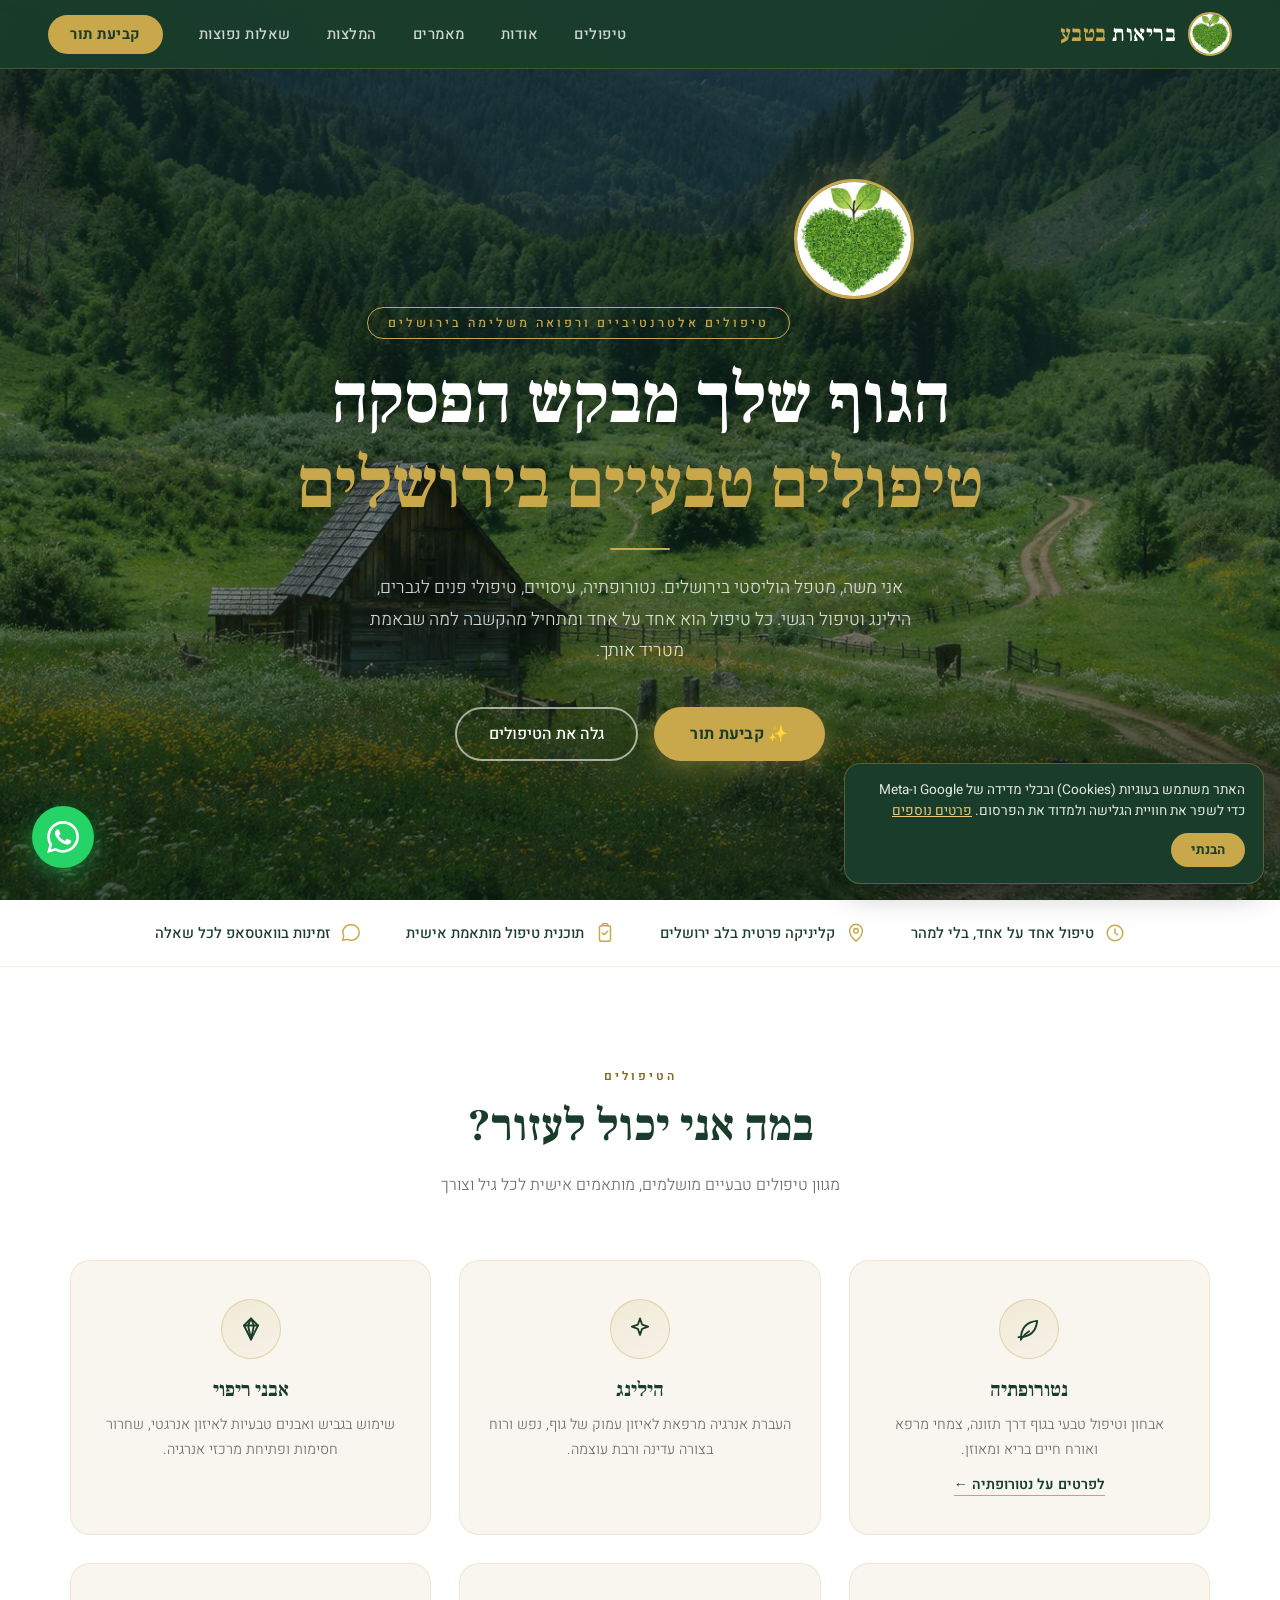
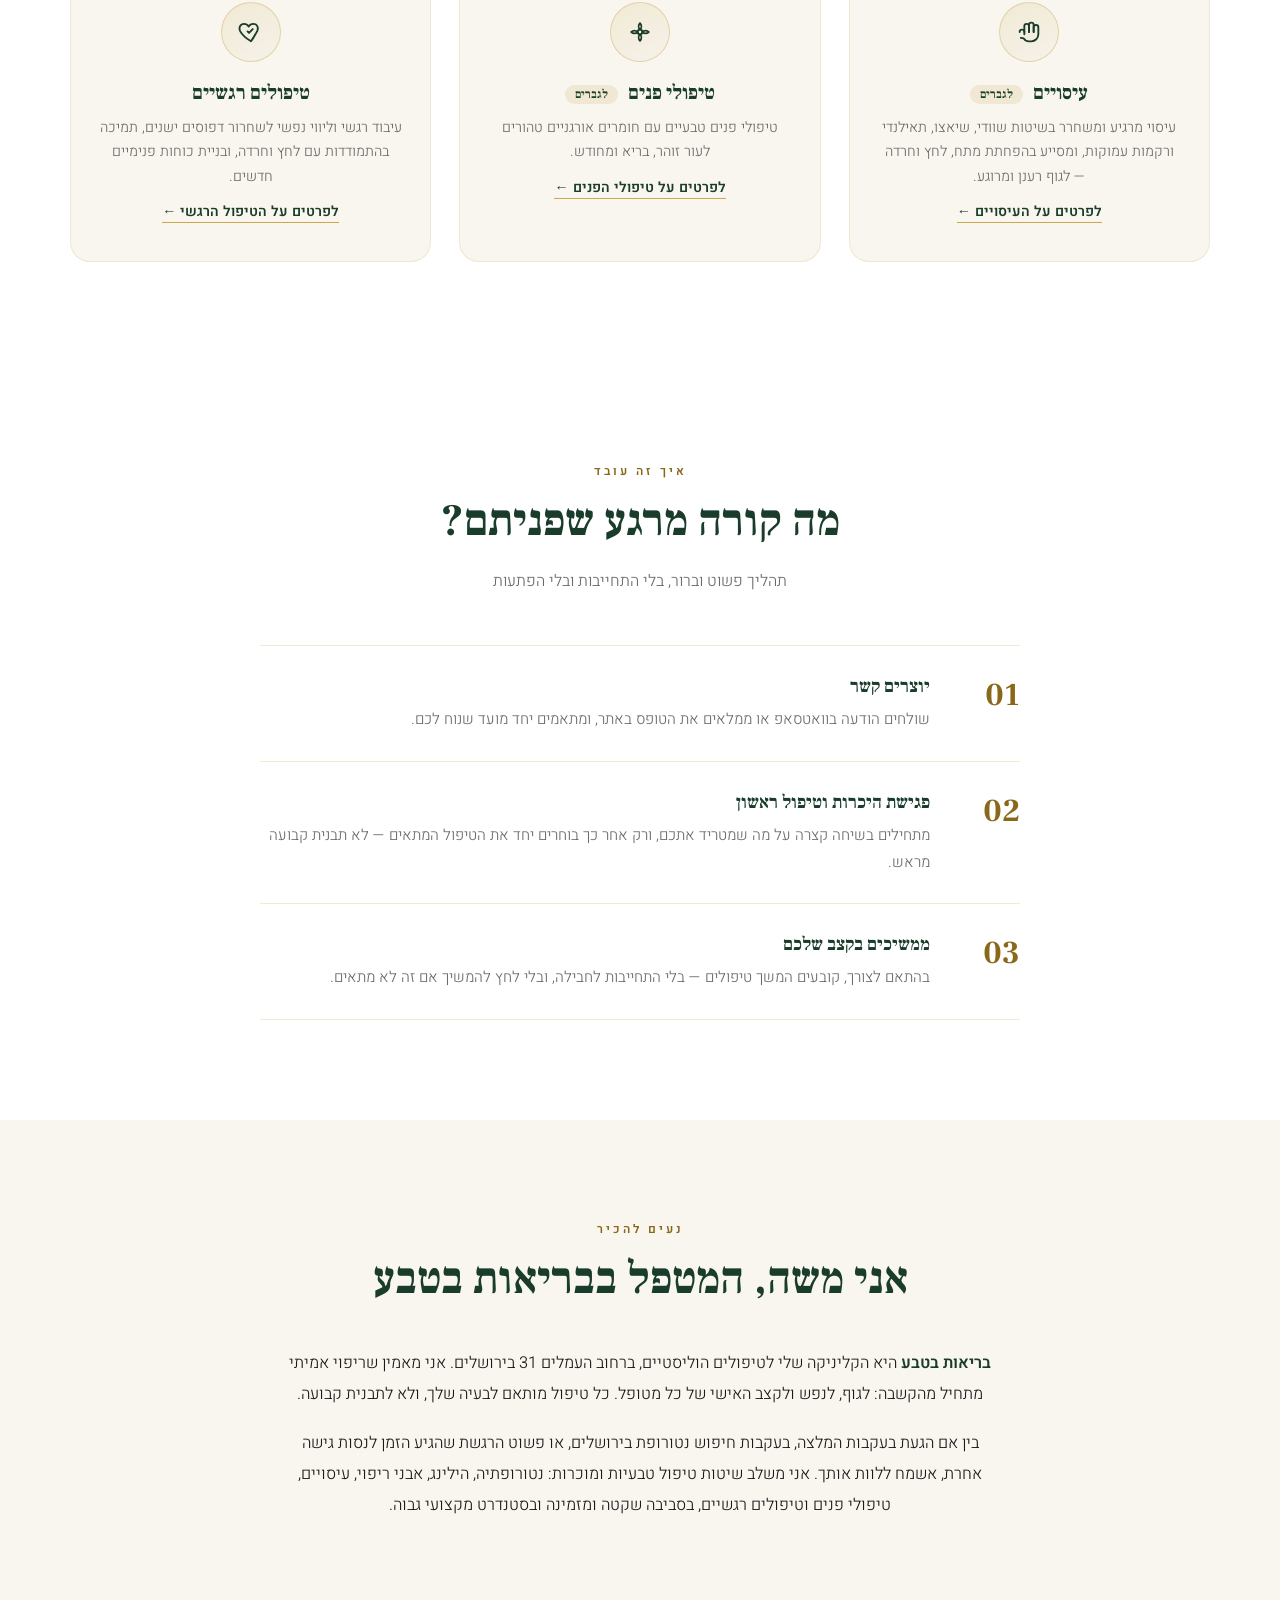
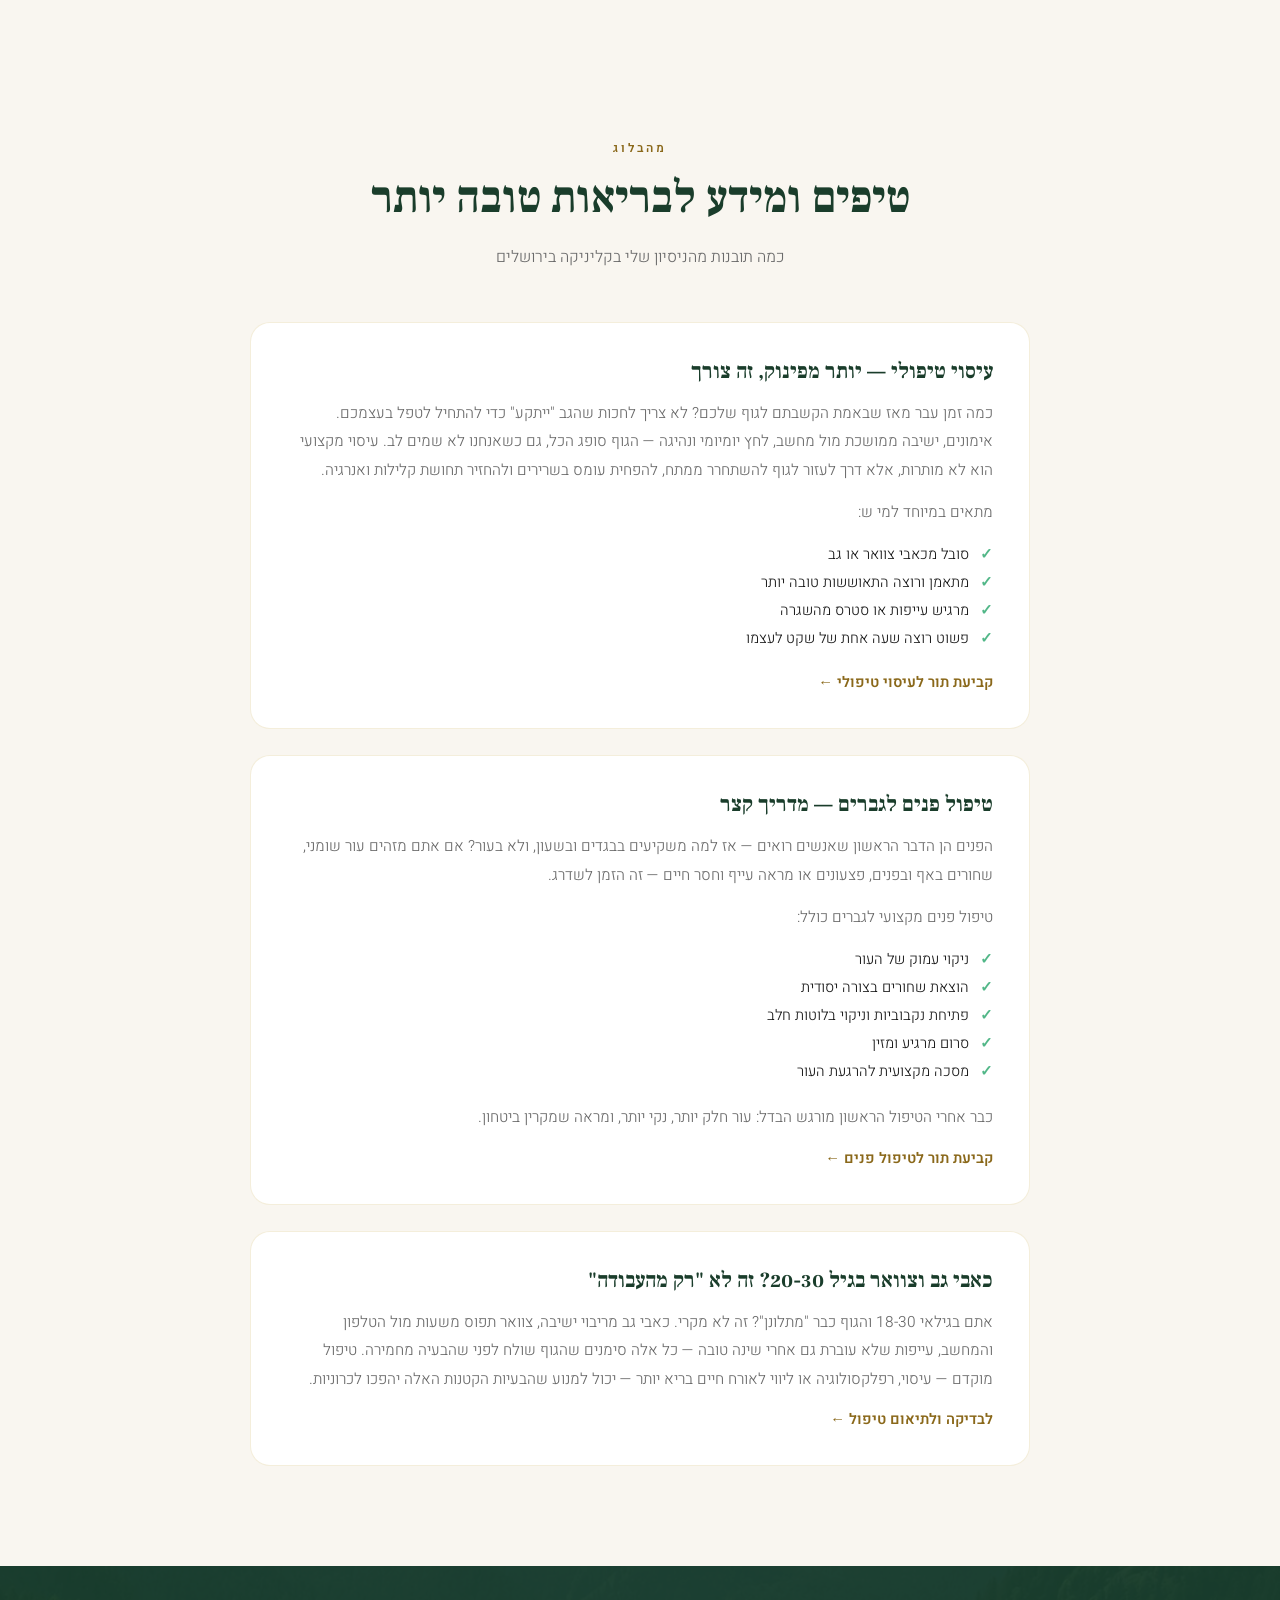
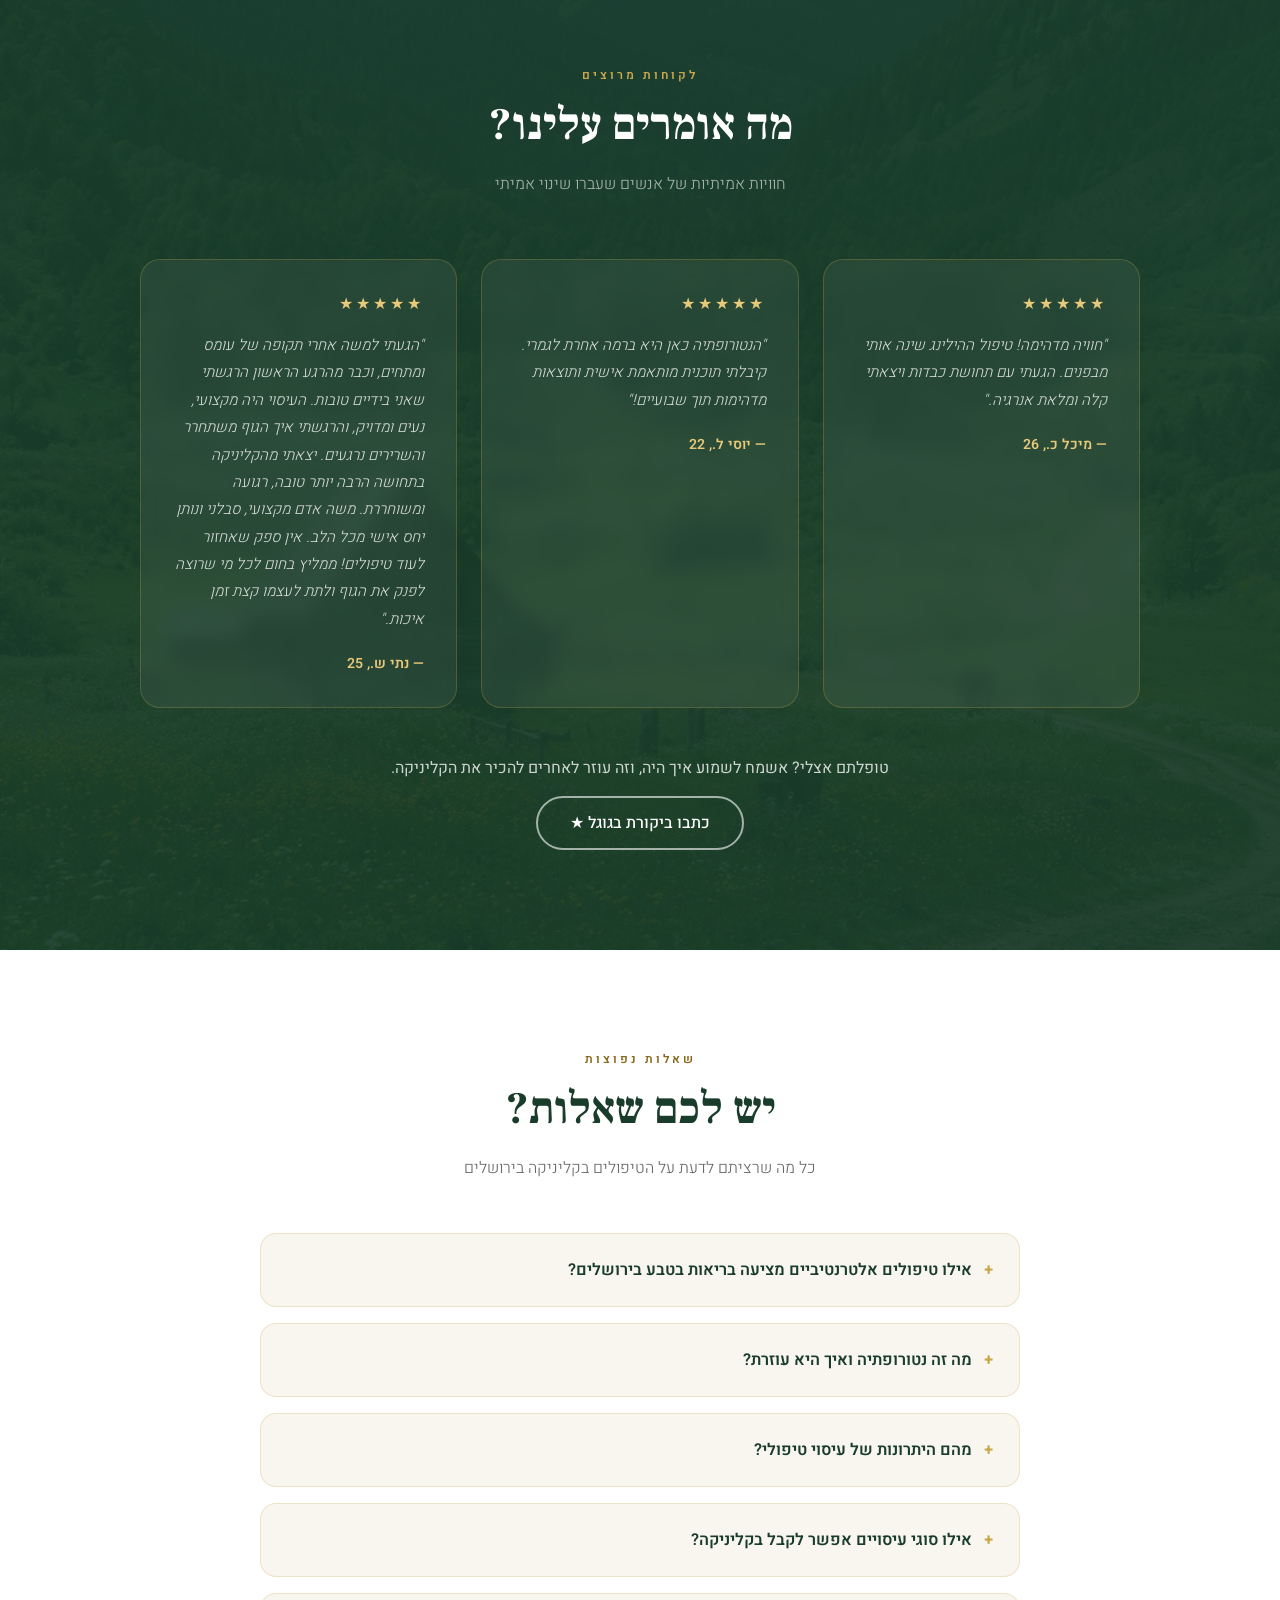
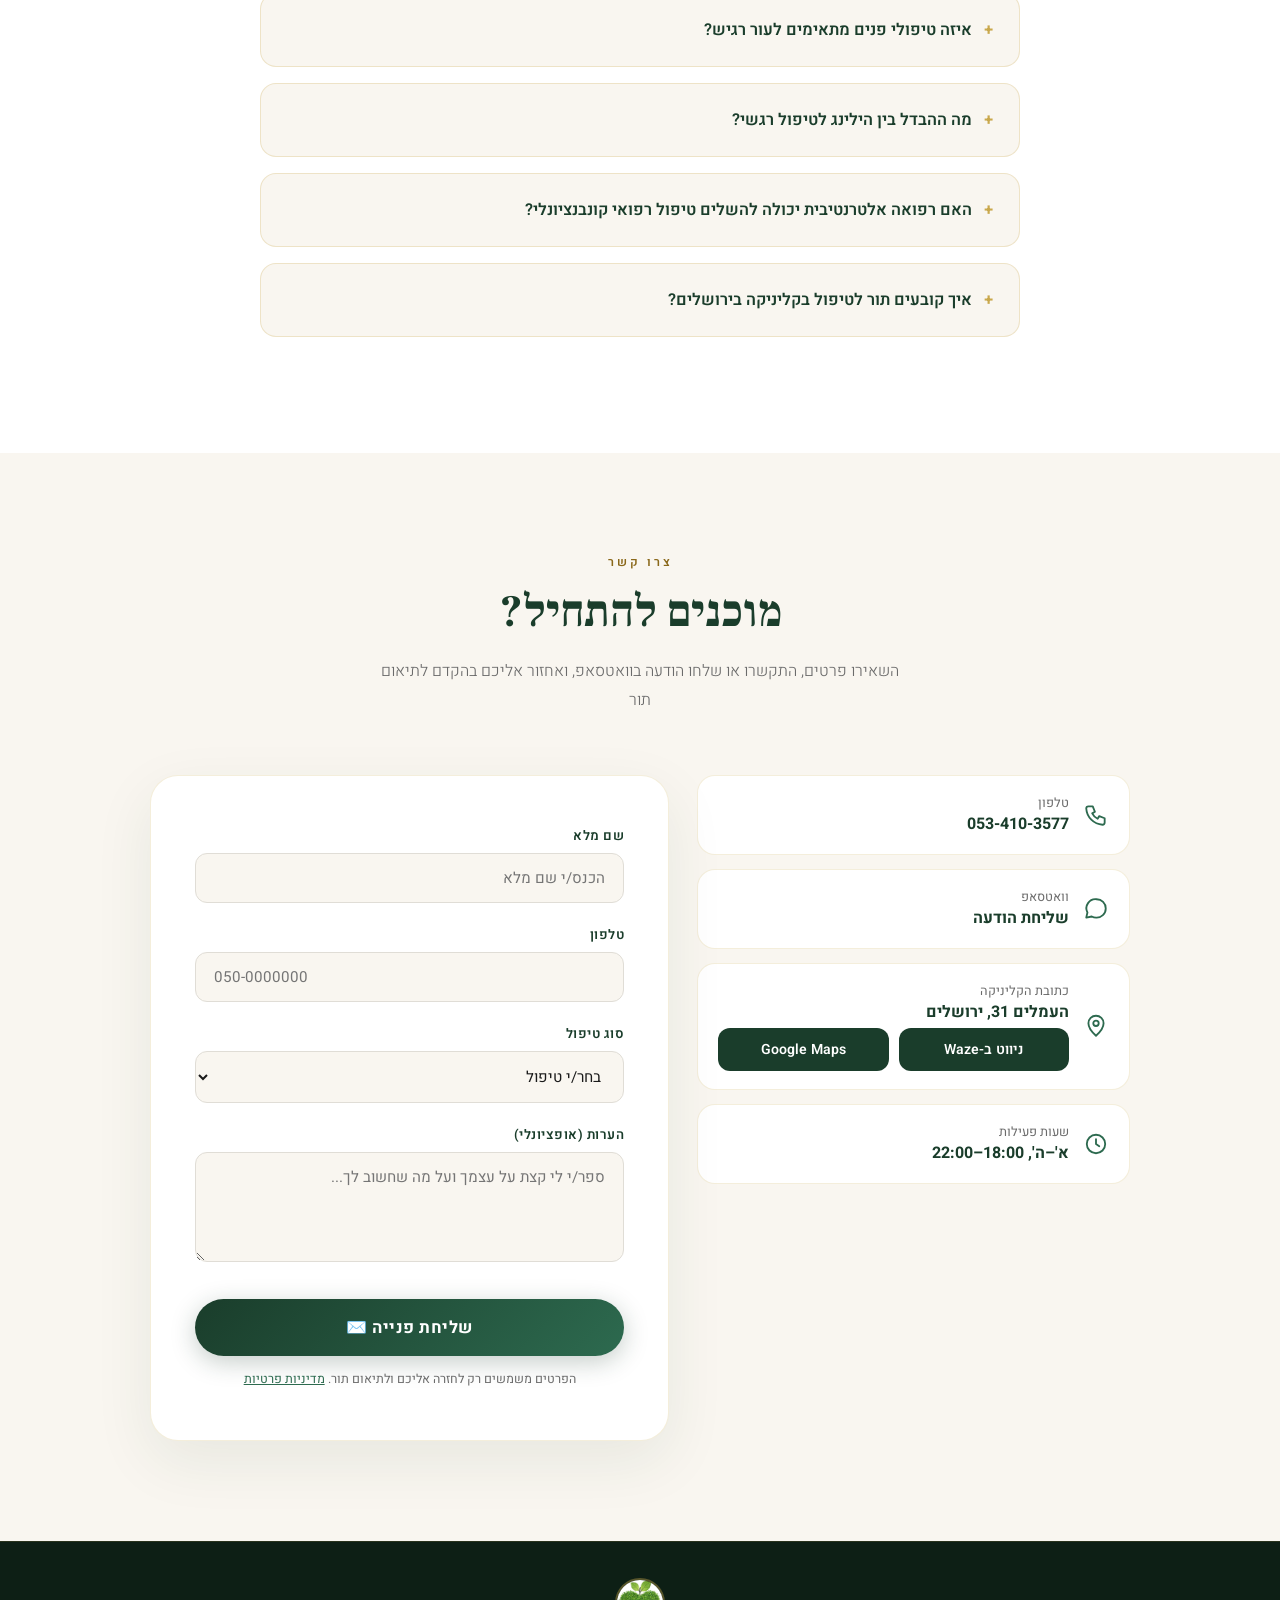
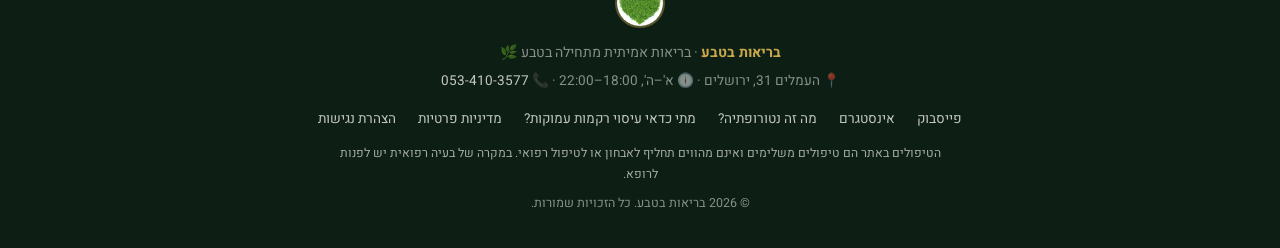
==== commit 78641056: "Use a brighter readable gold for text on light backgrounds Co-Authored-By: Claude Opus 5.5 <noreply@" ====
--- a/index.html
+++ b/index.html
@@ -165,7 +165,7 @@
     :root {
       --gold: #c9a84c;
       --gold-light: #e8c97a;
-      --gold-text: #7a5f17;
+      --gold-text: #8a681a;
       --green-dark: #1a3d2b;
       --green-mid: #2d6a4f;
       --green-accent: #52b788;
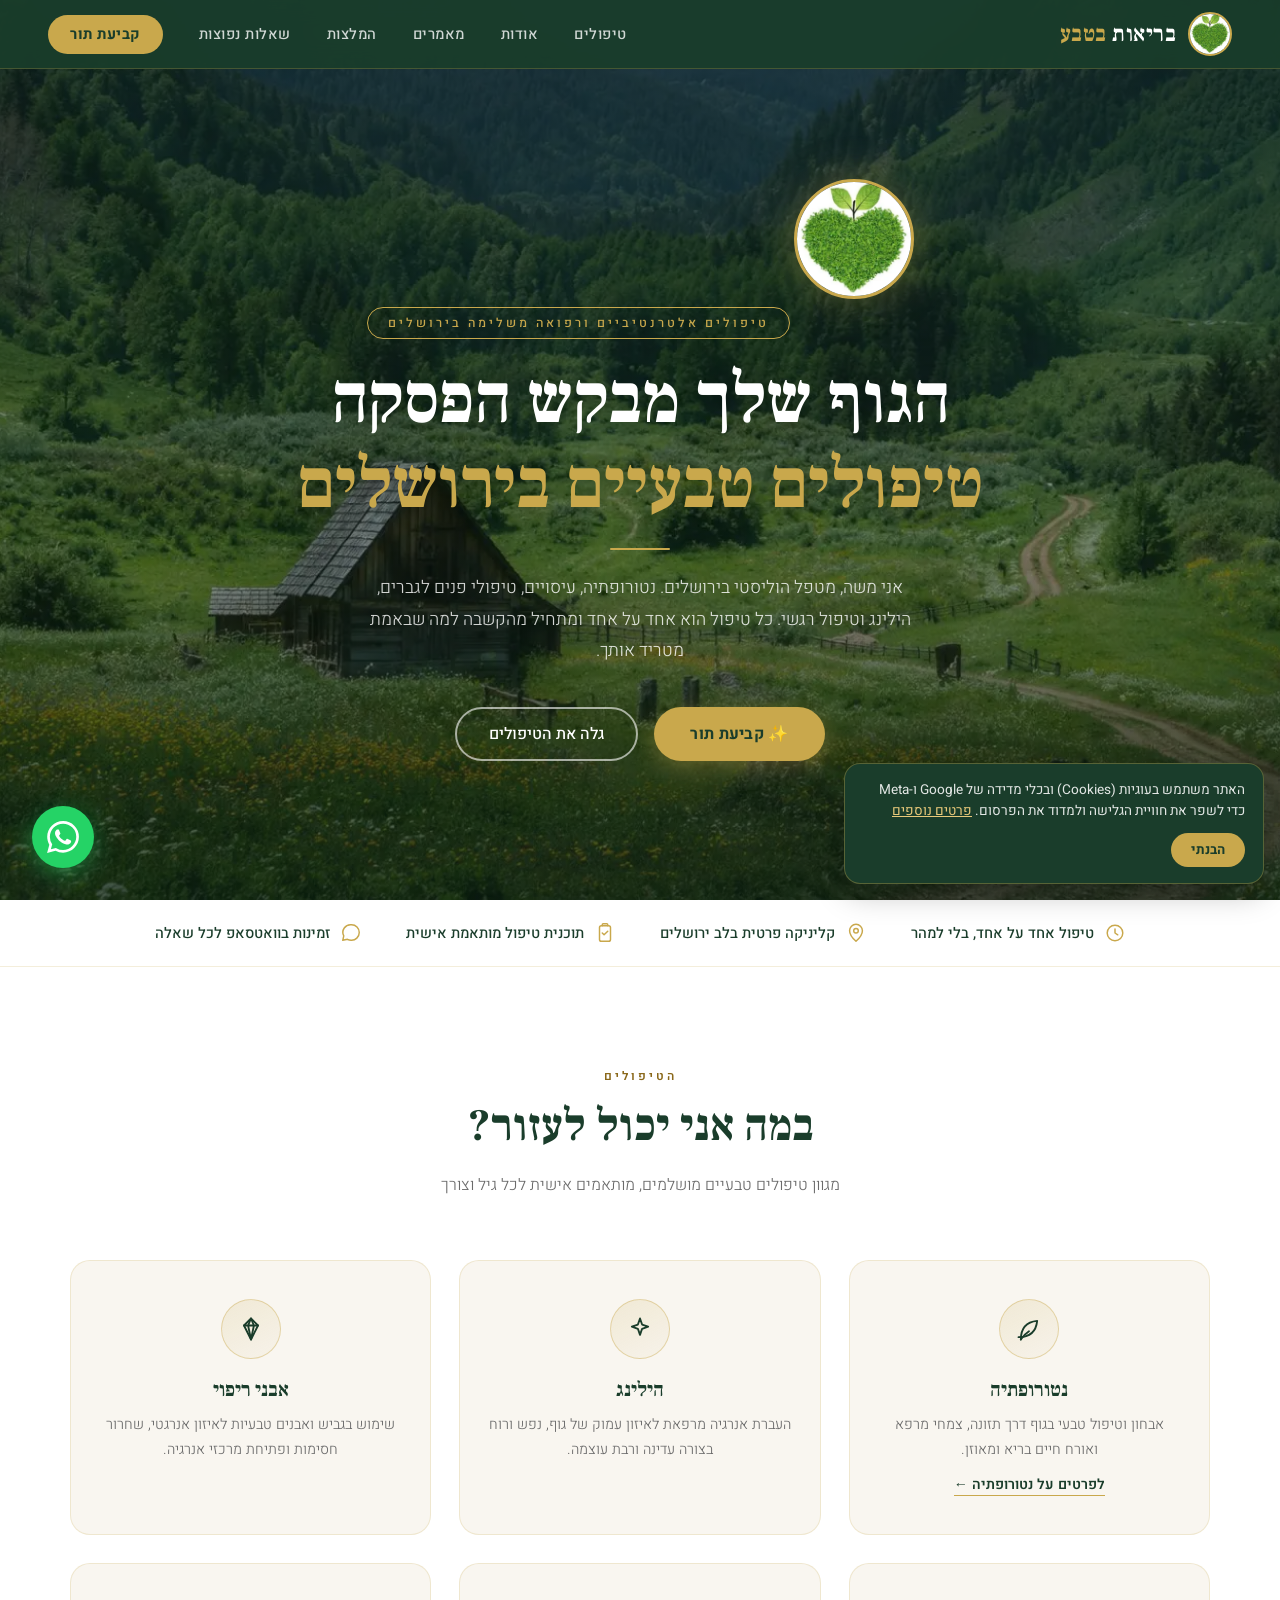
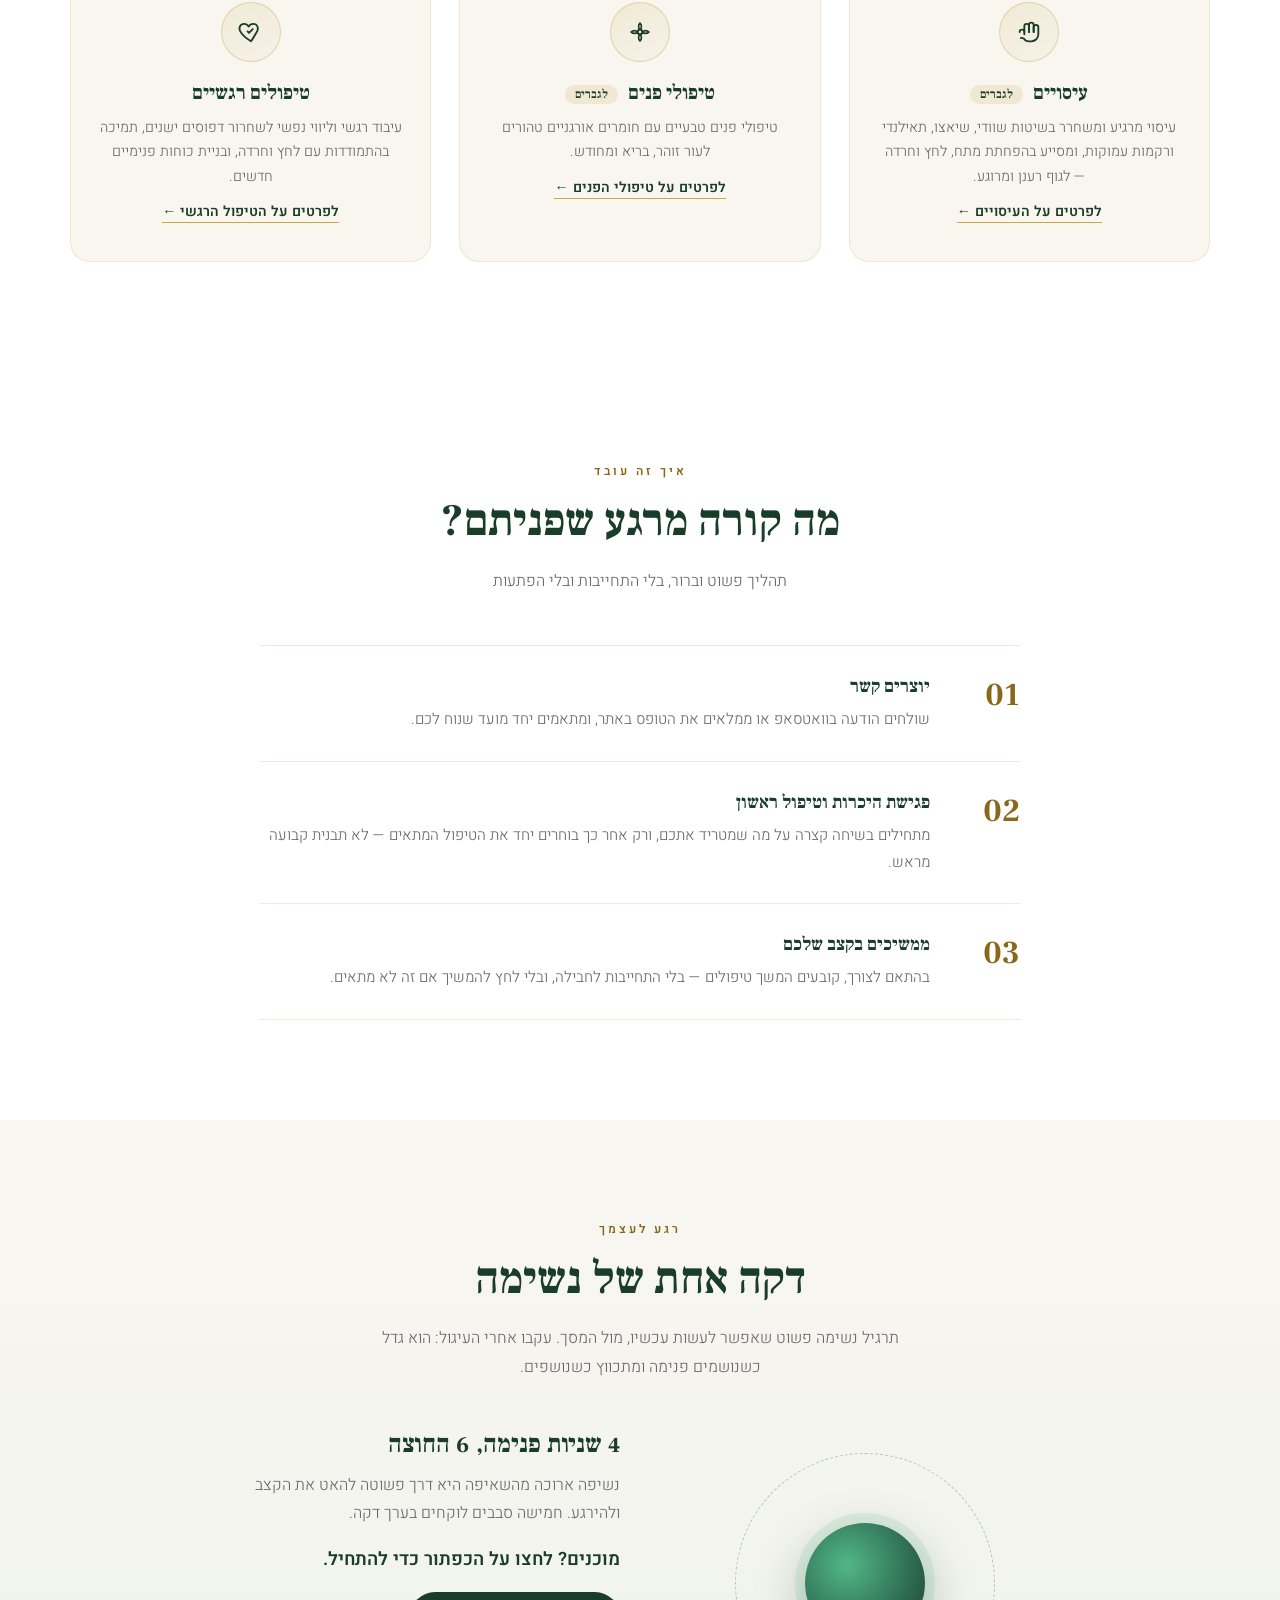
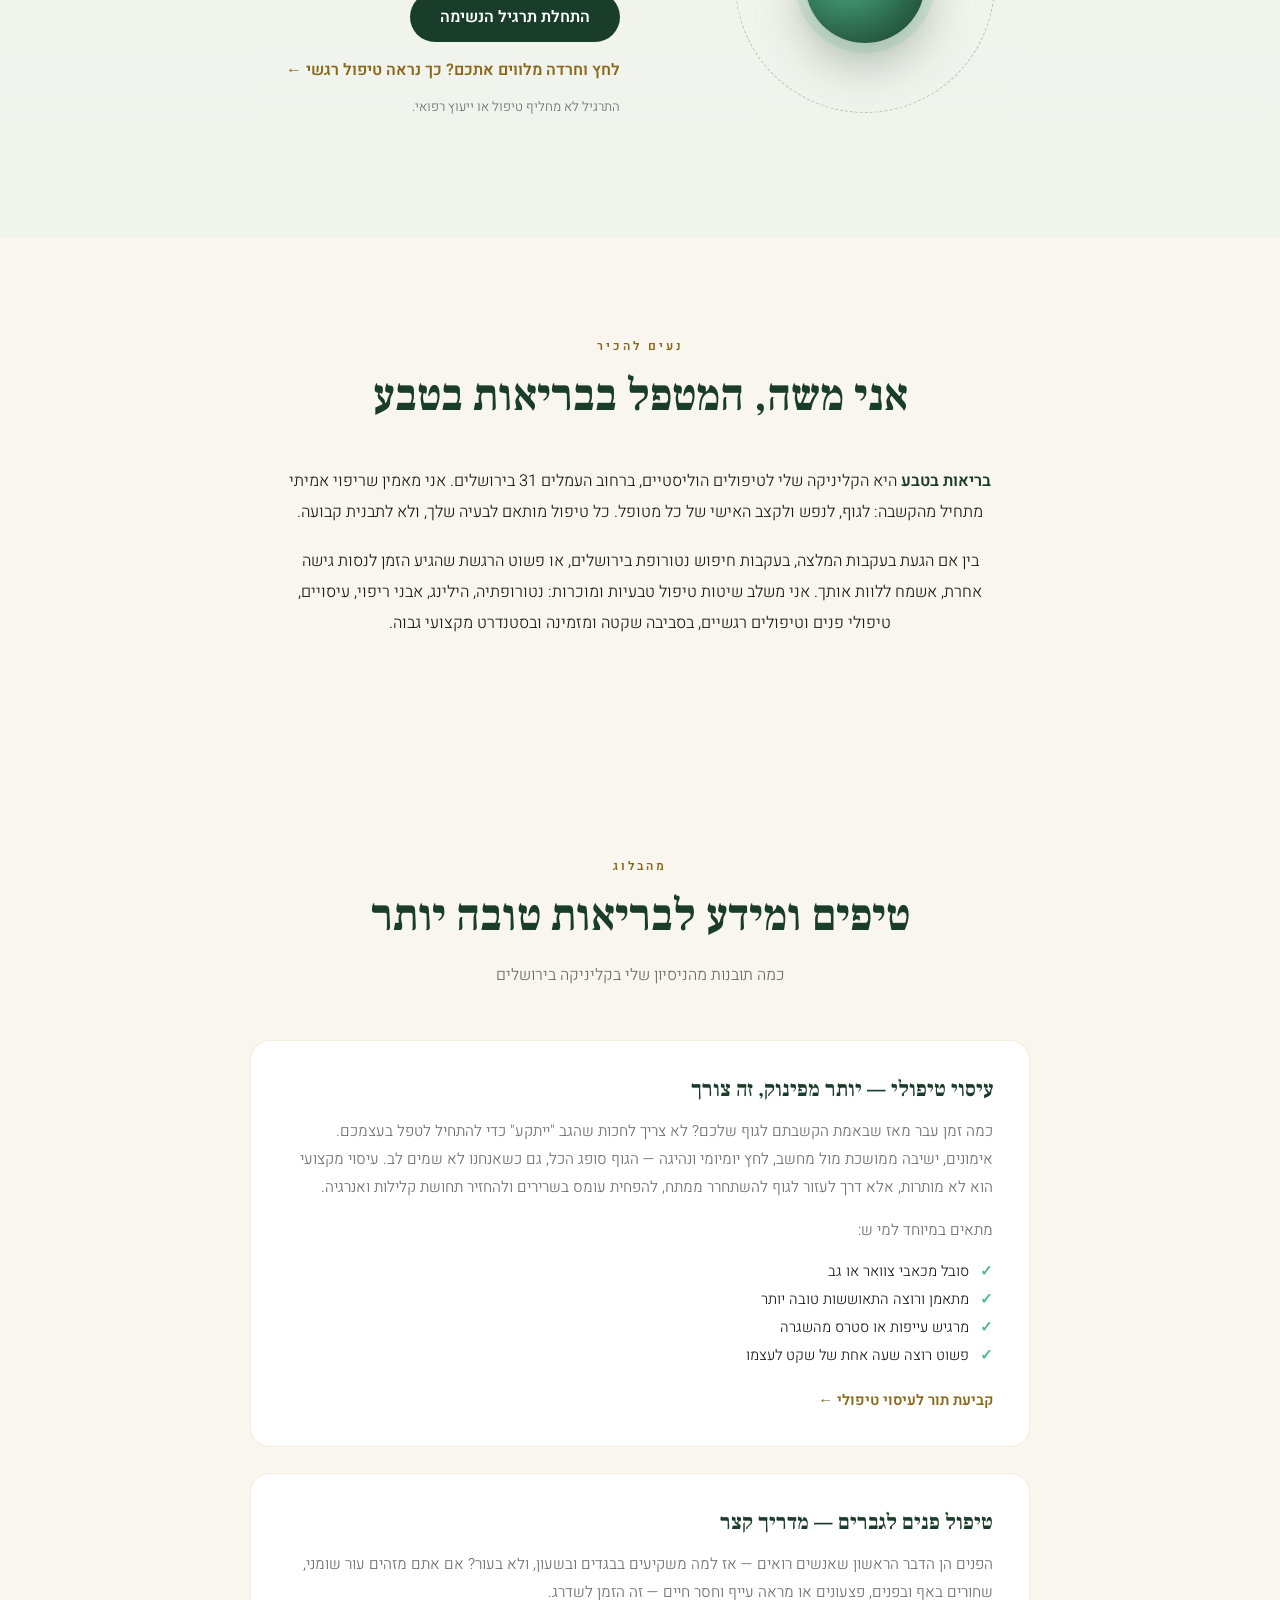
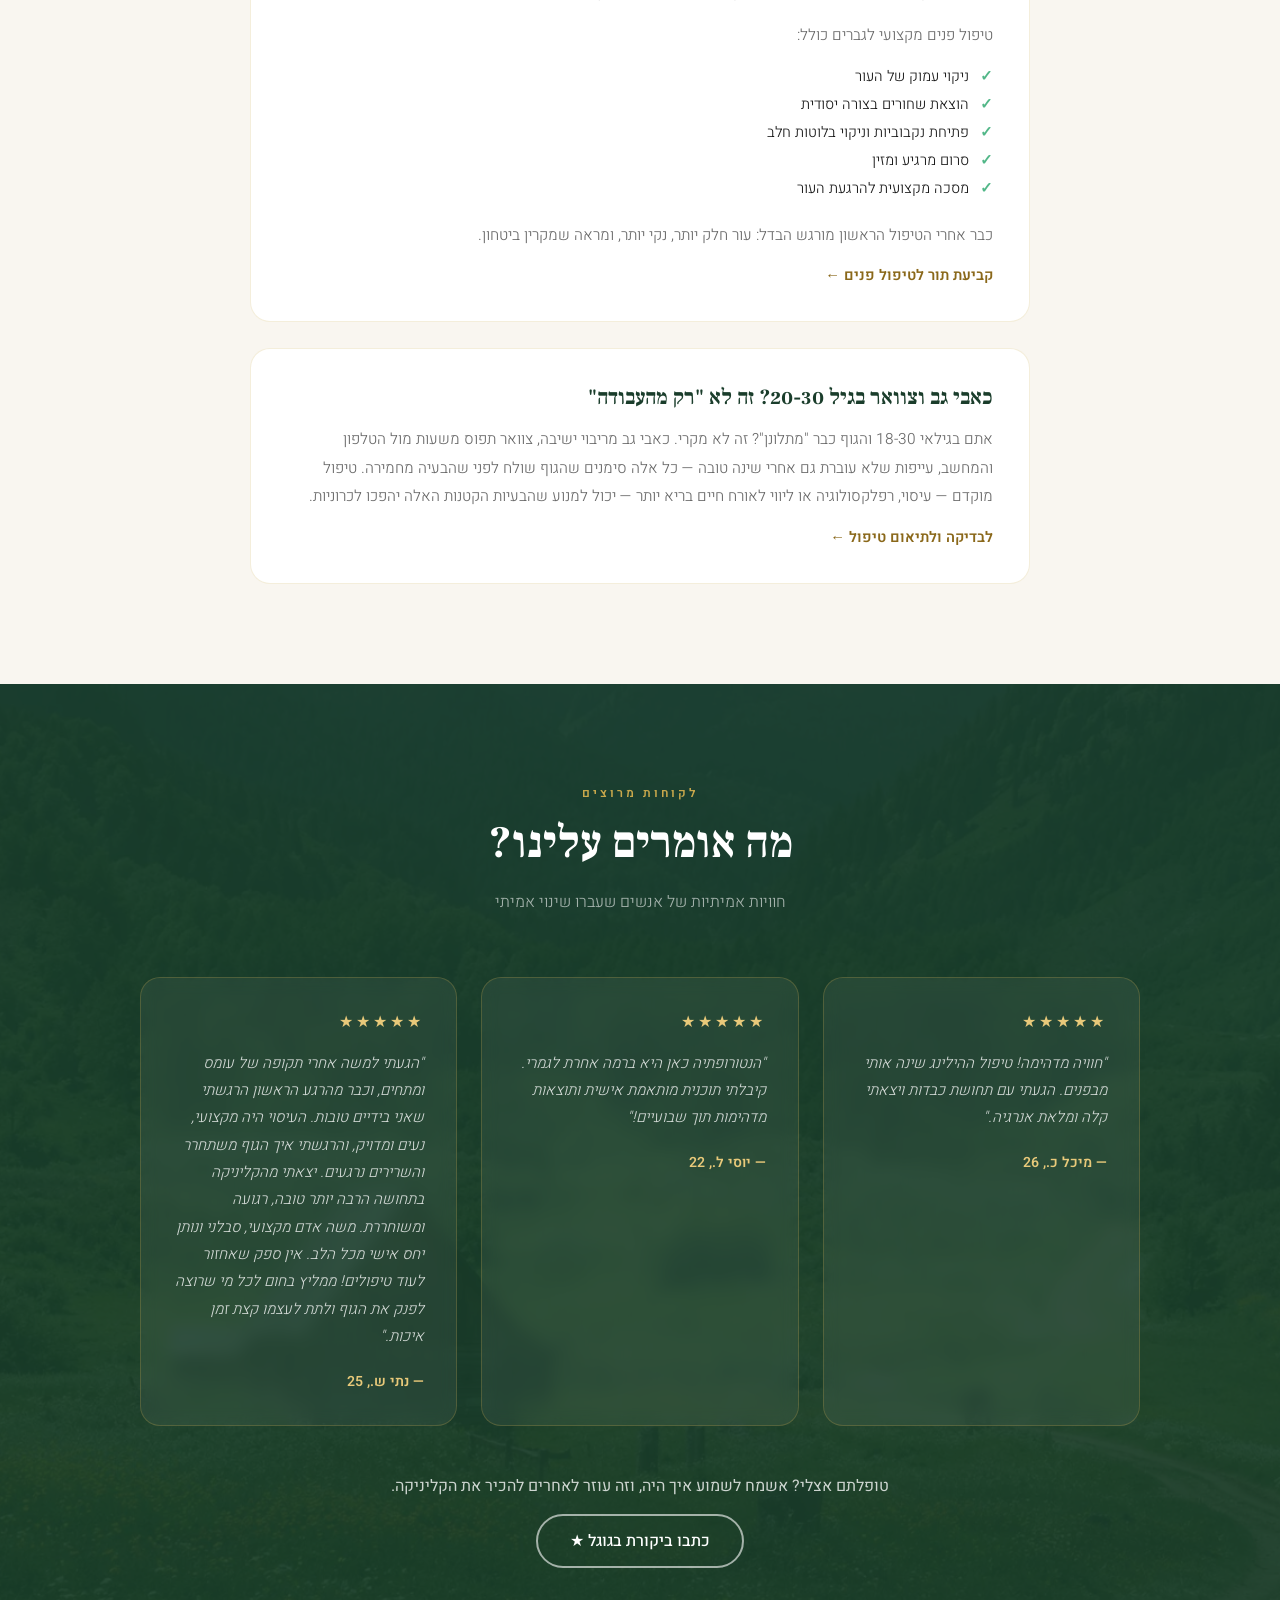
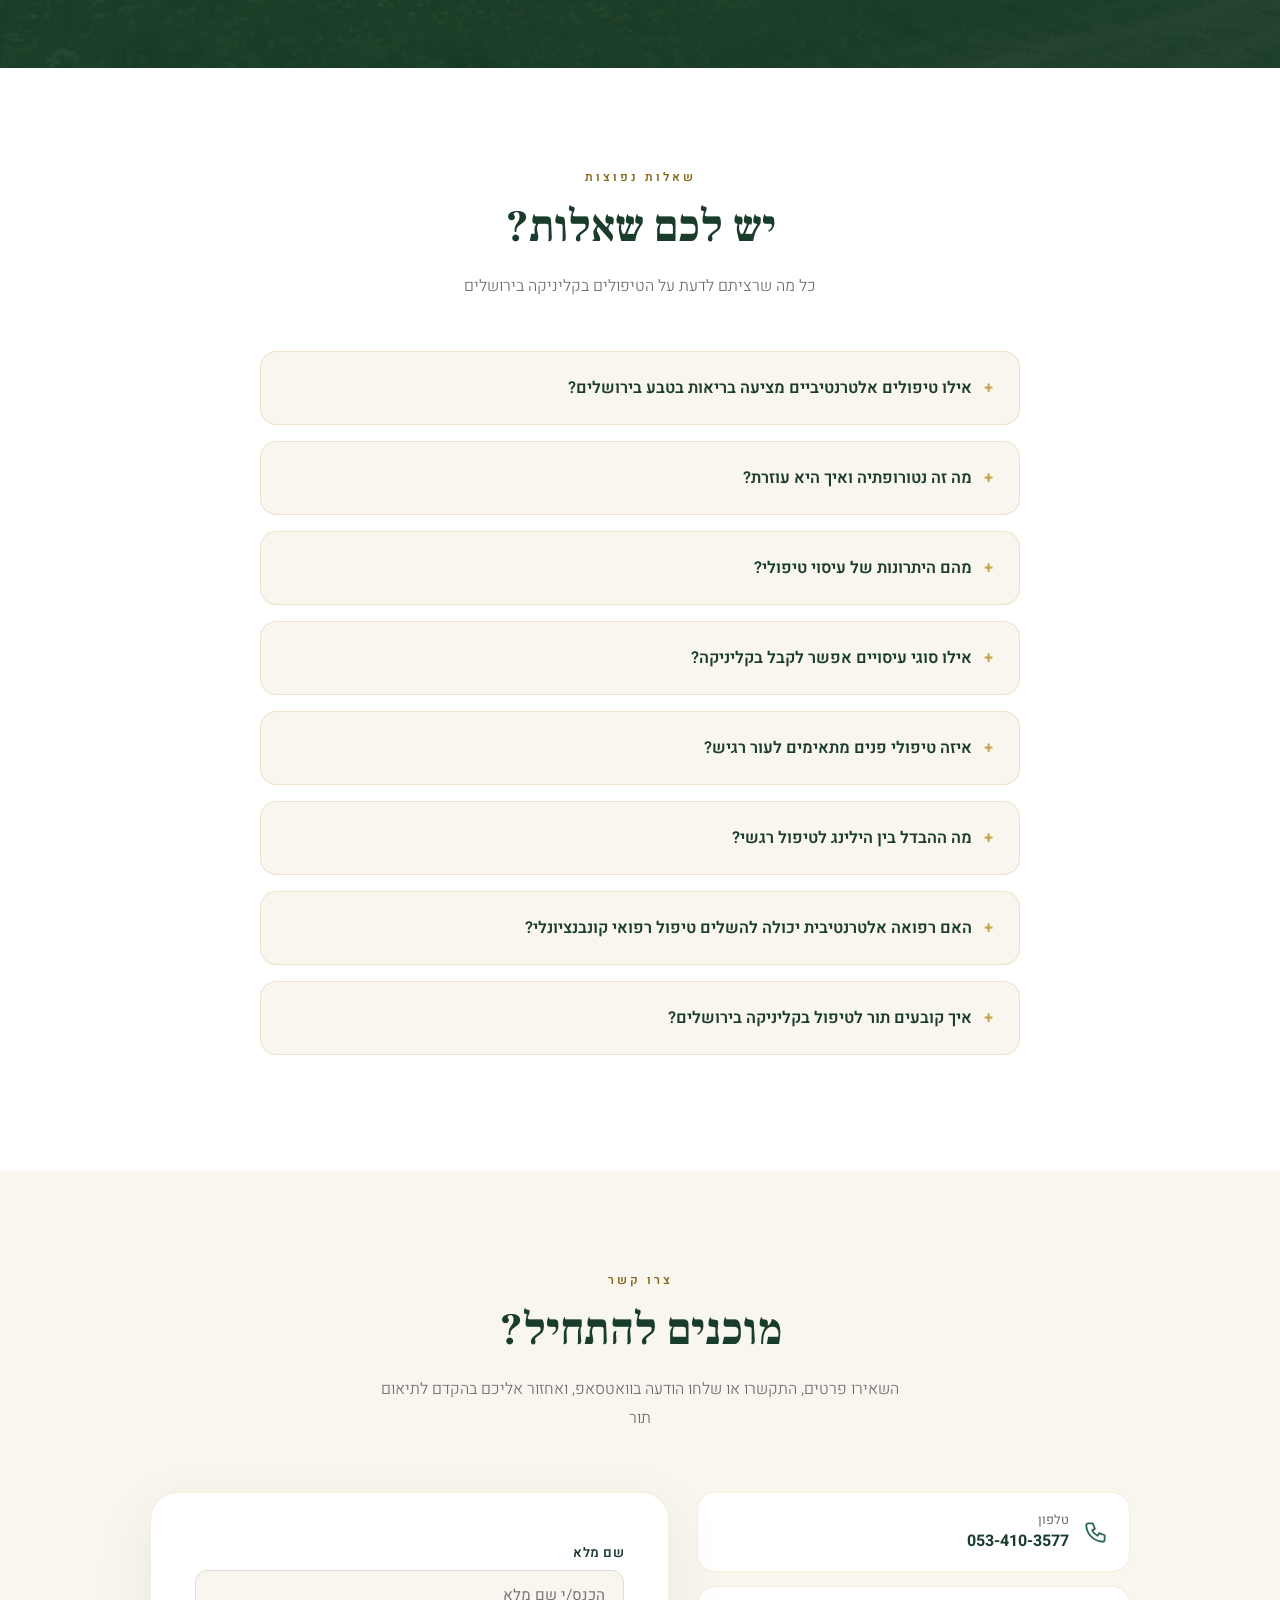
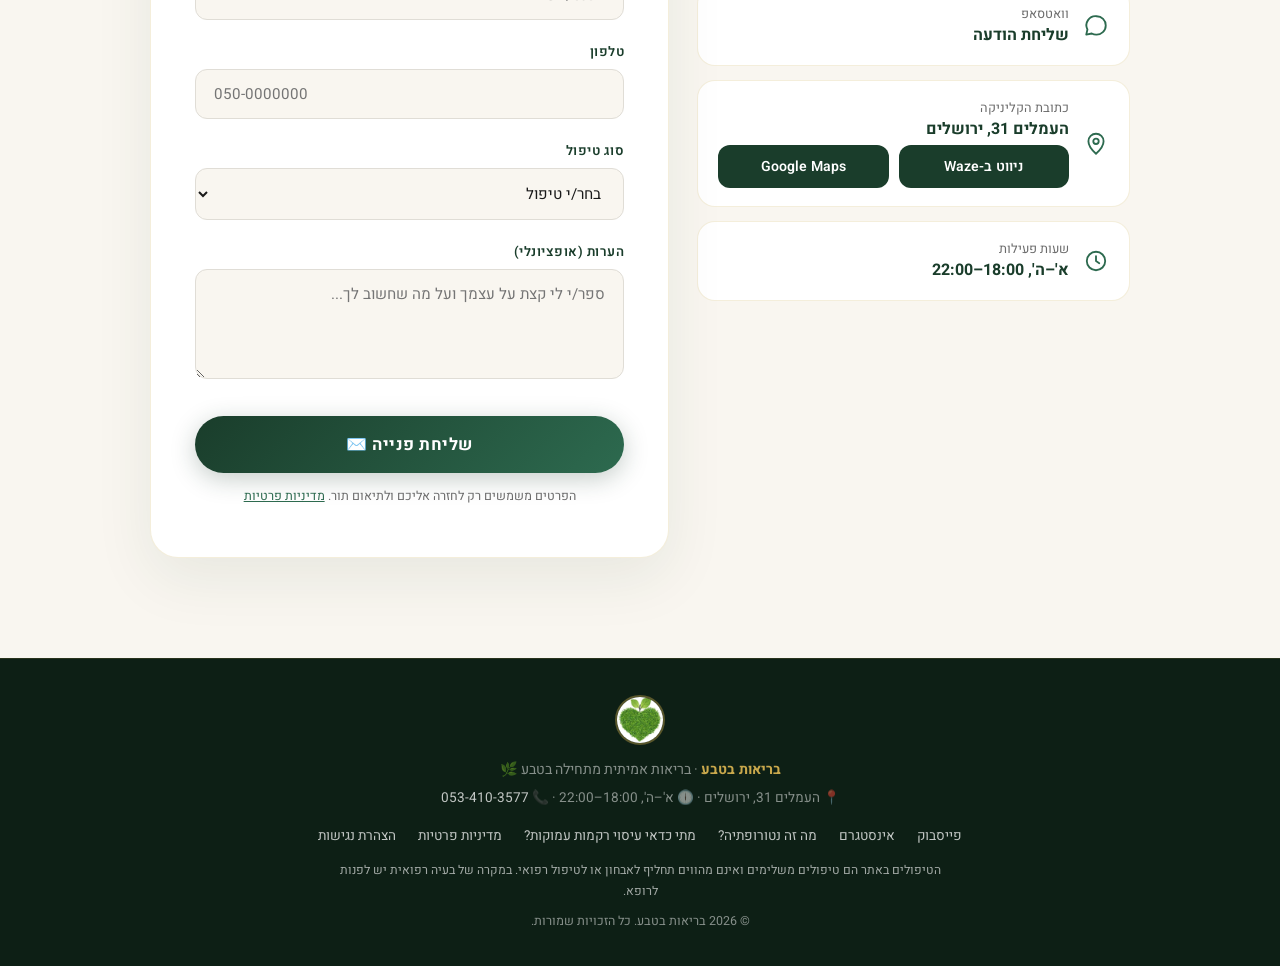
==== commit ac09cda6: "﻿Add animations, breathing exercise and lighter WebP images - Homepage: slow breathing hero zoom, dr" ====
--- a/index.html
+++ b/index.html
@@ -132,7 +132,8 @@
   <link rel="preconnect" href="https://fonts.googleapis.com" />
   <link rel="preconnect" href="https://fonts.gstatic.com" crossorigin />
   <link href="https://fonts.googleapis.com/css2?family=Heebo:wght@300;400;500;600;700;900&family=Frank+Ruhl+Libre:wght@300;400;700&display=swap" rel="stylesheet" />
-  <link rel="preload" as="image" href="bg.jpg" />
+  <link rel="preload" as="image" href="bg.webp" type="image/webp" />
+  <script type="speculationrules">{"prefetch":[{"where":{"href_matches":"/*"},"eagerness":"moderate"}]}</script>
   <!-- Google tag (gtag.js) -->
   <script async src="https://www.googletagmanager.com/gtag/js?id=G-2645Y9Y97M"></script>
   <script>
@@ -424,6 +425,116 @@
       .reveal { opacity: 1; transform: none; transition: none; }
     }
 
+    /* ── HERO MOTION: slow "breathing" landscape + parallax + drifting leaves ── */
+    .hero-bg { animation: heroBreath 28s ease-in-out infinite alternate; transform-origin: 50% 60%; }
+    @keyframes heroBreath { from { transform: scale(1); } to { transform: scale(1.12); } }
+    @supports (animation-timeline: scroll()) {
+      @media (prefers-reduced-motion: no-preference) {
+        .hero-inner {
+          animation: heroDrift linear both;
+          animation-timeline: scroll(root);
+          animation-range: 0 90vh;
+        }
+        @keyframes heroDrift { to { transform: translateY(-70px); opacity: 0.15; } }
+      }
+    }
+    .leaves { position: absolute; inset: 0; z-index: 1; pointer-events: none; overflow: hidden; }
+    .leaves i {
+      position: absolute; top: -40px;
+      width: 22px; height: 22px;
+      background: url("data:image/svg+xml,%3Csvg xmlns='http://www.w3.org/2000/svg' viewBox='0 0 24 24'%3E%3Cpath fill='%23c9a84c' d='M5 21c0-9 4-15 14-16-1 10-7 14-16 14z'/%3E%3Cpath stroke='%231a3d2b' stroke-width='.8' fill='none' d='M5 21c2-3 4-5 7-7'/%3E%3C/svg%3E") center / contain no-repeat;
+      opacity: 0;
+      animation: leafFall var(--d, 16s) linear var(--delay, 0s) infinite;
+    }
+    .leaves i:nth-child(1) { right: 8%;  --d: 17s; --delay: 0s; }
+    .leaves i:nth-child(2) { right: 24%; --d: 21s; --delay: 5s;  width: 16px; height: 16px; }
+    .leaves i:nth-child(3) { right: 46%; --d: 19s; --delay: 10s; }
+    .leaves i:nth-child(4) { right: 66%; --d: 23s; --delay: 2.5s; width: 14px; height: 14px; }
+    .leaves i:nth-child(5) { right: 84%; --d: 18s; --delay: 7.5s; width: 18px; height: 18px; }
+    .leaves i:nth-child(6) { right: 36%; --d: 25s; --delay: 13s; width: 12px; height: 12px; }
+    @keyframes leafFall {
+      0%   { transform: translate(0, 0) rotate(0deg); opacity: 0; }
+      10%  { opacity: .55; }
+      50%  { transform: translate(-40px, 50vh) rotate(160deg); }
+      90%  { opacity: .45; }
+      100% { transform: translate(25px, 105vh) rotate(320deg); opacity: 0; }
+    }
+    @media (max-width: 640px) { .leaves i:nth-child(n+5) { display: none; } }
+    @media (prefers-reduced-motion: reduce) {
+      .hero-bg, .leaves i { animation: none; }
+      .leaves { display: none; }
+    }
+
+    /* ── BREATHING EXERCISE ── */
+    #breathe { background: linear-gradient(180deg, var(--cream), #eef3ec); }
+    .breathe-box {
+      max-width: 860px; margin: 46px auto 0;
+      display: grid; grid-template-columns: 1fr 1fr; gap: 40px; align-items: center;
+    }
+    @media (max-width: 760px) { .breathe-box { grid-template-columns: 1fr; text-align: center; } }
+    .breathe-stage { display: flex; align-items: center; justify-content: center; height: 300px; position: relative; }
+    .breathe-ring {
+      position: absolute; width: 260px; height: 260px; border-radius: 50%;
+      border: 1px dashed rgba(45,106,79,.35);
+    }
+    .breathe-circle {
+      width: 120px; height: 120px; border-radius: 50%;
+      background: radial-gradient(circle at 35% 35%, var(--green-accent), var(--green-mid) 60%, var(--green-dark));
+      box-shadow: 0 0 0 10px rgba(82,183,136,.14), 0 18px 50px rgba(26,61,43,.35);
+      display: flex; align-items: center; justify-content: center;
+      color: var(--white); font-weight: 600; font-size: 1.05rem;
+      transform: scale(1);
+      transition: transform 4s cubic-bezier(.45,.05,.55,.95);
+    }
+    .breathe-circle span { transform: scale(var(--inv, 1)); transition: transform 4s cubic-bezier(.45,.05,.55,.95); }
+    .breathe-copy h3 { font-family: 'Frank Ruhl Libre', serif; font-size: 1.6rem; color: var(--green-dark); margin-bottom: 10px; }
+    .breathe-copy p { color: var(--gray); line-height: 1.8; font-weight: 300; margin-bottom: 18px; }
+    .breathe-status { font-size: 1.15rem; color: var(--green-dark); font-weight: 600; min-height: 1.6em; margin-bottom: 16px; }
+    .breathe-btn {
+      border: none; cursor: pointer; font-family: inherit;
+      background: var(--green-dark); color: var(--white);
+      padding: 13px 30px; border-radius: 50px; font-size: 1rem; font-weight: 600;
+      transition: background .25s, transform .2s;
+    }
+    .breathe-btn:hover { background: var(--green-mid); transform: translateY(-2px); }
+    .breathe-btn:focus-visible { outline: 2px solid var(--gold); outline-offset: 3px; }
+    .breathe-more { display: inline-block; margin-top: 16px; color: var(--gold-text); font-weight: 600; text-decoration: none; }
+    .breathe-more:hover { text-decoration: underline; }
+    .breathe-note { font-size: .82rem; color: var(--gray); margin-top: 14px; }
+
+    /* ── TREATMENT ICONS: a gentle sway on hover ── */
+    .treatment-card:hover .treatment-icon svg { animation: iconSway .9s ease-in-out; }
+    @keyframes iconSway { 0%,100% { transform: rotate(0); } 30% { transform: rotate(-10deg) scale(1.08); } 65% { transform: rotate(6deg); } }
+    /* gold button: soft shine sweep */
+    .btn-gold { position: relative; overflow: hidden; }
+    .btn-gold::after {
+      content: ''; position: absolute; top: 0; bottom: 0; width: 45%; left: -70%;
+      background: linear-gradient(100deg, transparent, rgba(255,255,255,.55), transparent);
+      transform: skewX(-20deg); transition: left .7s ease; pointer-events: none;
+    }
+    .btn-gold:hover::after { left: 130%; }
+    @media (prefers-reduced-motion: reduce) {
+      .treatment-card:hover .treatment-icon svg { animation: none; }
+      .btn-gold::after { display: none; }
+    }
+
+    /* ── SCROLL PROGRESS (pure CSS) ── */
+    .scroll-progress { display: none; }
+    @supports (animation-timeline: scroll()) {
+      @media (prefers-reduced-motion: no-preference) {
+        .scroll-progress {
+          display: block; position: fixed; top: 0; right: 0; left: 0; height: 3px; z-index: 1000;
+          background: linear-gradient(to left, var(--green-accent), var(--gold));
+          transform-origin: right; transform: scaleX(0);
+          animation: progressGrow linear both; animation-timeline: scroll(root);
+        }
+      }
+    }
+    @keyframes progressGrow { to { transform: scaleX(1); } }
+
+    /* smooth cross-page transitions */
+    @view-transition { navigation: auto; }
+
     /* ── TRUST BAR ── */
     .trust-bar {
       background: var(--white);
@@ -627,7 +738,7 @@
       content: '';
       position: absolute;
       inset: 0;
-      background: url('bg.jpg') center / cover no-repeat;
+      background: url('bg.webp') center / cover no-repeat;
       opacity: 0.08;
     }
     #testimonials .section-label { color: var(--gold); }
@@ -969,7 +1080,7 @@
   <!-- NAV -->
   <nav id="site-nav" aria-label="ניווט ראשי">
     <a href="#" class="nav-logo" style="text-decoration:none" aria-label="בריאות בטבע - לראש העמוד">
-      <img src="heart-leaves.jpg" alt="" width="44" height="44">
+      <img src="heart-leaves-240.webp" alt="" width="44" height="44">
       <div class="nav-logo-text">בריאות <span>בטבע</span></div>
     </a>
     <button class="menu-toggle" type="button" aria-label="פתיחת תפריט" aria-expanded="false" aria-controls="nav-menu">
@@ -985,12 +1096,14 @@
     </ul>
   </nav>
 
+  <div class="scroll-progress" aria-hidden="true"></div>
   <main id="main">
   <!-- HERO -->
   <section class="hero">
-    <img src="bg.jpg" alt="" class="hero-bg" fetchpriority="high">
+    <img src="bg.webp" alt="" class="hero-bg" fetchpriority="high">
+    <div class="leaves" aria-hidden="true"><i></i><i></i><i></i><i></i><i></i><i></i></div>
     <div class="hero-inner">
-      <img src="heart-leaves.jpg" alt="בריאות בטבע - קליניקה הוליסטית בירושלים" class="hero-logo" width="120" height="120">
+      <img src="heart-leaves-240.webp" alt="בריאות בטבע - קליניקה הוליסטית בירושלים" class="hero-logo" width="120" height="120">
       <div class="hero-tag">טיפולים אלטרנטיביים ורפואה משלימה בירושלים</div>
       <h1>הגוף שלך מבקש הפסקה<br><em>טיפולים טבעיים בירושלים</em></h1>
       <div class="hero-line"></div>
@@ -1097,6 +1210,29 @@
           <h3>ממשיכים בקצב שלכם</h3>
           <p>בהתאם לצורך, קובעים המשך טיפולים — בלי התחייבות לחבילה, ובלי לחץ להמשיך אם זה לא מתאים.</p>
         </div>
+      </div>
+    </div>
+  </section>
+
+  <!-- BREATHING EXERCISE -->
+  <section id="breathe">
+    <div class="text-center reveal">
+      <div class="section-label">רגע לעצמך</div>
+      <h2 class="section-title">דקה אחת של נשימה</h2>
+      <p class="section-sub">תרגיל נשימה פשוט שאפשר לעשות עכשיו, מול המסך. עקבו אחרי העיגול: הוא גדל כשנושמים פנימה ומתכווץ כשנושפים.</p>
+    </div>
+    <div class="breathe-box reveal" style="--reveal-delay:.1s">
+      <div class="breathe-stage">
+        <div class="breathe-ring" aria-hidden="true"></div>
+        <div class="breathe-circle" id="breatheCircle" aria-hidden="true"><span id="breatheCount"></span></div>
+      </div>
+      <div class="breathe-copy">
+        <h3>4 שניות פנימה, 6 החוצה</h3>
+        <p>נשיפה ארוכה מהשאיפה היא דרך פשוטה להאט את הקצב ולהירגע. חמישה סבבים לוקחים בערך דקה.</p>
+        <div class="breathe-status" id="breatheStatus" aria-live="polite">מוכנים? לחצו על הכפתור כדי להתחיל.</div>
+        <button type="button" class="breathe-btn" id="breatheBtn">התחלת תרגיל הנשימה</button>
+        <div><a class="breathe-more" href="/emotional">לחץ וחרדה מלווים אתכם? כך נראה טיפול רגשי ←</a></div>
+        <p class="breathe-note">התרגיל לא מחליף טיפול או ייעוץ רפואי.</p>
       </div>
     </div>
   </section>
@@ -1299,7 +1435,7 @@
 
   <!-- FOOTER -->
   <footer>
-    <img src="heart-leaves.jpg" alt="בריאות בטבע - קליניקה הוליסטית בירושלים" class="footer-logo" width="50" height="50" loading="lazy">
+    <img src="heart-leaves-240.webp" alt="בריאות בטבע - קליניקה הוליסטית בירושלים" class="footer-logo" width="50" height="50" loading="lazy">
     <p><strong>בריאות בטבע</strong> · בריאות אמיתית מתחילה בטבע 🌿</p>
     <p style="margin-top:8px;font-size:0.85rem;">📍 העמלים 31, ירושלים · 🕕 א'–ה', 18:00–22:00 · 📞 <a class="footer-phone" href="tel:+972534103577" dir="ltr">053-410-3577</a></p>
     <div class="footer-links" role="navigation" aria-label="קישורים נוספים">
@@ -1434,6 +1570,44 @@
       });
     })();
 
+    // breathing exercise: 4s in, 6s out, 5 rounds; text-only steps when reduced motion is on
+    (function () {
+      var btn = document.getElementById('breatheBtn');
+      if (!btn) return;
+      var circle = document.getElementById('breatheCircle');
+      var count = document.getElementById('breatheCount');
+      var status = document.getElementById('breatheStatus');
+      var reduce = window.matchMedia('(prefers-reduced-motion: reduce)').matches;
+      var running = false, timers = [];
+      var IN = 4, OUT = 6, ROUNDS = 5;
+      function later(fn, s) { timers.push(setTimeout(fn, s * 1000)); }
+      function countdown(n) {
+        for (var i = 0; i < n; i++) (function (k) { later(function () { count.textContent = n - k; }, k); })(i);
+      }
+      function phase(scale, secs) {
+        circle.style.transitionDuration = secs + 's';
+        count.style.transitionDuration = secs + 's';
+        if (!reduce) { circle.style.transform = 'scale(' + scale + ')'; count.style.setProperty('--inv', (1 / scale).toFixed(3)); }
+      }
+      function stop(msg) {
+        timers.forEach(clearTimeout); timers = []; running = false;
+        phase(1, 1.2); count.textContent = '';
+        status.textContent = msg;
+        btn.textContent = 'עוד סבב נשימה';
+      }
+      btn.addEventListener('click', function () {
+        if (running) { stop('עצרתם. אפשר לחזור לזה בכל רגע.'); return; }
+        running = true; btn.textContent = 'עצירה';
+        if (typeof gtag === 'function') gtag('event', 'breathing_start', { 'send_to': 'G-2645Y9Y97M' });
+        var t = 0;
+        for (var r = 0; r < ROUNDS; r++) (function (round) {
+          later(function () { status.textContent = 'שאיפה דרך האף… (סבב ' + (round + 1) + ' מתוך ' + ROUNDS + ')'; phase(1.9, IN); countdown(IN); }, t);
+          later(function () { status.textContent = 'נשיפה איטית דרך הפה…'; phase(1, OUT); countdown(OUT); }, t + IN);
+          t += IN + OUT;
+        })(r);
+        later(function () { stop('כל הכבוד. איך מרגישים עכשיו?'); }, t);
+      });
+    })();
     (function () {
       var items = document.querySelectorAll('.reveal');
       var seenSections = {};
